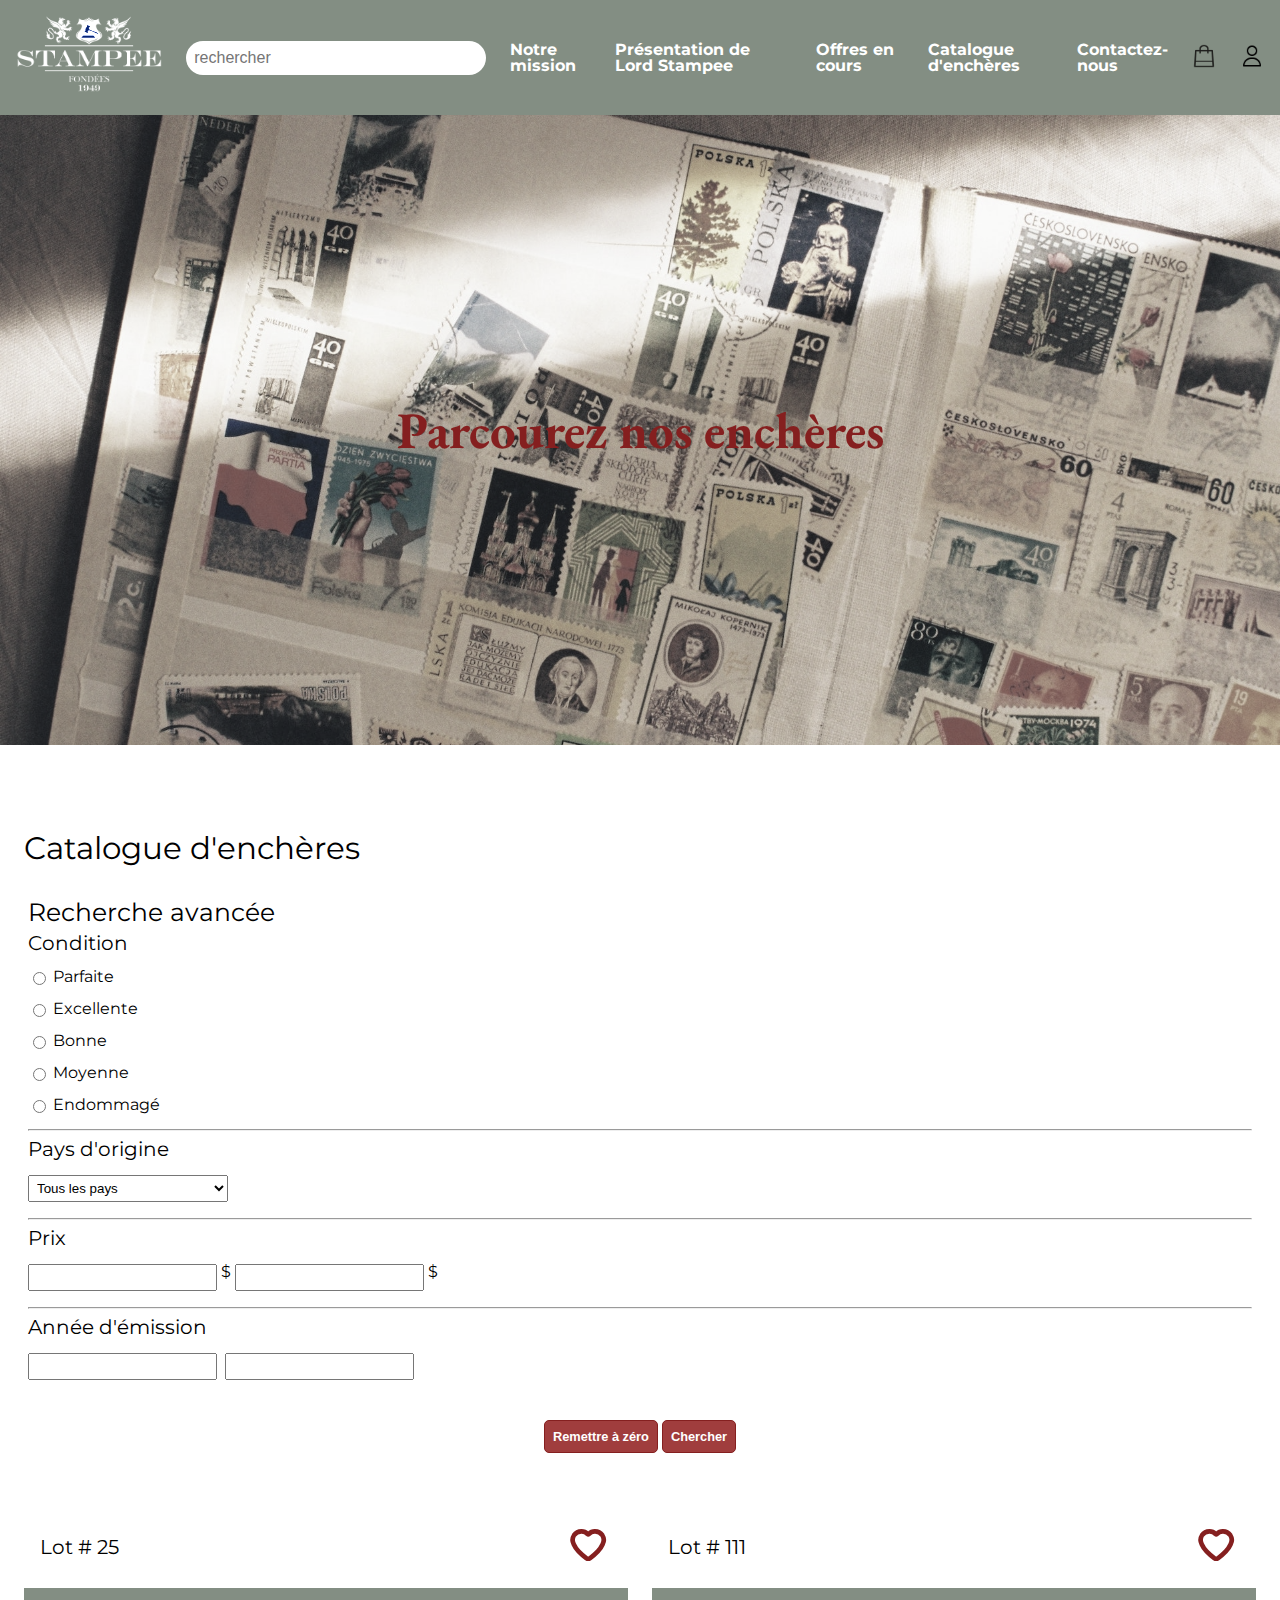
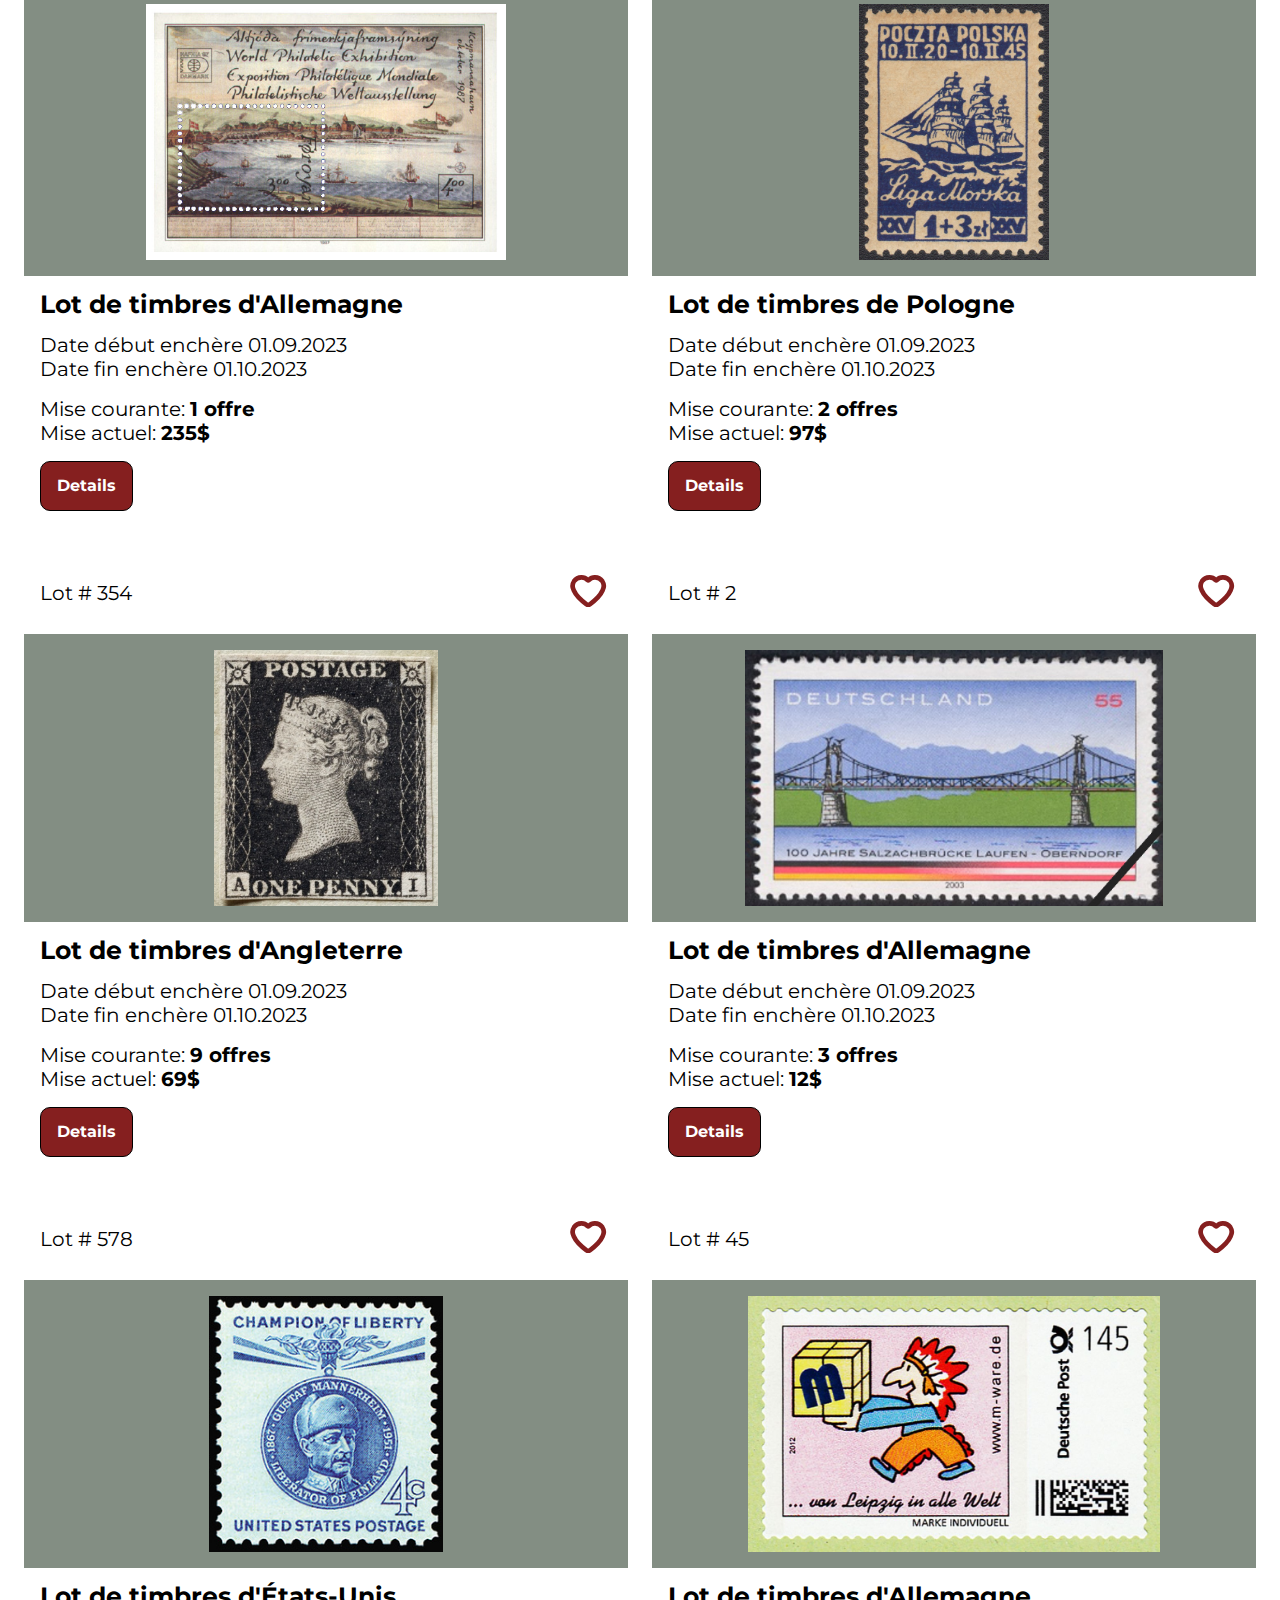
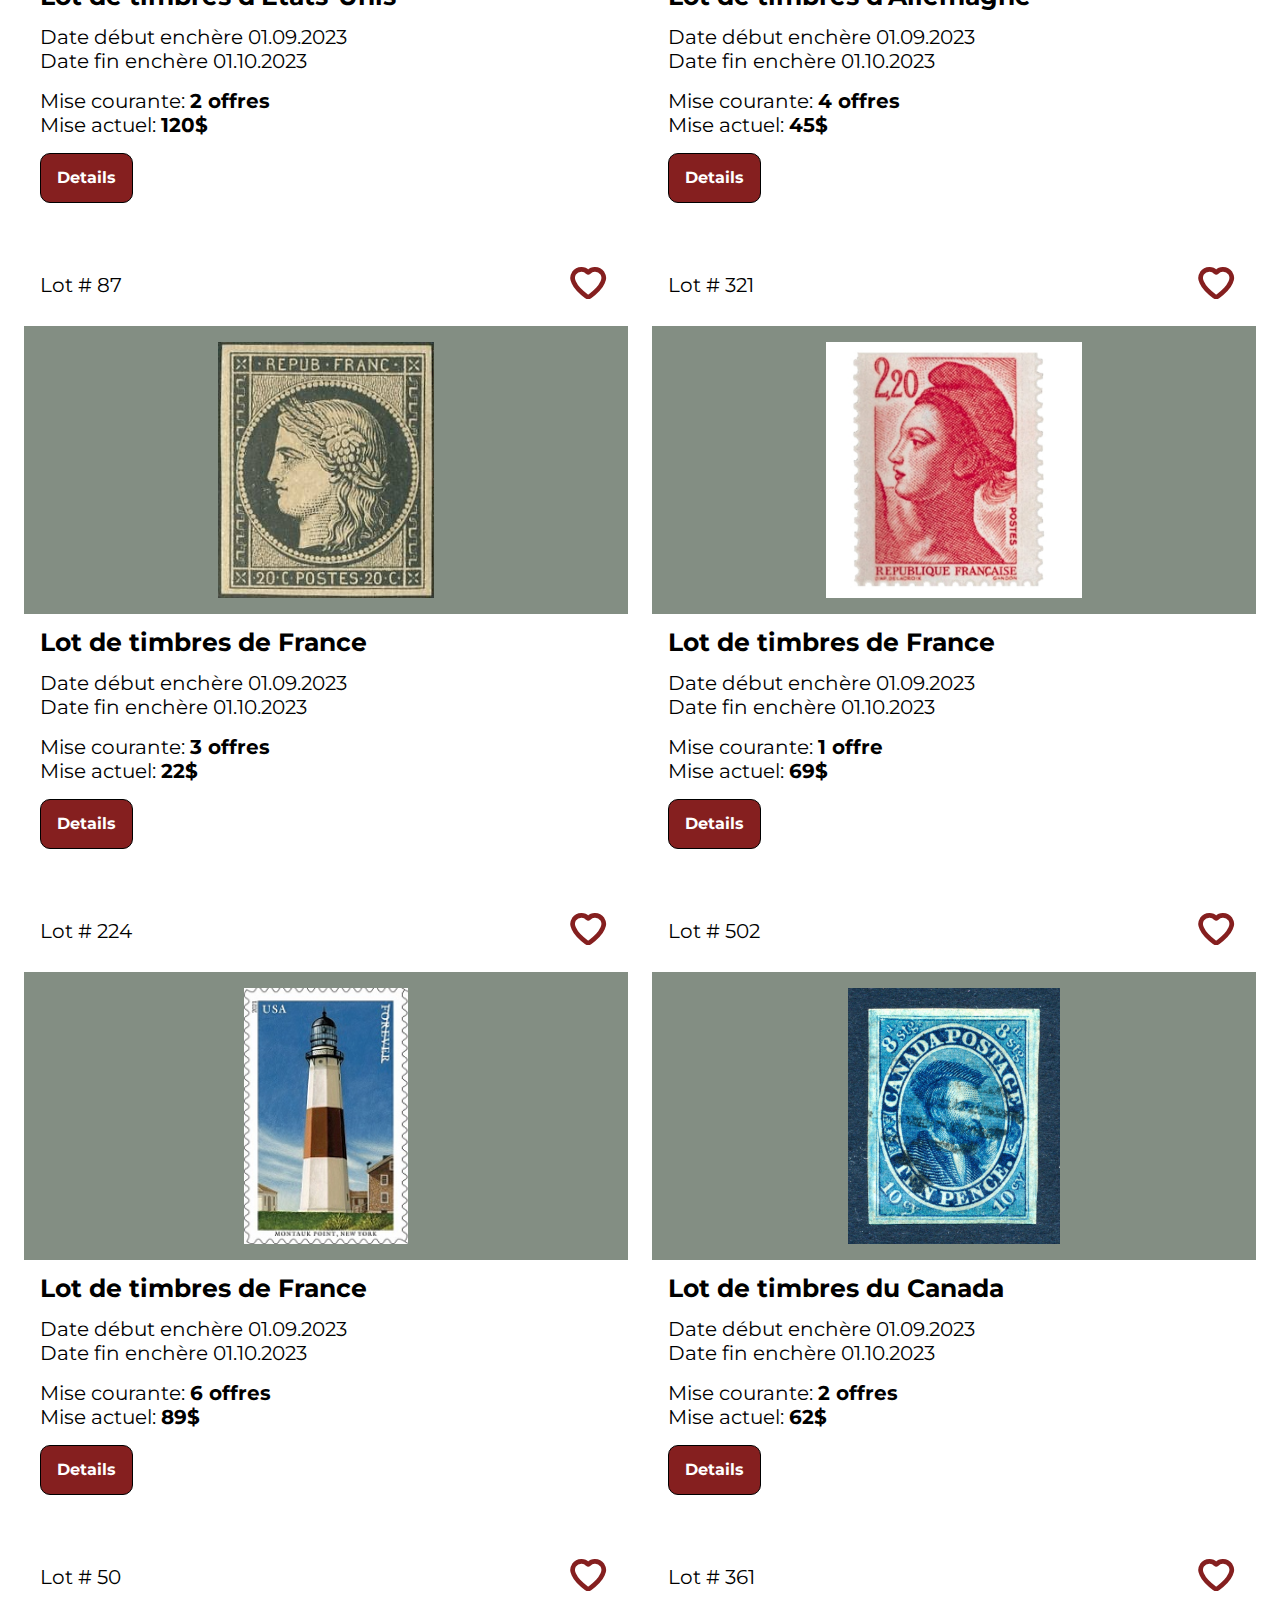
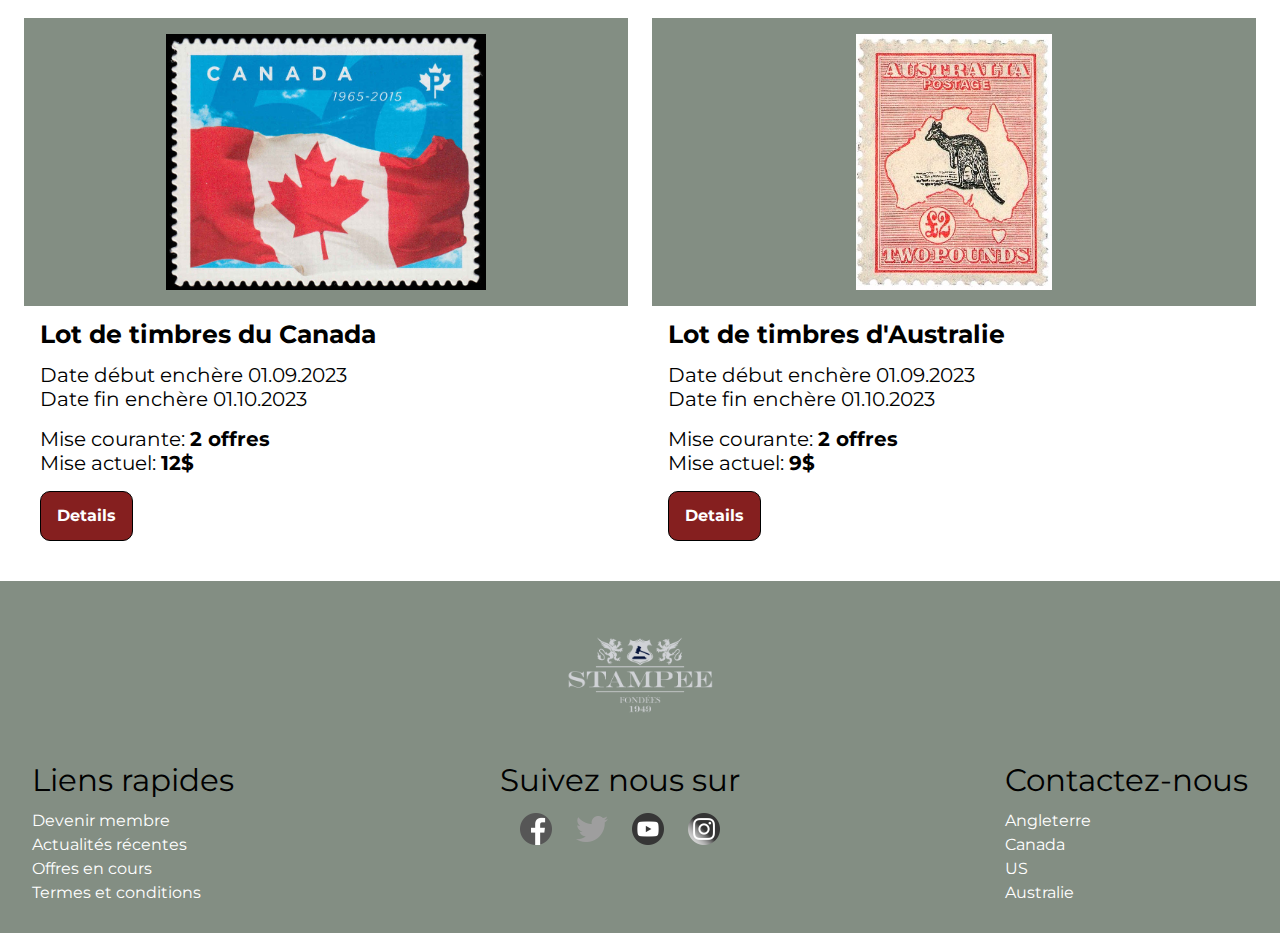
==== catalogue.html @ 0391e6bc "carte" ====
<!DOCTYPE html>
<html lang="fr">

<head>
    <meta charset="UTF-8">
    <meta name="viewport" content="width=device-width, initial-scale=1.0">
    <link rel="stylesheet" href="./assets/css/styles.css">
    <title>Catalogue d'enchères</title>
</head>

<body>
    <nav id="navigation-principale">
        <header>
            <a href="index.html"><img src="./assets/img/logo/logo-1-alt.png" alt="logo" class="logo"></a>
        </header>
        <div class="champ_recherche">
            <input type="search" placeholder="rechercher">
        </div>
        <div class="liens_page">
            <a href="#">Notre mission</a>
            <a href="#">Présentation de Lord Stampee</a>
            <a href="#">Offres en cours</a>
            <a href="catalogue.html">Catalogue d'enchères</a>
            <a href="#">Contactez-nous</a>
        </div>
        <div class="utilisateur">
            <a href="#"><img src="./assets/img/logo/cart2.png" alt="panier"></a>
            <a href="#"><img src="./assets/img/logo/user.png" alt="utilisateur"></a>
        </div>
    </nav>
    <header class="entete-hero">
        <img src="./assets/img/pexels-ahsen-7763084.jpg" alt="image-entete">
        <div>
            <h1>Parcourez nos enchères</h1>
        </div>
    </header>
    <main>
        <section>
            <header>
                <h2>Catalogue d'enchères</h2>
            </header>
            <div class="catalogue">
                
                <aside>
                    <h3>Recherche avancée</h3>
                    <article class="recherche">
                        <h4>Condition</h4>
                        <form >
                            <div>
                                <input type="radio" name="condition" id="parfaite" value="Parfaite">
                                <label for="parfaite">Parfaite</label>
                            </div>
                            <div>
                                <input type="radio" name="condition" id="excellente" value="Excellente">
                                <label for="excellente">Excellente</label>
                            </div>
                            <div>
                                <input type="radio" name="condition" id="bonne" value="Bonne">
                                <label for="bonne">Bonne</label>
                            </div>
                            <div>
                                <input type="radio" name="condition" id="moyenne" value="Moyenne">
                                <label for="moyenne">Moyenne</label>
                            </div>
                            <div>
                                <input type="radio" name="condition" id="endommage" value="Endommagé">
                                <label for="endommage">Endommagé</label>
                            </div>
                            <hr>
                            <h4>Pays d'origine</h4>
                            <select name="pays">
                                <option value="1">Tous les pays</option>
                                <option value="2">Canada</option>
                                <option value="3">États-Unis</option>
                                <option value="4">Angleterre</option>
                                <option value="5">Allemagne</option>
                                <option value="6">France</option>
                            </select>
                            <hr>
                            <h4>Prix</h4>
                            <div class="prix">
                                <input type="number" name="prix-de" id="prix-de">
                                <label for="prix-de">$</label>
                            
                                <input type="number" name="prix-a" id="prix-a">
                                <label for="prix-a">$</label>
                            </div>
                            <hr>
                            <h4>Année d'émission</h4>
                            <div class="anne">
                                <input type="number" name="anne-de" id="anne-de">
                                <label for="anne-de"></label>
                                <input type="number" name="anne-a" id="anne-a">
                                <label for="anne-a"></label>
                            </div>
                            <div class="bouton-recherche">
                                <input type="button" value="Remettre à zéro">
                                <input type="button" value="Chercher">
                            </div>
                        </form>
                    </article>
  
                </aside>
                <div class="grille">
                    <article class="carte">
                        <div class="carte-entete">
                            <p>Lot # 25</p>
                            <a href="#">
                                <svg xmlns="http://www.w3.org/2000/svg" data-name="Capa 1" id="Capa_1" viewBox="0 0 20 19.84">
                                    <path d="M16.22,5.59a4.13,4.13,0,0,0-3.43-1.78A3.7,3.7,0,0,0,10,5,3.71,3.71,0,0,0,7.21,3.81,4.13,4.13,0,0,0,3.78,5.59,4.22,4.22,0,0,0,3.6,9.77a10.67,10.67,0,0,0,2.09,3.09,23.44,23.44,0,0,0,3.23,2.82,1.84,1.84,0,0,0,2.16,0,23.36,23.36,0,0,0,3.23-2.82A10.67,10.67,0,0,0,16.4,9.77,4.22,4.22,0,0,0,16.22,5.59Zm-.66,3.83a10,10,0,0,1-1.92,2.82,22.72,22.72,0,0,1-3.1,2.7.9.9,0,0,1-1.08,0,22.8,22.8,0,0,1-3.1-2.7A9.75,9.75,0,0,1,4.44,9.42a3.38,3.38,0,0,1,.1-3.33A3.21,3.21,0,0,1,7.21,4.73a2.8,2.8,0,0,1,2.24,1,.81.81,0,0,0,1.12,0,2.8,2.8,0,0,1,2.22-1,3.21,3.21,0,0,1,2.67,1.36A3.38,3.38,0,0,1,15.56,9.42Z"/>
                                </svg>
                            </a>
                        </div>
                        <picture>
                            <img src="assets/img/timbres/timbre5.jpg" alt="timbre">
                        </picture>
                        <div class="carte-text">
                            <h3>Lot de timbres d'Allemagne</h3>
                            <div>
                                <p>Date début enchère 01.09.2023</p>
                                <p>Date fin enchère 01.10.2023</p>
                            </div>
                            <div>
                                <p>Mise courante: <strong>1 offre</strong></p>
                                <p>Mise actuel: <strong>235$</strong></p>
                            </div>
                            <div class="controls">
                                <a class="bouton-details" href="#">Details</a>
                            </div>
                        </div>
                    </article>
                    <article class="carte">
                        <div class="carte-entete">
                            <p>Lot # 111</p>
                            <a href="#">
                                <svg xmlns="http://www.w3.org/2000/svg" data-name="Capa 1" id="Capa_1" viewBox="0 0 20 19.84">
                                    <path d="M16.22,5.59a4.13,4.13,0,0,0-3.43-1.78A3.7,3.7,0,0,0,10,5,3.71,3.71,0,0,0,7.21,3.81,4.13,4.13,0,0,0,3.78,5.59,4.22,4.22,0,0,0,3.6,9.77a10.67,10.67,0,0,0,2.09,3.09,23.44,23.44,0,0,0,3.23,2.82,1.84,1.84,0,0,0,2.16,0,23.36,23.36,0,0,0,3.23-2.82A10.67,10.67,0,0,0,16.4,9.77,4.22,4.22,0,0,0,16.22,5.59Zm-.66,3.83a10,10,0,0,1-1.92,2.82,22.72,22.72,0,0,1-3.1,2.7.9.9,0,0,1-1.08,0,22.8,22.8,0,0,1-3.1-2.7A9.75,9.75,0,0,1,4.44,9.42a3.38,3.38,0,0,1,.1-3.33A3.21,3.21,0,0,1,7.21,4.73a2.8,2.8,0,0,1,2.24,1,.81.81,0,0,0,1.12,0,2.8,2.8,0,0,1,2.22-1,3.21,3.21,0,0,1,2.67,1.36A3.38,3.38,0,0,1,15.56,9.42Z"/>
                                </svg>
                            </a>
                        </div>
                        <picture>
                            <img src="assets/img/timbres/timbre10.jpeg" alt="timbre">
                        </picture>
                        <div class="carte-text">
                            <h3>Lot de timbres de Pologne</h3>
                            <div>
                                <p>Date début enchère 01.09.2023</p>
                                <p>Date fin enchère 01.10.2023</p>
                            </div>
                            <div>
                                <p>Mise courante: <strong>2 offres</strong></p>
                                <p>Mise actuel: <strong>97$</strong></p>
                            </div>
                            <div class="controls">
                                <a class="bouton-details" href="#">Details</a>
                            </div>
                        </div>
                    </article>
                    <article class="carte">
                        <div class="carte-entete">
                            <p>Lot # 354</p>
                            <a href="#">
                                <svg xmlns="http://www.w3.org/2000/svg" data-name="Capa 1" id="Capa_1" viewBox="0 0 20 19.84">
                                    <path d="M16.22,5.59a4.13,4.13,0,0,0-3.43-1.78A3.7,3.7,0,0,0,10,5,3.71,3.71,0,0,0,7.21,3.81,4.13,4.13,0,0,0,3.78,5.59,4.22,4.22,0,0,0,3.6,9.77a10.67,10.67,0,0,0,2.09,3.09,23.44,23.44,0,0,0,3.23,2.82,1.84,1.84,0,0,0,2.16,0,23.36,23.36,0,0,0,3.23-2.82A10.67,10.67,0,0,0,16.4,9.77,4.22,4.22,0,0,0,16.22,5.59Zm-.66,3.83a10,10,0,0,1-1.92,2.82,22.72,22.72,0,0,1-3.1,2.7.9.9,0,0,1-1.08,0,22.8,22.8,0,0,1-3.1-2.7A9.75,9.75,0,0,1,4.44,9.42a3.38,3.38,0,0,1,.1-3.33A3.21,3.21,0,0,1,7.21,4.73a2.8,2.8,0,0,1,2.24,1,.81.81,0,0,0,1.12,0,2.8,2.8,0,0,1,2.22-1,3.21,3.21,0,0,1,2.67,1.36A3.38,3.38,0,0,1,15.56,9.42Z"/>
                                </svg>
                            </a>
                        </div>
                        <picture>
                            <img src="assets/img/timbres/timbre3.jpg" alt="timbre">
                        </picture>
                        <div class="carte-text">
                            <h3>Lot de timbres d'Angleterre</h3>
                            <div>
                                <p>Date début enchère 01.09.2023</p>
                                <p>Date fin enchère 01.10.2023</p>
                            </div>
                            <div>
                                <p>Mise courante: <strong>9 offres</strong></p>
                                <p>Mise actuel: <strong>69$</strong></p>
                            </div>
                            <div class="controls">
                                <a class="bouton-details" href="#">Details</a>
                            </div>
                        </div>
                    </article>
                    <article class="carte">
                        <div class="carte-entete">
                            <p>Lot # 2</p>
                            <a href="#">
                                <svg xmlns="http://www.w3.org/2000/svg" data-name="Capa 1" id="Capa_1" viewBox="0 0 20 19.84">
                                    <path d="M16.22,5.59a4.13,4.13,0,0,0-3.43-1.78A3.7,3.7,0,0,0,10,5,3.71,3.71,0,0,0,7.21,3.81,4.13,4.13,0,0,0,3.78,5.59,4.22,4.22,0,0,0,3.6,9.77a10.67,10.67,0,0,0,2.09,3.09,23.44,23.44,0,0,0,3.23,2.82,1.84,1.84,0,0,0,2.16,0,23.36,23.36,0,0,0,3.23-2.82A10.67,10.67,0,0,0,16.4,9.77,4.22,4.22,0,0,0,16.22,5.59Zm-.66,3.83a10,10,0,0,1-1.92,2.82,22.72,22.72,0,0,1-3.1,2.7.9.9,0,0,1-1.08,0,22.8,22.8,0,0,1-3.1-2.7A9.75,9.75,0,0,1,4.44,9.42a3.38,3.38,0,0,1,.1-3.33A3.21,3.21,0,0,1,7.21,4.73a2.8,2.8,0,0,1,2.24,1,.81.81,0,0,0,1.12,0,2.8,2.8,0,0,1,2.22-1,3.21,3.21,0,0,1,2.67,1.36A3.38,3.38,0,0,1,15.56,9.42Z"/>
                                </svg>
                            </a>
                        </div>
                        <picture>
                            <img src="assets/img/timbres/timbre8.jpg" alt="timbre">
                        </picture>
                        <div class="carte-text">
                            <h3>Lot de timbres d'Allemagne</h3>
                            <div>
                                <p>Date début enchère 01.09.2023</p>
                                <p>Date fin enchère 01.10.2023</p>
                            </div>
                            <div>
                                <p>Mise courante: <strong>3 offres</strong></p>
                                <p>Mise actuel: <strong>12$</strong></p>
                            </div>
                            <div class="controls">
                                <a class="bouton-details" href="#">Details</a>
                            </div>
                        </div>
                    </article>
                    <article class="carte">
                        <div class="carte-entete">
                            <p>Lot # 578</p>
                            <a href="#">
                                <svg xmlns="http://www.w3.org/2000/svg" data-name="Capa 1" id="Capa_1" viewBox="0 0 20 19.84">
                                    <path d="M16.22,5.59a4.13,4.13,0,0,0-3.43-1.78A3.7,3.7,0,0,0,10,5,3.71,3.71,0,0,0,7.21,3.81,4.13,4.13,0,0,0,3.78,5.59,4.22,4.22,0,0,0,3.6,9.77a10.67,10.67,0,0,0,2.09,3.09,23.44,23.44,0,0,0,3.23,2.82,1.84,1.84,0,0,0,2.16,0,23.36,23.36,0,0,0,3.23-2.82A10.67,10.67,0,0,0,16.4,9.77,4.22,4.22,0,0,0,16.22,5.59Zm-.66,3.83a10,10,0,0,1-1.92,2.82,22.72,22.72,0,0,1-3.1,2.7.9.9,0,0,1-1.08,0,22.8,22.8,0,0,1-3.1-2.7A9.75,9.75,0,0,1,4.44,9.42a3.38,3.38,0,0,1,.1-3.33A3.21,3.21,0,0,1,7.21,4.73a2.8,2.8,0,0,1,2.24,1,.81.81,0,0,0,1.12,0,2.8,2.8,0,0,1,2.22-1,3.21,3.21,0,0,1,2.67,1.36A3.38,3.38,0,0,1,15.56,9.42Z"/>
                                </svg>
                            </a>
                        </div>
                        <picture>
                            <img src="assets/img/timbres/timbre4.jpg" alt="timbre">
                        </picture>
                        <div class="carte-text">
                            <h3>Lot de timbres d'États-Unis</h3>
                            <div>
                                <p>Date début enchère 01.09.2023</p>
                                <p>Date fin enchère 01.10.2023</p>
                            </div>
                            <div>
                                <p>Mise courante: <strong>2 offres</strong></p>
                                <p>Mise actuel: <strong>120$</strong></p>
                            </div>
                            <div class="controls">
                                <a class="bouton-details" href="#">Details</a>
                            </div>
                        </div>
                    </article>
                    <article class="carte">
                        <div class="carte-entete">
                            <p>Lot # 45</p>
                            <a href="#">
                                <svg xmlns="http://www.w3.org/2000/svg" data-name="Capa 1" id="Capa_1" viewBox="0 0 20 19.84">
                                    <path d="M16.22,5.59a4.13,4.13,0,0,0-3.43-1.78A3.7,3.7,0,0,0,10,5,3.71,3.71,0,0,0,7.21,3.81,4.13,4.13,0,0,0,3.78,5.59,4.22,4.22,0,0,0,3.6,9.77a10.67,10.67,0,0,0,2.09,3.09,23.44,23.44,0,0,0,3.23,2.82,1.84,1.84,0,0,0,2.16,0,23.36,23.36,0,0,0,3.23-2.82A10.67,10.67,0,0,0,16.4,9.77,4.22,4.22,0,0,0,16.22,5.59Zm-.66,3.83a10,10,0,0,1-1.92,2.82,22.72,22.72,0,0,1-3.1,2.7.9.9,0,0,1-1.08,0,22.8,22.8,0,0,1-3.1-2.7A9.75,9.75,0,0,1,4.44,9.42a3.38,3.38,0,0,1,.1-3.33A3.21,3.21,0,0,1,7.21,4.73a2.8,2.8,0,0,1,2.24,1,.81.81,0,0,0,1.12,0,2.8,2.8,0,0,1,2.22-1,3.21,3.21,0,0,1,2.67,1.36A3.38,3.38,0,0,1,15.56,9.42Z"/>
                                </svg>
                            </a>
                        </div>
                        <picture>
                            <img src="assets/img/timbres/timbre7.jpg" alt="timbre">
                        </picture>
                        <div class="carte-text">
                            <h3>Lot de timbres d'Allemagne</h3>
                            <div>
                                <p>Date début enchère 01.09.2023</p>
                                <p>Date fin enchère 01.10.2023</p>
                            </div>
                            <div>
                                <p>Mise courante: <strong>4 offres</strong></p>
                                <p>Mise actuel: <strong>45$</strong></p>
                            </div>
                            <div class="controls">
                                <a class="bouton-details" href="#">Details</a>
                            </div>
                        </div>
                    </article>
                    <article class="carte">
                        <div class="carte-entete">
                            <p>Lot # 87</p>
                            <a href="#">
                                <svg xmlns="http://www.w3.org/2000/svg" data-name="Capa 1" id="Capa_1" viewBox="0 0 20 19.84">
                                    <path d="M16.22,5.59a4.13,4.13,0,0,0-3.43-1.78A3.7,3.7,0,0,0,10,5,3.71,3.71,0,0,0,7.21,3.81,4.13,4.13,0,0,0,3.78,5.59,4.22,4.22,0,0,0,3.6,9.77a10.67,10.67,0,0,0,2.09,3.09,23.44,23.44,0,0,0,3.23,2.82,1.84,1.84,0,0,0,2.16,0,23.36,23.36,0,0,0,3.23-2.82A10.67,10.67,0,0,0,16.4,9.77,4.22,4.22,0,0,0,16.22,5.59Zm-.66,3.83a10,10,0,0,1-1.92,2.82,22.72,22.72,0,0,1-3.1,2.7.9.9,0,0,1-1.08,0,22.8,22.8,0,0,1-3.1-2.7A9.75,9.75,0,0,1,4.44,9.42a3.38,3.38,0,0,1,.1-3.33A3.21,3.21,0,0,1,7.21,4.73a2.8,2.8,0,0,1,2.24,1,.81.81,0,0,0,1.12,0,2.8,2.8,0,0,1,2.22-1,3.21,3.21,0,0,1,2.67,1.36A3.38,3.38,0,0,1,15.56,9.42Z"/>
                                </svg>
                            </a>
                        </div>
                        <picture>
                            <img src="assets/img/timbres/timbre2.jpg" alt="timbre">
                        </picture>
                        <div class="carte-text">
                            <h3>Lot de timbres de France</h3>
                            <div>
                                <p>Date début enchère 01.09.2023</p>
                                <p>Date fin enchère 01.10.2023</p>
                            </div>
                            <div>
                                <p>Mise courante: <strong>3 offres</strong></p>
                                <p>Mise actuel: <strong>22$</strong></p>
                            </div>
                            <div class="controls">
                                <a class="bouton-details" href="#">Details</a>
                            </div>
                        </div>
                    </article>
                    <article class="carte">
                        <div class="carte-entete">
                            <p>Lot # 321</p>
                            <a href="#">
                                <svg xmlns="http://www.w3.org/2000/svg" data-name="Capa 1" id="Capa_1" viewBox="0 0 20 19.84">
                                    <path d="M16.22,5.59a4.13,4.13,0,0,0-3.43-1.78A3.7,3.7,0,0,0,10,5,3.71,3.71,0,0,0,7.21,3.81,4.13,4.13,0,0,0,3.78,5.59,4.22,4.22,0,0,0,3.6,9.77a10.67,10.67,0,0,0,2.09,3.09,23.44,23.44,0,0,0,3.23,2.82,1.84,1.84,0,0,0,2.16,0,23.36,23.36,0,0,0,3.23-2.82A10.67,10.67,0,0,0,16.4,9.77,4.22,4.22,0,0,0,16.22,5.59Zm-.66,3.83a10,10,0,0,1-1.92,2.82,22.72,22.72,0,0,1-3.1,2.7.9.9,0,0,1-1.08,0,22.8,22.8,0,0,1-3.1-2.7A9.75,9.75,0,0,1,4.44,9.42a3.38,3.38,0,0,1,.1-3.33A3.21,3.21,0,0,1,7.21,4.73a2.8,2.8,0,0,1,2.24,1,.81.81,0,0,0,1.12,0,2.8,2.8,0,0,1,2.22-1,3.21,3.21,0,0,1,2.67,1.36A3.38,3.38,0,0,1,15.56,9.42Z"/>
                                </svg>
                            </a>
                        </div>
                        <picture>
                            <img src="assets/img/timbres/timbre12.jpg" alt="timbre">
                        </picture>
                        <div class="carte-text">
                            <h3>Lot de timbres de France</h3>
                            <div>
                                <p>Date début enchère 01.09.2023</p>
                                <p>Date fin enchère 01.10.2023</p>
                            </div>
                            <div>
                                <p>Mise courante: <strong>1 offre</strong></p>
                                <p>Mise actuel: <strong>69$</strong></p>
                            </div>
                            <div class="controls">
                                <a class="bouton-details" href="#">Details</a>
                            </div>
                        </div>
                    </article>
                    <article class="carte">
                        <div class="carte-entete">
                            <p>Lot # 224</p>
                            <a href="#">
                                <svg xmlns="http://www.w3.org/2000/svg" data-name="Capa 1" id="Capa_1" viewBox="0 0 20 19.84">
                                    <path d="M16.22,5.59a4.13,4.13,0,0,0-3.43-1.78A3.7,3.7,0,0,0,10,5,3.71,3.71,0,0,0,7.21,3.81,4.13,4.13,0,0,0,3.78,5.59,4.22,4.22,0,0,0,3.6,9.77a10.67,10.67,0,0,0,2.09,3.09,23.44,23.44,0,0,0,3.23,2.82,1.84,1.84,0,0,0,2.16,0,23.36,23.36,0,0,0,3.23-2.82A10.67,10.67,0,0,0,16.4,9.77,4.22,4.22,0,0,0,16.22,5.59Zm-.66,3.83a10,10,0,0,1-1.92,2.82,22.72,22.72,0,0,1-3.1,2.7.9.9,0,0,1-1.08,0,22.8,22.8,0,0,1-3.1-2.7A9.75,9.75,0,0,1,4.44,9.42a3.38,3.38,0,0,1,.1-3.33A3.21,3.21,0,0,1,7.21,4.73a2.8,2.8,0,0,1,2.24,1,.81.81,0,0,0,1.12,0,2.8,2.8,0,0,1,2.22-1,3.21,3.21,0,0,1,2.67,1.36A3.38,3.38,0,0,1,15.56,9.42Z"/>
                                </svg>
                            </a>
                        </div>
                        <picture>
                            <img src="assets/img/timbres/timbre9.png" alt="timbre">
                        </picture>
                        <div class="carte-text">
                            <h3>Lot de timbres de France</h3>
                            <div>
                                <p>Date début enchère 01.09.2023</p>
                                <p>Date fin enchère 01.10.2023</p>
                            </div>
                            <div>
                                <p>Mise courante: <strong>6 offres</strong></p>
                                <p>Mise actuel: <strong>89$</strong></p>
                            </div>
                            <div class="controls">
                                <a class="bouton-details" href="#">Details</a>
                            </div>
                        </div>
                    </article>
                    <article class="carte">
                        <div class="carte-entete">
                            <p>Lot # 502</p>
                            <a href="#">
                                <svg xmlns="http://www.w3.org/2000/svg" data-name="Capa 1" id="Capa_1" viewBox="0 0 20 19.84">
                                    <path d="M16.22,5.59a4.13,4.13,0,0,0-3.43-1.78A3.7,3.7,0,0,0,10,5,3.71,3.71,0,0,0,7.21,3.81,4.13,4.13,0,0,0,3.78,5.59,4.22,4.22,0,0,0,3.6,9.77a10.67,10.67,0,0,0,2.09,3.09,23.44,23.44,0,0,0,3.23,2.82,1.84,1.84,0,0,0,2.16,0,23.36,23.36,0,0,0,3.23-2.82A10.67,10.67,0,0,0,16.4,9.77,4.22,4.22,0,0,0,16.22,5.59Zm-.66,3.83a10,10,0,0,1-1.92,2.82,22.72,22.72,0,0,1-3.1,2.7.9.9,0,0,1-1.08,0,22.8,22.8,0,0,1-3.1-2.7A9.75,9.75,0,0,1,4.44,9.42a3.38,3.38,0,0,1,.1-3.33A3.21,3.21,0,0,1,7.21,4.73a2.8,2.8,0,0,1,2.24,1,.81.81,0,0,0,1.12,0,2.8,2.8,0,0,1,2.22-1,3.21,3.21,0,0,1,2.67,1.36A3.38,3.38,0,0,1,15.56,9.42Z"/>
                                </svg>
                            </a>
                        </div>
                        <picture>
                            <img src="assets/img/timbres/timbre9.jpg" alt="timbre">
                        </picture>
                        <div class="carte-text">
                            <h3>Lot de timbres du Canada</h3>
                            <div>
                                <p>Date début enchère 01.09.2023</p>
                                <p>Date fin enchère 01.10.2023</p>
                            </div>
                            <div>
                                <p>Mise courante: <strong>2 offres</strong></p>
                                <p>Mise actuel: <strong>62$</strong></p>
                            </div>
                            <div class="controls">
                                <a class="bouton-details" href="#">Details</a>
                            </div>
                        </div>
                    </article>
                    <article class="carte">
                        <div class="carte-entete">
                            <p>Lot # 50</p>
                            <a href="#">
                                <svg xmlns="http://www.w3.org/2000/svg" data-name="Capa 1" id="Capa_1" viewBox="0 0 20 19.84">
                                    <path d="M16.22,5.59a4.13,4.13,0,0,0-3.43-1.78A3.7,3.7,0,0,0,10,5,3.71,3.71,0,0,0,7.21,3.81,4.13,4.13,0,0,0,3.78,5.59,4.22,4.22,0,0,0,3.6,9.77a10.67,10.67,0,0,0,2.09,3.09,23.44,23.44,0,0,0,3.23,2.82,1.84,1.84,0,0,0,2.16,0,23.36,23.36,0,0,0,3.23-2.82A10.67,10.67,0,0,0,16.4,9.77,4.22,4.22,0,0,0,16.22,5.59Zm-.66,3.83a10,10,0,0,1-1.92,2.82,22.72,22.72,0,0,1-3.1,2.7.9.9,0,0,1-1.08,0,22.8,22.8,0,0,1-3.1-2.7A9.75,9.75,0,0,1,4.44,9.42a3.38,3.38,0,0,1,.1-3.33A3.21,3.21,0,0,1,7.21,4.73a2.8,2.8,0,0,1,2.24,1,.81.81,0,0,0,1.12,0,2.8,2.8,0,0,1,2.22-1,3.21,3.21,0,0,1,2.67,1.36A3.38,3.38,0,0,1,15.56,9.42Z"/>
                                </svg>
                            </a>
                        </div>
                        <picture>
                            <img src="assets/img/timbres/timbre13.jpg" alt="timbre">
                        </picture>
                        <div class="carte-text">
                            <h3>Lot de timbres du Canada</h3>
                            <div>
                                <p>Date début enchère 01.09.2023</p>
                                <p>Date fin enchère 01.10.2023</p>
                            </div>
                            <div>
                                <p>Mise courante: <strong>2 offres</strong></p>
                                <p>Mise actuel: <strong>12$</strong></p>
                            </div>
                            <div class="controls">
                                <a class="bouton-details" href="#">Details</a>
                            </div>
                        </div>
                    </article>
                    <article class="carte">
                        <div class="carte-entete">
                            <p>Lot # 361</p>
                            <a href="#">
                                <svg xmlns="http://www.w3.org/2000/svg" data-name="Capa 1" id="Capa_1" viewBox="0 0 20 19.84">
                                    <path d="M16.22,5.59a4.13,4.13,0,0,0-3.43-1.78A3.7,3.7,0,0,0,10,5,3.71,3.71,0,0,0,7.21,3.81,4.13,4.13,0,0,0,3.78,5.59,4.22,4.22,0,0,0,3.6,9.77a10.67,10.67,0,0,0,2.09,3.09,23.44,23.44,0,0,0,3.23,2.82,1.84,1.84,0,0,0,2.16,0,23.36,23.36,0,0,0,3.23-2.82A10.67,10.67,0,0,0,16.4,9.77,4.22,4.22,0,0,0,16.22,5.59Zm-.66,3.83a10,10,0,0,1-1.92,2.82,22.72,22.72,0,0,1-3.1,2.7.9.9,0,0,1-1.08,0,22.8,22.8,0,0,1-3.1-2.7A9.75,9.75,0,0,1,4.44,9.42a3.38,3.38,0,0,1,.1-3.33A3.21,3.21,0,0,1,7.21,4.73a2.8,2.8,0,0,1,2.24,1,.81.81,0,0,0,1.12,0,2.8,2.8,0,0,1,2.22-1,3.21,3.21,0,0,1,2.67,1.36A3.38,3.38,0,0,1,15.56,9.42Z"/>
                                </svg>
                            </a>
                        </div>
                        <picture>
                            <img src="assets/img/timbres/timbre14.jpg" alt="timbre">
                        </picture>
                        <div class="carte-text">
                            <h3>Lot de timbres d'Australie</h3>
                            <div>
                                <p>Date début enchère 01.09.2023</p>
                                <p>Date fin enchère 01.10.2023</p>
                            </div>
                            <div>
                                <p>Mise courante: <strong>2 offres</strong></p>
                                <p>Mise actuel: <strong>9$</strong></p>
                            </div>
                            <div class="controls">
                                <a class="bouton-details" href="#">Details</a>
                            </div>
                        </div>
                    </article>
                </div>
            </div>
        </section>
    </main>
    <footer>
        <div class="logo-stampee">
            <img src="assets/img/logo/logo-1-alt.png" alt="logo">
        </div>
        <section>
            <article class="liens-rapide">
                <h2>Liens rapides</h2>
                <div class="block">
                    <a href="#">Devenir membre</a>
                    <a href="#">Actualités récentes</a>
                    <a href="#">Offres en cours</a>
                    <a href="#">Termes et conditions</a>
                </div>
            </article>
            <article class="social">
                <h2>Suivez nous sur</h2>
                <div class="block">
                    <a href="#"><img src="./assets/img/logo/social/facebook_logo.png" alt="icon-facebook"></a>
                    <a href="#"><img src="./assets/img/logo/social/twitter_icon.png" alt="icon-twitter"></a>
                    <a href="#"><img src="./assets/img/logo/social/youtube_logo.png" alt="icon-youtube"></a>
                    <a href="#"><img src="./assets/img/logo/social/instagram_logo.png" alt="icon-instagram"></a>
                </div>
            </article>
            <article class="contact">
                <h2>Contactez-nous</h2>
                <div class="block">
                    <a href="#">Angleterre</a>
                    <a href="#">Canada</a>
                    <a href="#">US</a>
                    <a href="#">Australie</a>
                </div>
            </article>
        </section>
    </footer>
</body>

</html>
---- assets/css/styles.css ----
@import url(reset/reset.css);
@import url(variables/colors.css);
@import url(variables/spacing.css);
@import url(variables/typographie.css);
@import url(base/typographie.css);
@import url(base/composition.css);
@import url(components/navigation.css);
@import url(components/entete-hero.css);
@import url(components/bouton.css);
@import url(components/grille.css);
@import url(components/mission.css);
@import url(components/footer.css);
@import url(components/catalogue.css);
@import url(components/carte.css);
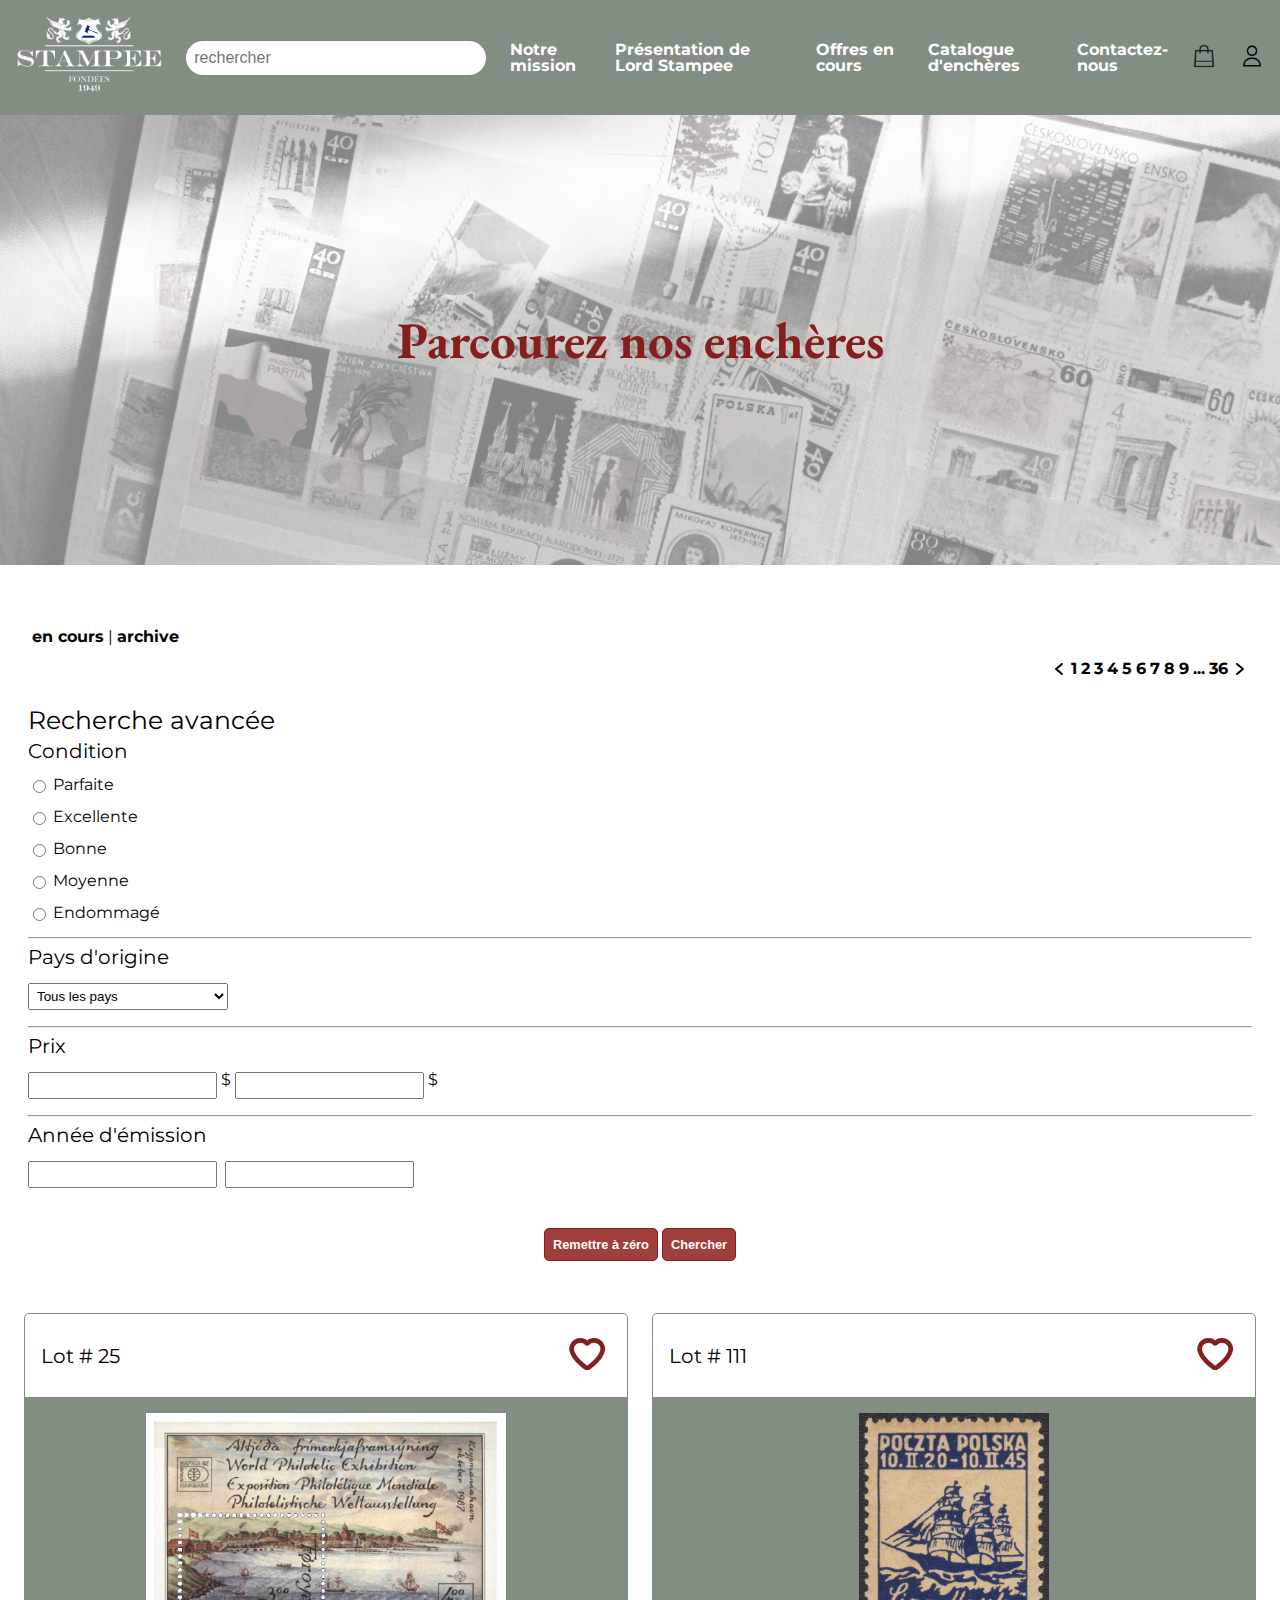
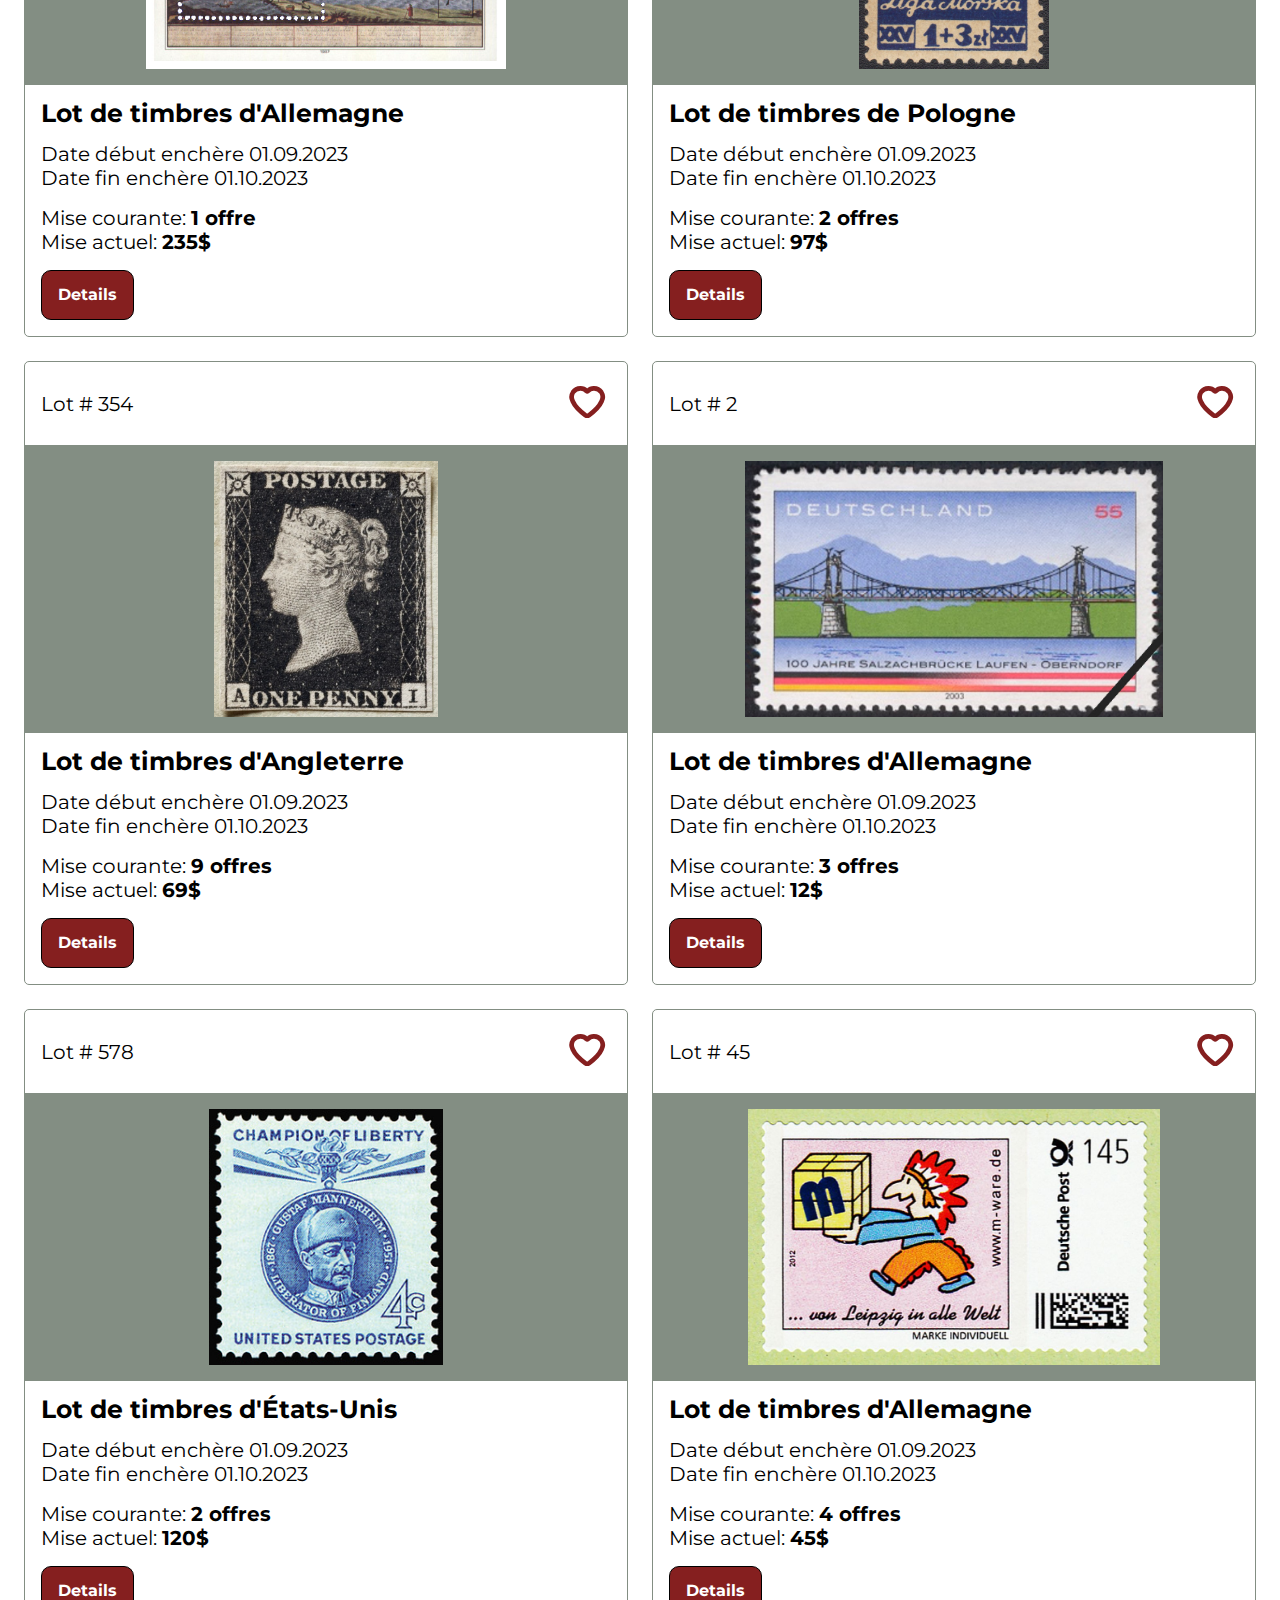
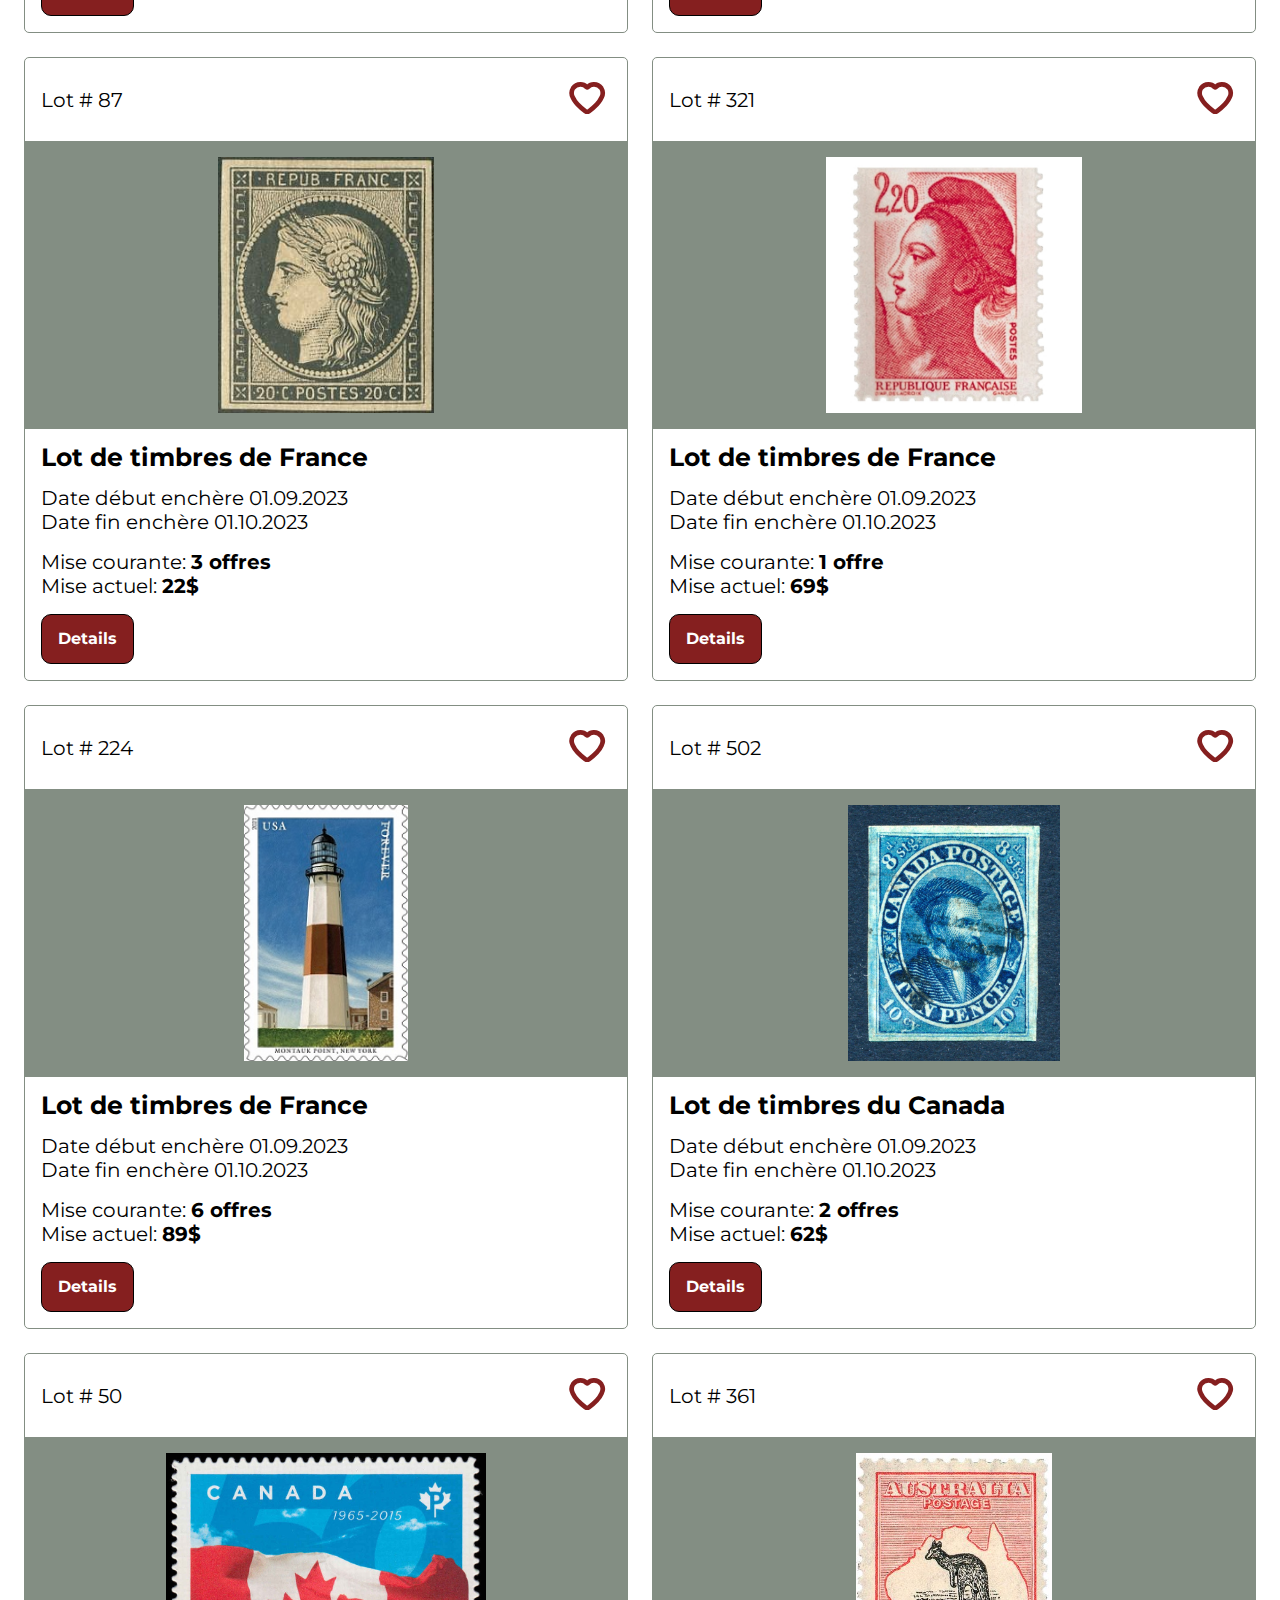
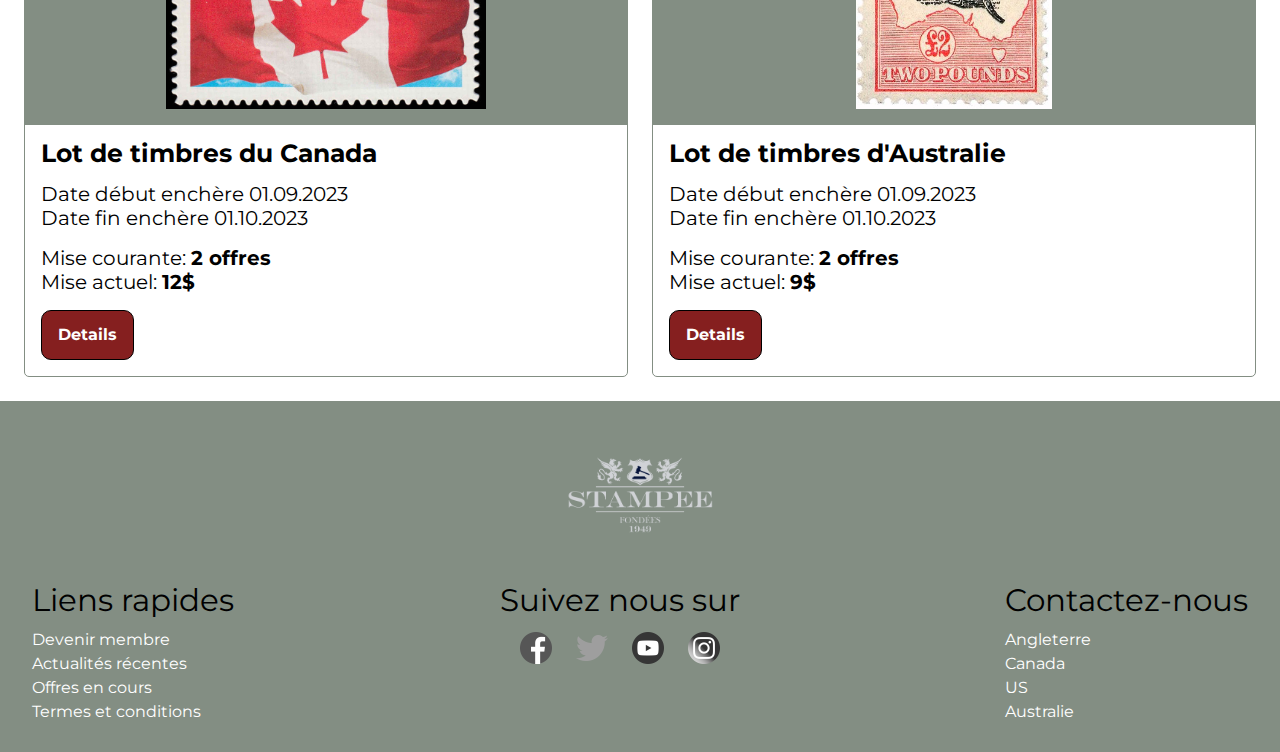
==== commit 341594d5: "catalogue-timbres" ====
--- a/catalogue.html
+++ b/catalogue.html
@@ -36,8 +36,27 @@
     </header>
     <main>
         <section>
-            <header>
-                <h2>Catalogue d'enchères</h2>
+            <header class="catalogue-header">
+                <section class="catalog-categorie">
+                    <a href="">en cours</a>
+                    <span>|</span>
+                    <a href="">archive</a>
+                </section>
+                <section class="catalogue-pages">
+                    <a href="#"><img src="./assets/img/icon/arrow_previous_icon.png" alt=""></a>
+                    <a href="#">1</a>
+                    <a href="#">2</a>
+                    <a href="#">3</a>
+                    <a href="#">4</a>
+                    <a href="#">5</a>
+                    <a href="#">6</a>
+                    <a href="#">7</a>
+                    <a href="#">8</a>
+                    <a href="#">9</a>
+                    <a href="#">...</a>
+                    <a href="#">36</a>
+                    <a href="#"><img src="./assets/img/icon/arrow_forward_icon.png" alt=""></a>
+                </section>
             </header>
             <div class="catalogue">
                 
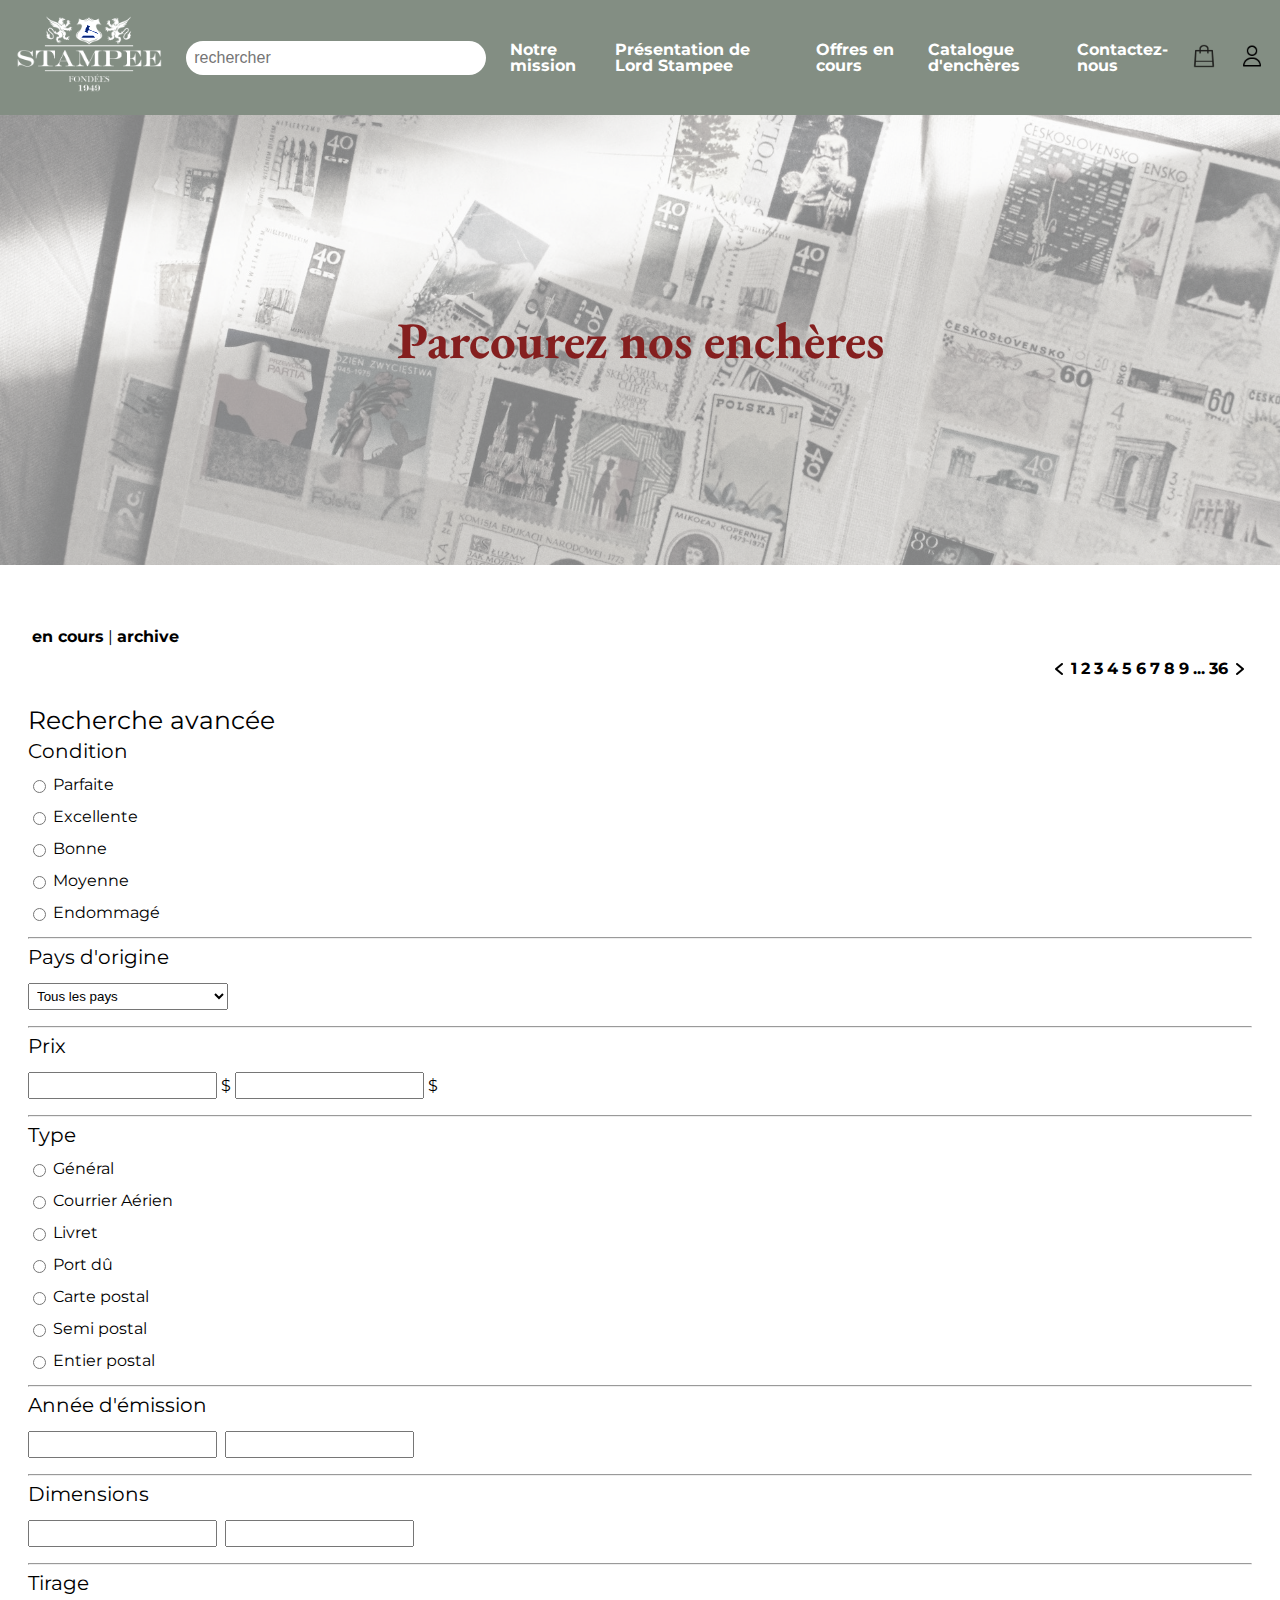
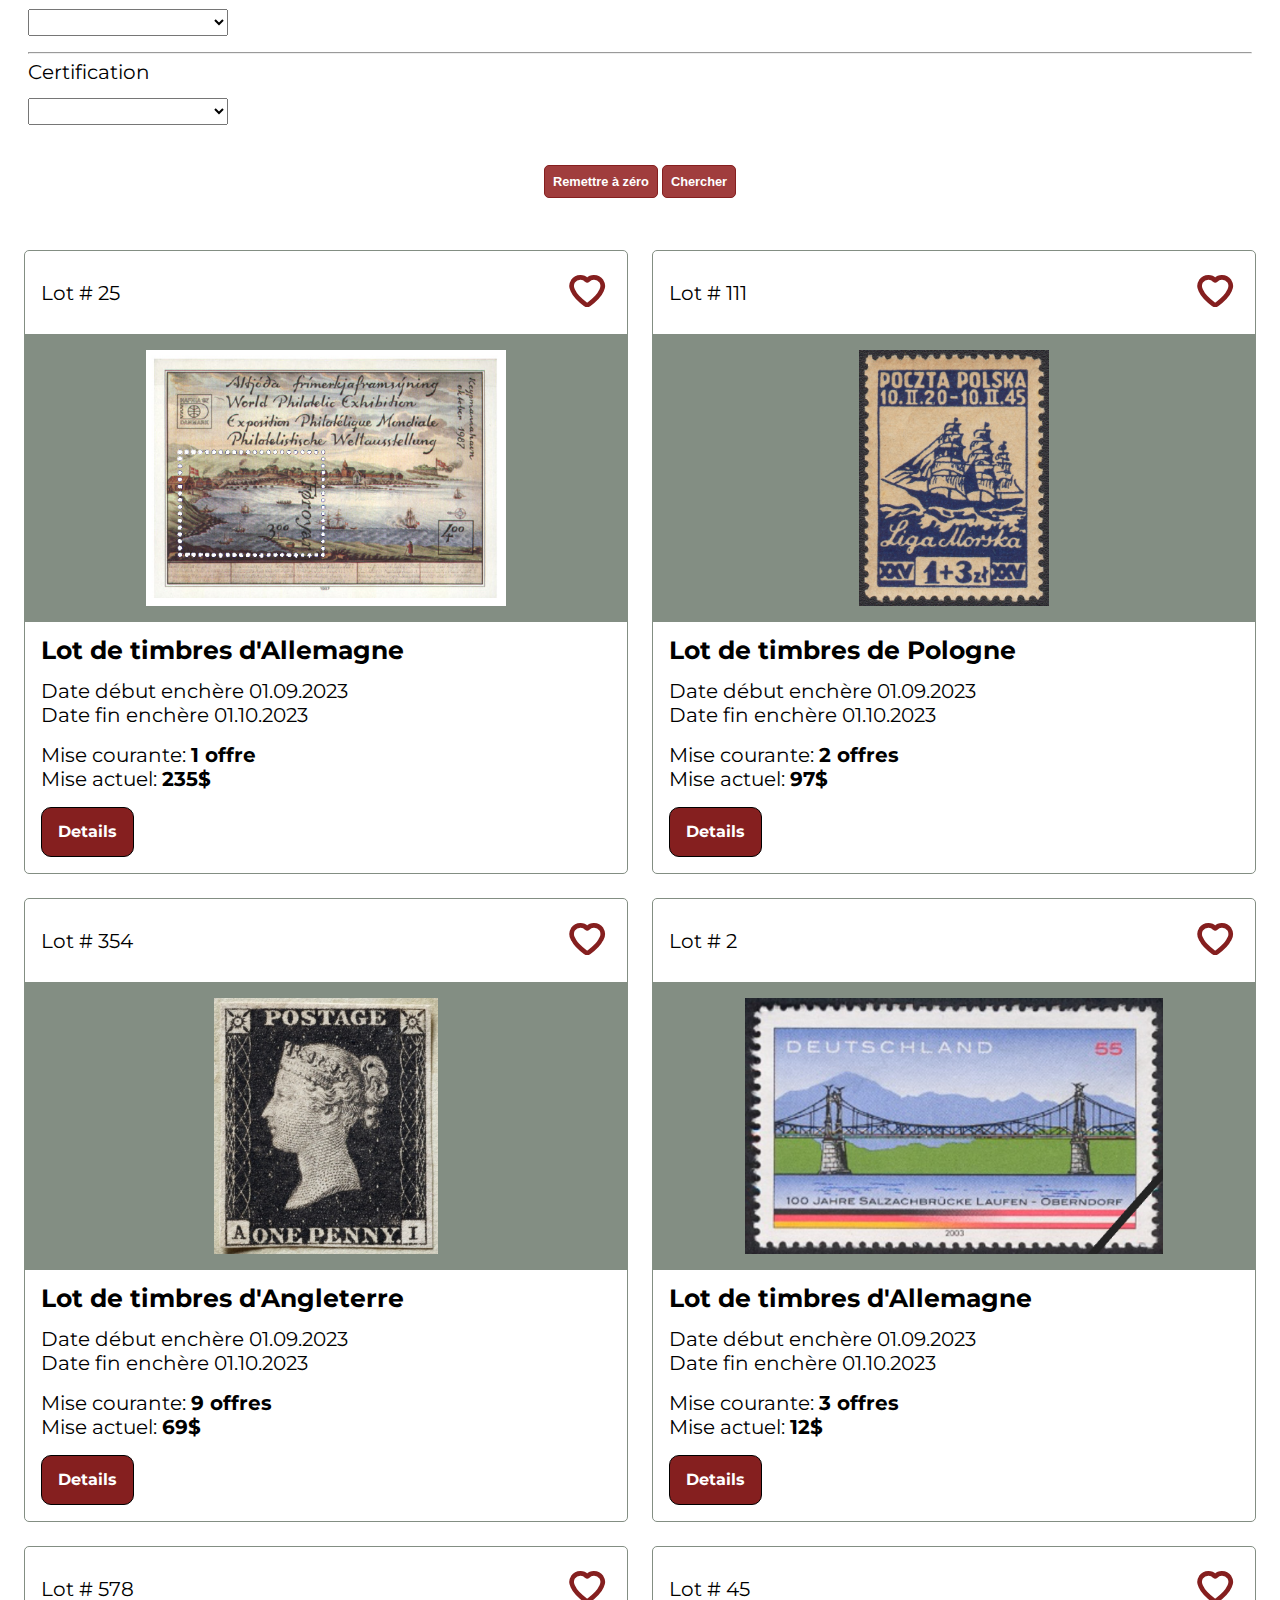
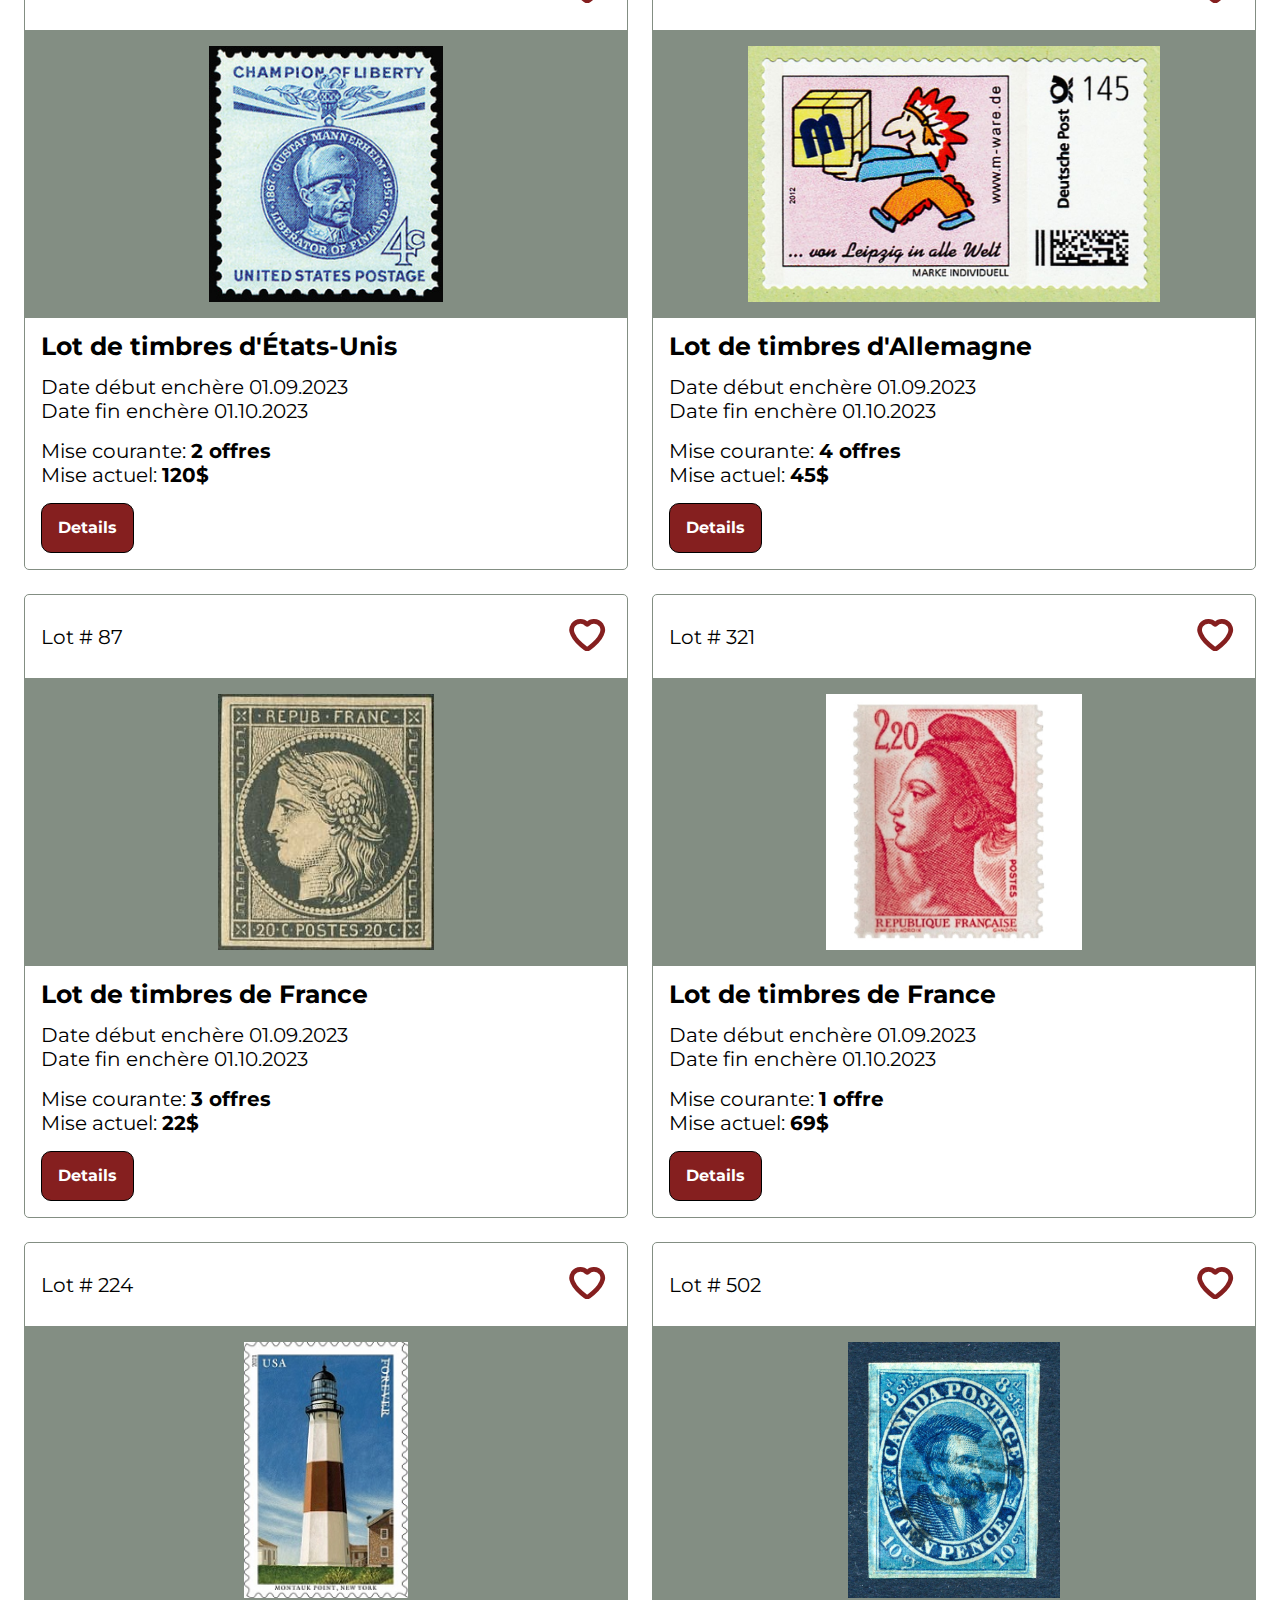
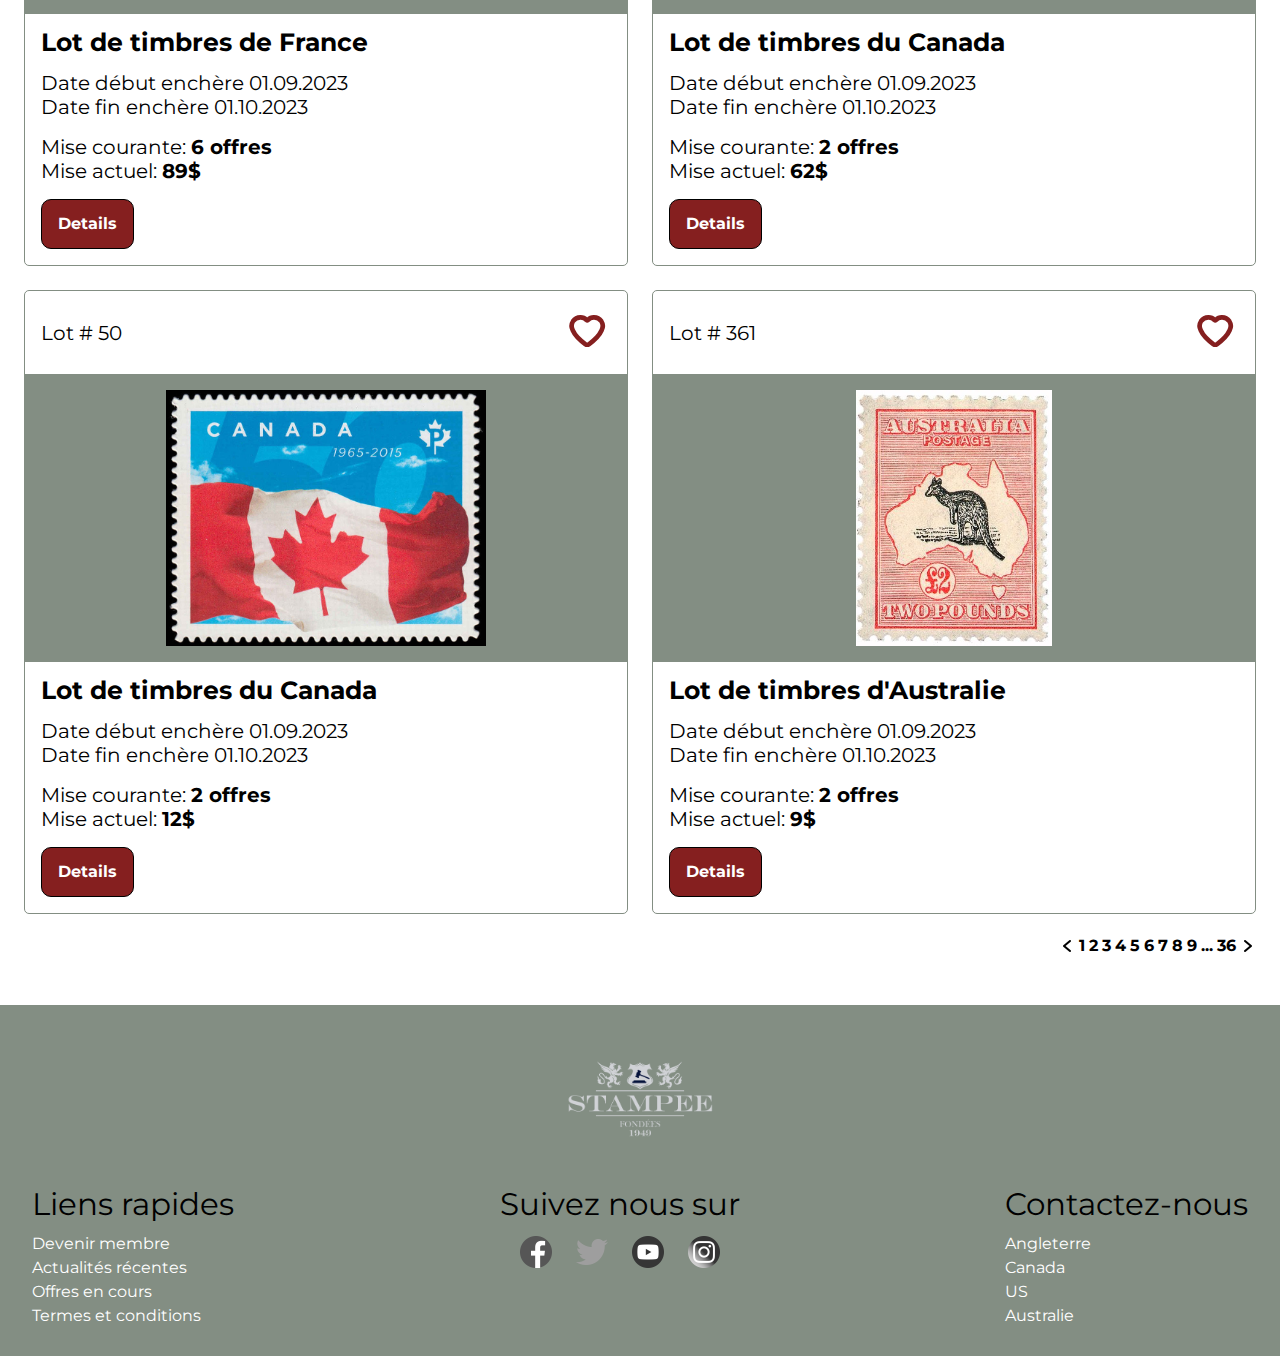
==== commit 5bde0588: "filtres" ====
--- a/catalogue.html
+++ b/catalogue.html
@@ -37,12 +37,12 @@
     <main>
         <section>
             <header class="catalogue-header">
-                <section class="catalog-categorie">
+                <article class="catalog-categorie">
                     <a href="">en cours</a>
                     <span>|</span>
                     <a href="">archive</a>
-                </section>
-                <section class="catalogue-pages">
+                </article>
+                <article class="catalogue-pages">
                     <a href="#"><img src="./assets/img/icon/arrow_previous_icon.png" alt=""></a>
                     <a href="#">1</a>
                     <a href="#">2</a>
@@ -56,15 +56,16 @@
                     <a href="#">...</a>
                     <a href="#">36</a>
                     <a href="#"><img src="./assets/img/icon/arrow_forward_icon.png" alt=""></a>
-                </section>
+                </article>
             </header>
             <div class="catalogue">
                 
                 <aside>
                     <h3>Recherche avancée</h3>
                     <article class="recherche">
-                        <h4>Condition</h4>
+                        
                         <form >
+                            <h4>Condition</h4>
                             <div>
                                 <input type="radio" name="condition" id="parfaite" value="Parfaite">
                                 <label for="parfaite">Parfaite</label>
@@ -105,6 +106,36 @@
                                 <label for="prix-a">$</label>
                             </div>
                             <hr>
+                            <h4>Type</h4>
+                            <div>
+                                <input type="radio" name="type" id="general" value="Général">
+                                <label for="parfaite">Général</label>
+                            </div>
+                            <div>
+                                <input type="radio" name="type" id="courrier-aerien" value="CourrierAérien">
+                                <label for="excellente">Courrier Aérien</label>
+                            </div>
+                            <div>
+                                <input type="radio" name="type" id="livret" value="Livret">
+                                <label for="bonne">Livret</label>
+                            </div>
+                            <div>
+                                <input type="radio" name="type" id="port-du" value="Portdû">
+                                <label for="moyenne">Port dû</label>
+                            </div>
+                            <div>
+                                <input type="radio" name="type" id="carte-postal" value="Cartepostal">
+                                <label for="endommage">Carte postal</label>
+                            </div>
+                            <div>
+                                <input type="radio" name="type" id="semi-postal" value="Semipostal">
+                                <label for="endommage">Semi postal</label>
+                            </div>
+                            <div>
+                                <input type="radio" name="type" id="entier-postal" value="Entierpostal">
+                                <label for="endommage">Entier postal</label>
+                            </div>
+                            <hr>
                             <h4>Année d'émission</h4>
                             <div class="anne">
                                 <input type="number" name="anne-de" id="anne-de">
@@ -112,6 +143,30 @@
                                 <input type="number" name="anne-a" id="anne-a">
                                 <label for="anne-a"></label>
                             </div>
+                            <hr>
+                            <h4>Dimensions</h4>
+                            <div class="anne">
+                                <input type="number" name="dimensions-de" id="dimensions-de">
+                                <label for="anne-de"></label>
+                                <input type="number" name="dimensions-a" id="dimensions-a">
+                                <label for="anne-a"></label>
+                            </div>
+                            <hr>
+                            <h4>Tirage</h4>
+                            <select name="tirage" id="tirage">
+                                <option value="0"></option>
+                                <option value="1">1 - 50</option>
+                                <option value="2">51 - 500</option>
+                                <option value="3">501 - 10000</option>
+                                <option value="4">10001 - +</option>
+                            </select>
+                            <hr>
+                            <h4>Certification</h4>
+                            <select name="" id="">
+                                <option value="0"></option>
+                                <option value="1">Oui</option>
+                                <option value="2">Non</option>
+                            </select>
                             <div class="bouton-recherche">
                                 <input type="button" value="Remettre à zéro">
                                 <input type="button" value="Chercher">
@@ -125,7 +180,7 @@
                         <div class="carte-entete">
                             <p>Lot # 25</p>
                             <a href="#">
-                                <svg xmlns="http://www.w3.org/2000/svg" data-name="Capa 1" id="Capa_1" viewBox="0 0 20 19.84">
+                                <svg xmlns="http://www.w3.org/2000/svg" data-name="Capa 1" viewBox="0 0 20 19.84">
                                     <path d="M16.22,5.59a4.13,4.13,0,0,0-3.43-1.78A3.7,3.7,0,0,0,10,5,3.71,3.71,0,0,0,7.21,3.81,4.13,4.13,0,0,0,3.78,5.59,4.22,4.22,0,0,0,3.6,9.77a10.67,10.67,0,0,0,2.09,3.09,23.44,23.44,0,0,0,3.23,2.82,1.84,1.84,0,0,0,2.16,0,23.36,23.36,0,0,0,3.23-2.82A10.67,10.67,0,0,0,16.4,9.77,4.22,4.22,0,0,0,16.22,5.59Zm-.66,3.83a10,10,0,0,1-1.92,2.82,22.72,22.72,0,0,1-3.1,2.7.9.9,0,0,1-1.08,0,22.8,22.8,0,0,1-3.1-2.7A9.75,9.75,0,0,1,4.44,9.42a3.38,3.38,0,0,1,.1-3.33A3.21,3.21,0,0,1,7.21,4.73a2.8,2.8,0,0,1,2.24,1,.81.81,0,0,0,1.12,0,2.8,2.8,0,0,1,2.22-1,3.21,3.21,0,0,1,2.67,1.36A3.38,3.38,0,0,1,15.56,9.42Z"/>
                                 </svg>
                             </a>
@@ -152,7 +207,7 @@
                         <div class="carte-entete">
                             <p>Lot # 111</p>
                             <a href="#">
-                                <svg xmlns="http://www.w3.org/2000/svg" data-name="Capa 1" id="Capa_1" viewBox="0 0 20 19.84">
+                                <svg xmlns="http://www.w3.org/2000/svg" data-name="Capa 1" viewBox="0 0 20 19.84">
                                     <path d="M16.22,5.59a4.13,4.13,0,0,0-3.43-1.78A3.7,3.7,0,0,0,10,5,3.71,3.71,0,0,0,7.21,3.81,4.13,4.13,0,0,0,3.78,5.59,4.22,4.22,0,0,0,3.6,9.77a10.67,10.67,0,0,0,2.09,3.09,23.44,23.44,0,0,0,3.23,2.82,1.84,1.84,0,0,0,2.16,0,23.36,23.36,0,0,0,3.23-2.82A10.67,10.67,0,0,0,16.4,9.77,4.22,4.22,0,0,0,16.22,5.59Zm-.66,3.83a10,10,0,0,1-1.92,2.82,22.72,22.72,0,0,1-3.1,2.7.9.9,0,0,1-1.08,0,22.8,22.8,0,0,1-3.1-2.7A9.75,9.75,0,0,1,4.44,9.42a3.38,3.38,0,0,1,.1-3.33A3.21,3.21,0,0,1,7.21,4.73a2.8,2.8,0,0,1,2.24,1,.81.81,0,0,0,1.12,0,2.8,2.8,0,0,1,2.22-1,3.21,3.21,0,0,1,2.67,1.36A3.38,3.38,0,0,1,15.56,9.42Z"/>
                                 </svg>
                             </a>
@@ -179,7 +234,7 @@
                         <div class="carte-entete">
                             <p>Lot # 354</p>
                             <a href="#">
-                                <svg xmlns="http://www.w3.org/2000/svg" data-name="Capa 1" id="Capa_1" viewBox="0 0 20 19.84">
+                                <svg xmlns="http://www.w3.org/2000/svg" data-name="Capa 1" viewBox="0 0 20 19.84">
                                     <path d="M16.22,5.59a4.13,4.13,0,0,0-3.43-1.78A3.7,3.7,0,0,0,10,5,3.71,3.71,0,0,0,7.21,3.81,4.13,4.13,0,0,0,3.78,5.59,4.22,4.22,0,0,0,3.6,9.77a10.67,10.67,0,0,0,2.09,3.09,23.44,23.44,0,0,0,3.23,2.82,1.84,1.84,0,0,0,2.16,0,23.36,23.36,0,0,0,3.23-2.82A10.67,10.67,0,0,0,16.4,9.77,4.22,4.22,0,0,0,16.22,5.59Zm-.66,3.83a10,10,0,0,1-1.92,2.82,22.72,22.72,0,0,1-3.1,2.7.9.9,0,0,1-1.08,0,22.8,22.8,0,0,1-3.1-2.7A9.75,9.75,0,0,1,4.44,9.42a3.38,3.38,0,0,1,.1-3.33A3.21,3.21,0,0,1,7.21,4.73a2.8,2.8,0,0,1,2.24,1,.81.81,0,0,0,1.12,0,2.8,2.8,0,0,1,2.22-1,3.21,3.21,0,0,1,2.67,1.36A3.38,3.38,0,0,1,15.56,9.42Z"/>
                                 </svg>
                             </a>
@@ -206,7 +261,7 @@
                         <div class="carte-entete">
                             <p>Lot # 2</p>
                             <a href="#">
-                                <svg xmlns="http://www.w3.org/2000/svg" data-name="Capa 1" id="Capa_1" viewBox="0 0 20 19.84">
+                                <svg xmlns="http://www.w3.org/2000/svg" data-name="Capa 1"  viewBox="0 0 20 19.84">
                                     <path d="M16.22,5.59a4.13,4.13,0,0,0-3.43-1.78A3.7,3.7,0,0,0,10,5,3.71,3.71,0,0,0,7.21,3.81,4.13,4.13,0,0,0,3.78,5.59,4.22,4.22,0,0,0,3.6,9.77a10.67,10.67,0,0,0,2.09,3.09,23.44,23.44,0,0,0,3.23,2.82,1.84,1.84,0,0,0,2.16,0,23.36,23.36,0,0,0,3.23-2.82A10.67,10.67,0,0,0,16.4,9.77,4.22,4.22,0,0,0,16.22,5.59Zm-.66,3.83a10,10,0,0,1-1.92,2.82,22.72,22.72,0,0,1-3.1,2.7.9.9,0,0,1-1.08,0,22.8,22.8,0,0,1-3.1-2.7A9.75,9.75,0,0,1,4.44,9.42a3.38,3.38,0,0,1,.1-3.33A3.21,3.21,0,0,1,7.21,4.73a2.8,2.8,0,0,1,2.24,1,.81.81,0,0,0,1.12,0,2.8,2.8,0,0,1,2.22-1,3.21,3.21,0,0,1,2.67,1.36A3.38,3.38,0,0,1,15.56,9.42Z"/>
                                 </svg>
                             </a>
@@ -233,7 +288,7 @@
                         <div class="carte-entete">
                             <p>Lot # 578</p>
                             <a href="#">
-                                <svg xmlns="http://www.w3.org/2000/svg" data-name="Capa 1" id="Capa_1" viewBox="0 0 20 19.84">
+                                <svg xmlns="http://www.w3.org/2000/svg" data-name="Capa 1"  viewBox="0 0 20 19.84">
                                     <path d="M16.22,5.59a4.13,4.13,0,0,0-3.43-1.78A3.7,3.7,0,0,0,10,5,3.71,3.71,0,0,0,7.21,3.81,4.13,4.13,0,0,0,3.78,5.59,4.22,4.22,0,0,0,3.6,9.77a10.67,10.67,0,0,0,2.09,3.09,23.44,23.44,0,0,0,3.23,2.82,1.84,1.84,0,0,0,2.16,0,23.36,23.36,0,0,0,3.23-2.82A10.67,10.67,0,0,0,16.4,9.77,4.22,4.22,0,0,0,16.22,5.59Zm-.66,3.83a10,10,0,0,1-1.92,2.82,22.72,22.72,0,0,1-3.1,2.7.9.9,0,0,1-1.08,0,22.8,22.8,0,0,1-3.1-2.7A9.75,9.75,0,0,1,4.44,9.42a3.38,3.38,0,0,1,.1-3.33A3.21,3.21,0,0,1,7.21,4.73a2.8,2.8,0,0,1,2.24,1,.81.81,0,0,0,1.12,0,2.8,2.8,0,0,1,2.22-1,3.21,3.21,0,0,1,2.67,1.36A3.38,3.38,0,0,1,15.56,9.42Z"/>
                                 </svg>
                             </a>
@@ -260,7 +315,7 @@
                         <div class="carte-entete">
                             <p>Lot # 45</p>
                             <a href="#">
-                                <svg xmlns="http://www.w3.org/2000/svg" data-name="Capa 1" id="Capa_1" viewBox="0 0 20 19.84">
+                                <svg xmlns="http://www.w3.org/2000/svg" data-name="Capa 1"  viewBox="0 0 20 19.84">
                                     <path d="M16.22,5.59a4.13,4.13,0,0,0-3.43-1.78A3.7,3.7,0,0,0,10,5,3.71,3.71,0,0,0,7.21,3.81,4.13,4.13,0,0,0,3.78,5.59,4.22,4.22,0,0,0,3.6,9.77a10.67,10.67,0,0,0,2.09,3.09,23.44,23.44,0,0,0,3.23,2.82,1.84,1.84,0,0,0,2.16,0,23.36,23.36,0,0,0,3.23-2.82A10.67,10.67,0,0,0,16.4,9.77,4.22,4.22,0,0,0,16.22,5.59Zm-.66,3.83a10,10,0,0,1-1.92,2.82,22.72,22.72,0,0,1-3.1,2.7.9.9,0,0,1-1.08,0,22.8,22.8,0,0,1-3.1-2.7A9.75,9.75,0,0,1,4.44,9.42a3.38,3.38,0,0,1,.1-3.33A3.21,3.21,0,0,1,7.21,4.73a2.8,2.8,0,0,1,2.24,1,.81.81,0,0,0,1.12,0,2.8,2.8,0,0,1,2.22-1,3.21,3.21,0,0,1,2.67,1.36A3.38,3.38,0,0,1,15.56,9.42Z"/>
                                 </svg>
                             </a>
@@ -287,7 +342,7 @@
                         <div class="carte-entete">
                             <p>Lot # 87</p>
                             <a href="#">
-                                <svg xmlns="http://www.w3.org/2000/svg" data-name="Capa 1" id="Capa_1" viewBox="0 0 20 19.84">
+                                <svg xmlns="http://www.w3.org/2000/svg" data-name="Capa 1"  viewBox="0 0 20 19.84">
                                     <path d="M16.22,5.59a4.13,4.13,0,0,0-3.43-1.78A3.7,3.7,0,0,0,10,5,3.71,3.71,0,0,0,7.21,3.81,4.13,4.13,0,0,0,3.78,5.59,4.22,4.22,0,0,0,3.6,9.77a10.67,10.67,0,0,0,2.09,3.09,23.44,23.44,0,0,0,3.23,2.82,1.84,1.84,0,0,0,2.16,0,23.36,23.36,0,0,0,3.23-2.82A10.67,10.67,0,0,0,16.4,9.77,4.22,4.22,0,0,0,16.22,5.59Zm-.66,3.83a10,10,0,0,1-1.92,2.82,22.72,22.72,0,0,1-3.1,2.7.9.9,0,0,1-1.08,0,22.8,22.8,0,0,1-3.1-2.7A9.75,9.75,0,0,1,4.44,9.42a3.38,3.38,0,0,1,.1-3.33A3.21,3.21,0,0,1,7.21,4.73a2.8,2.8,0,0,1,2.24,1,.81.81,0,0,0,1.12,0,2.8,2.8,0,0,1,2.22-1,3.21,3.21,0,0,1,2.67,1.36A3.38,3.38,0,0,1,15.56,9.42Z"/>
                                 </svg>
                             </a>
@@ -314,7 +369,7 @@
                         <div class="carte-entete">
                             <p>Lot # 321</p>
                             <a href="#">
-                                <svg xmlns="http://www.w3.org/2000/svg" data-name="Capa 1" id="Capa_1" viewBox="0 0 20 19.84">
+                                <svg xmlns="http://www.w3.org/2000/svg" data-name="Capa 1" viewBox="0 0 20 19.84">
                                     <path d="M16.22,5.59a4.13,4.13,0,0,0-3.43-1.78A3.7,3.7,0,0,0,10,5,3.71,3.71,0,0,0,7.21,3.81,4.13,4.13,0,0,0,3.78,5.59,4.22,4.22,0,0,0,3.6,9.77a10.67,10.67,0,0,0,2.09,3.09,23.44,23.44,0,0,0,3.23,2.82,1.84,1.84,0,0,0,2.16,0,23.36,23.36,0,0,0,3.23-2.82A10.67,10.67,0,0,0,16.4,9.77,4.22,4.22,0,0,0,16.22,5.59Zm-.66,3.83a10,10,0,0,1-1.92,2.82,22.72,22.72,0,0,1-3.1,2.7.9.9,0,0,1-1.08,0,22.8,22.8,0,0,1-3.1-2.7A9.75,9.75,0,0,1,4.44,9.42a3.38,3.38,0,0,1,.1-3.33A3.21,3.21,0,0,1,7.21,4.73a2.8,2.8,0,0,1,2.24,1,.81.81,0,0,0,1.12,0,2.8,2.8,0,0,1,2.22-1,3.21,3.21,0,0,1,2.67,1.36A3.38,3.38,0,0,1,15.56,9.42Z"/>
                                 </svg>
                             </a>
@@ -341,7 +396,7 @@
                         <div class="carte-entete">
                             <p>Lot # 224</p>
                             <a href="#">
-                                <svg xmlns="http://www.w3.org/2000/svg" data-name="Capa 1" id="Capa_1" viewBox="0 0 20 19.84">
+                                <svg xmlns="http://www.w3.org/2000/svg" data-name="Capa 1" viewBox="0 0 20 19.84">
                                     <path d="M16.22,5.59a4.13,4.13,0,0,0-3.43-1.78A3.7,3.7,0,0,0,10,5,3.71,3.71,0,0,0,7.21,3.81,4.13,4.13,0,0,0,3.78,5.59,4.22,4.22,0,0,0,3.6,9.77a10.67,10.67,0,0,0,2.09,3.09,23.44,23.44,0,0,0,3.23,2.82,1.84,1.84,0,0,0,2.16,0,23.36,23.36,0,0,0,3.23-2.82A10.67,10.67,0,0,0,16.4,9.77,4.22,4.22,0,0,0,16.22,5.59Zm-.66,3.83a10,10,0,0,1-1.92,2.82,22.72,22.72,0,0,1-3.1,2.7.9.9,0,0,1-1.08,0,22.8,22.8,0,0,1-3.1-2.7A9.75,9.75,0,0,1,4.44,9.42a3.38,3.38,0,0,1,.1-3.33A3.21,3.21,0,0,1,7.21,4.73a2.8,2.8,0,0,1,2.24,1,.81.81,0,0,0,1.12,0,2.8,2.8,0,0,1,2.22-1,3.21,3.21,0,0,1,2.67,1.36A3.38,3.38,0,0,1,15.56,9.42Z"/>
                                 </svg>
                             </a>
@@ -368,7 +423,7 @@
                         <div class="carte-entete">
                             <p>Lot # 502</p>
                             <a href="#">
-                                <svg xmlns="http://www.w3.org/2000/svg" data-name="Capa 1" id="Capa_1" viewBox="0 0 20 19.84">
+                                <svg xmlns="http://www.w3.org/2000/svg" data-name="Capa 1" viewBox="0 0 20 19.84">
                                     <path d="M16.22,5.59a4.13,4.13,0,0,0-3.43-1.78A3.7,3.7,0,0,0,10,5,3.71,3.71,0,0,0,7.21,3.81,4.13,4.13,0,0,0,3.78,5.59,4.22,4.22,0,0,0,3.6,9.77a10.67,10.67,0,0,0,2.09,3.09,23.44,23.44,0,0,0,3.23,2.82,1.84,1.84,0,0,0,2.16,0,23.36,23.36,0,0,0,3.23-2.82A10.67,10.67,0,0,0,16.4,9.77,4.22,4.22,0,0,0,16.22,5.59Zm-.66,3.83a10,10,0,0,1-1.92,2.82,22.72,22.72,0,0,1-3.1,2.7.9.9,0,0,1-1.08,0,22.8,22.8,0,0,1-3.1-2.7A9.75,9.75,0,0,1,4.44,9.42a3.38,3.38,0,0,1,.1-3.33A3.21,3.21,0,0,1,7.21,4.73a2.8,2.8,0,0,1,2.24,1,.81.81,0,0,0,1.12,0,2.8,2.8,0,0,1,2.22-1,3.21,3.21,0,0,1,2.67,1.36A3.38,3.38,0,0,1,15.56,9.42Z"/>
                                 </svg>
                             </a>
@@ -395,7 +450,7 @@
                         <div class="carte-entete">
                             <p>Lot # 50</p>
                             <a href="#">
-                                <svg xmlns="http://www.w3.org/2000/svg" data-name="Capa 1" id="Capa_1" viewBox="0 0 20 19.84">
+                                <svg xmlns="http://www.w3.org/2000/svg" data-name="Capa 1"  viewBox="0 0 20 19.84">
                                     <path d="M16.22,5.59a4.13,4.13,0,0,0-3.43-1.78A3.7,3.7,0,0,0,10,5,3.71,3.71,0,0,0,7.21,3.81,4.13,4.13,0,0,0,3.78,5.59,4.22,4.22,0,0,0,3.6,9.77a10.67,10.67,0,0,0,2.09,3.09,23.44,23.44,0,0,0,3.23,2.82,1.84,1.84,0,0,0,2.16,0,23.36,23.36,0,0,0,3.23-2.82A10.67,10.67,0,0,0,16.4,9.77,4.22,4.22,0,0,0,16.22,5.59Zm-.66,3.83a10,10,0,0,1-1.92,2.82,22.72,22.72,0,0,1-3.1,2.7.9.9,0,0,1-1.08,0,22.8,22.8,0,0,1-3.1-2.7A9.75,9.75,0,0,1,4.44,9.42a3.38,3.38,0,0,1,.1-3.33A3.21,3.21,0,0,1,7.21,4.73a2.8,2.8,0,0,1,2.24,1,.81.81,0,0,0,1.12,0,2.8,2.8,0,0,1,2.22-1,3.21,3.21,0,0,1,2.67,1.36A3.38,3.38,0,0,1,15.56,9.42Z"/>
                                 </svg>
                             </a>
@@ -422,7 +477,7 @@
                         <div class="carte-entete">
                             <p>Lot # 361</p>
                             <a href="#">
-                                <svg xmlns="http://www.w3.org/2000/svg" data-name="Capa 1" id="Capa_1" viewBox="0 0 20 19.84">
+                                <svg xmlns="http://www.w3.org/2000/svg" data-name="Capa 1"  viewBox="0 0 20 19.84">
                                     <path d="M16.22,5.59a4.13,4.13,0,0,0-3.43-1.78A3.7,3.7,0,0,0,10,5,3.71,3.71,0,0,0,7.21,3.81,4.13,4.13,0,0,0,3.78,5.59,4.22,4.22,0,0,0,3.6,9.77a10.67,10.67,0,0,0,2.09,3.09,23.44,23.44,0,0,0,3.23,2.82,1.84,1.84,0,0,0,2.16,0,23.36,23.36,0,0,0,3.23-2.82A10.67,10.67,0,0,0,16.4,9.77,4.22,4.22,0,0,0,16.22,5.59Zm-.66,3.83a10,10,0,0,1-1.92,2.82,22.72,22.72,0,0,1-3.1,2.7.9.9,0,0,1-1.08,0,22.8,22.8,0,0,1-3.1-2.7A9.75,9.75,0,0,1,4.44,9.42a3.38,3.38,0,0,1,.1-3.33A3.21,3.21,0,0,1,7.21,4.73a2.8,2.8,0,0,1,2.24,1,.81.81,0,0,0,1.12,0,2.8,2.8,0,0,1,2.22-1,3.21,3.21,0,0,1,2.67,1.36A3.38,3.38,0,0,1,15.56,9.42Z"/>
                                 </svg>
                             </a>
@@ -447,6 +502,21 @@
                     </article>
                 </div>
             </div>
+            <article class="catalogue-pages en-bas">
+                <a href="#"><img src="./assets/img/icon/arrow_previous_icon.png" alt=""></a>
+                <a href="#">1</a>
+                <a href="#">2</a>
+                <a href="#">3</a>
+                <a href="#">4</a>
+                <a href="#">5</a>
+                <a href="#">6</a>
+                <a href="#">7</a>
+                <a href="#">8</a>
+                <a href="#">9</a>
+                <a href="#">...</a>
+                <a href="#">36</a>
+                <a href="#"><img src="./assets/img/icon/arrow_forward_icon.png" alt=""></a>
+            </article>
         </section>
     </main>
     <footer>
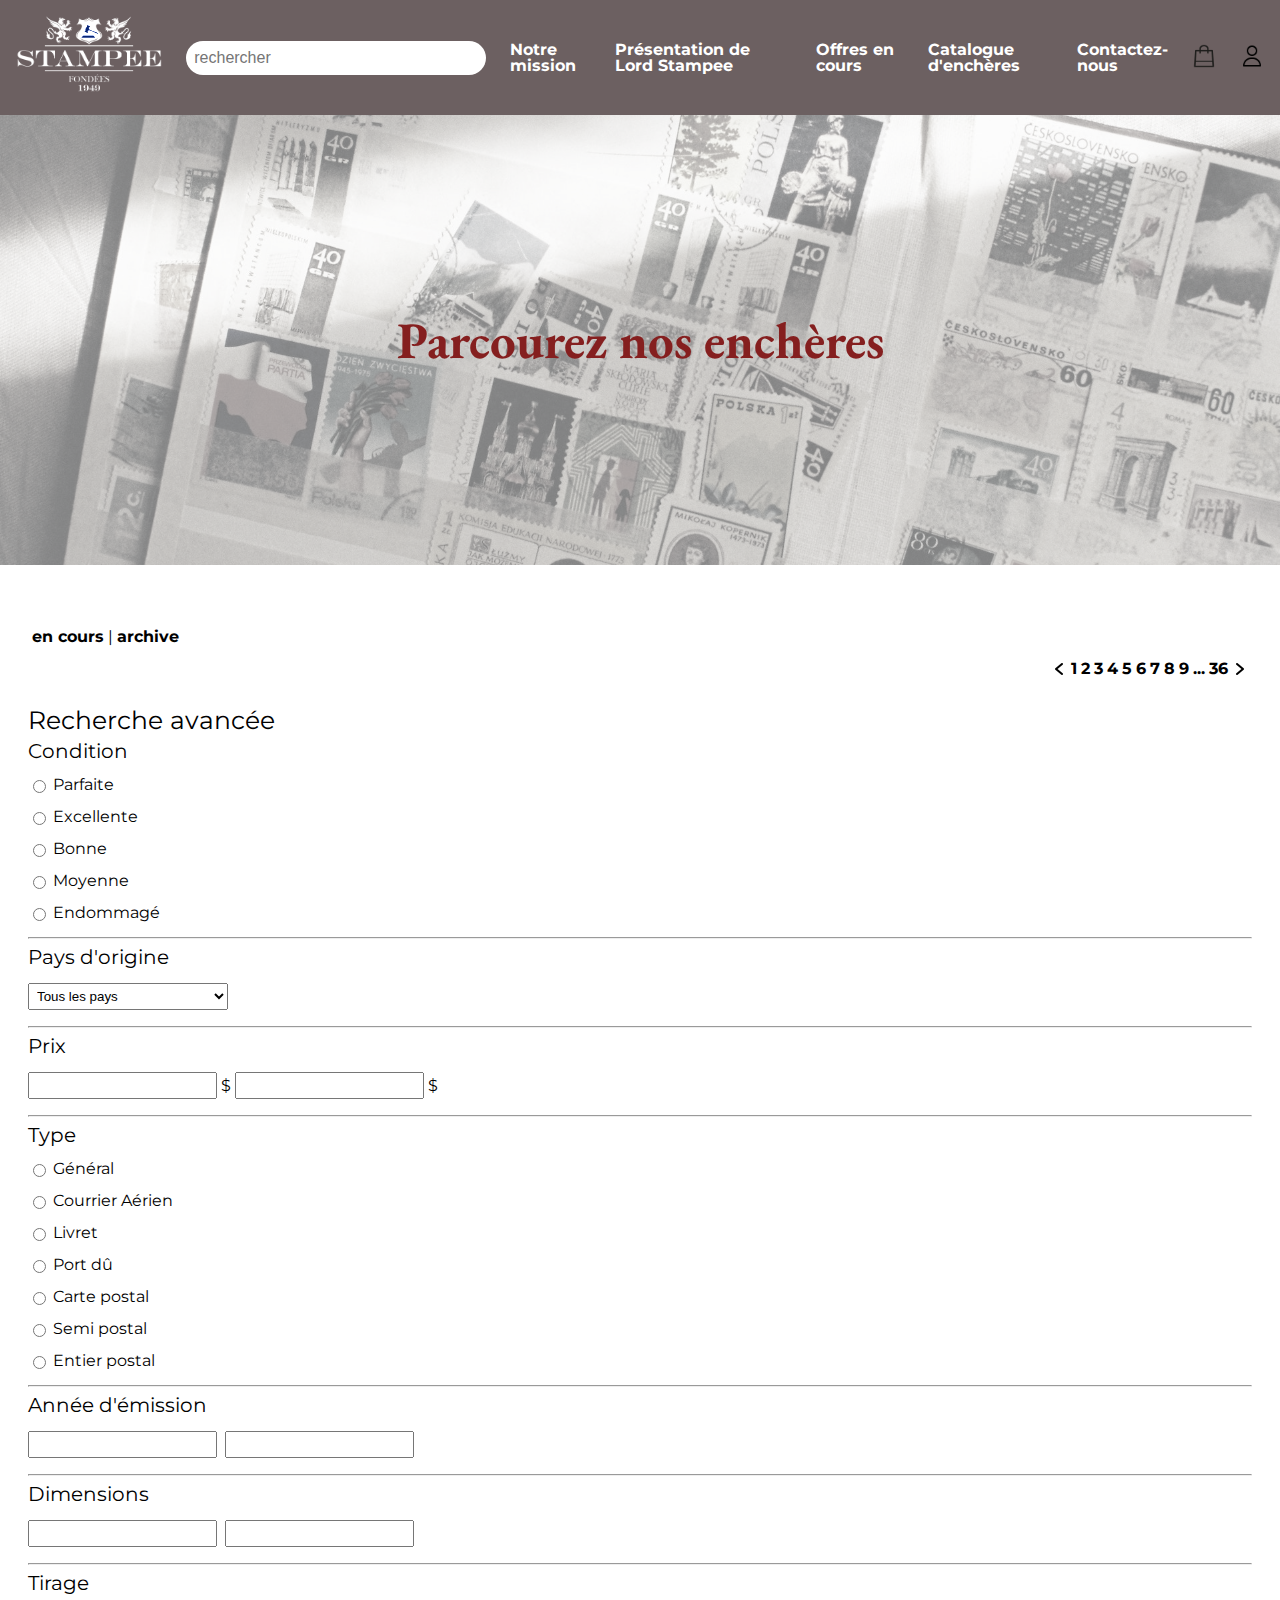
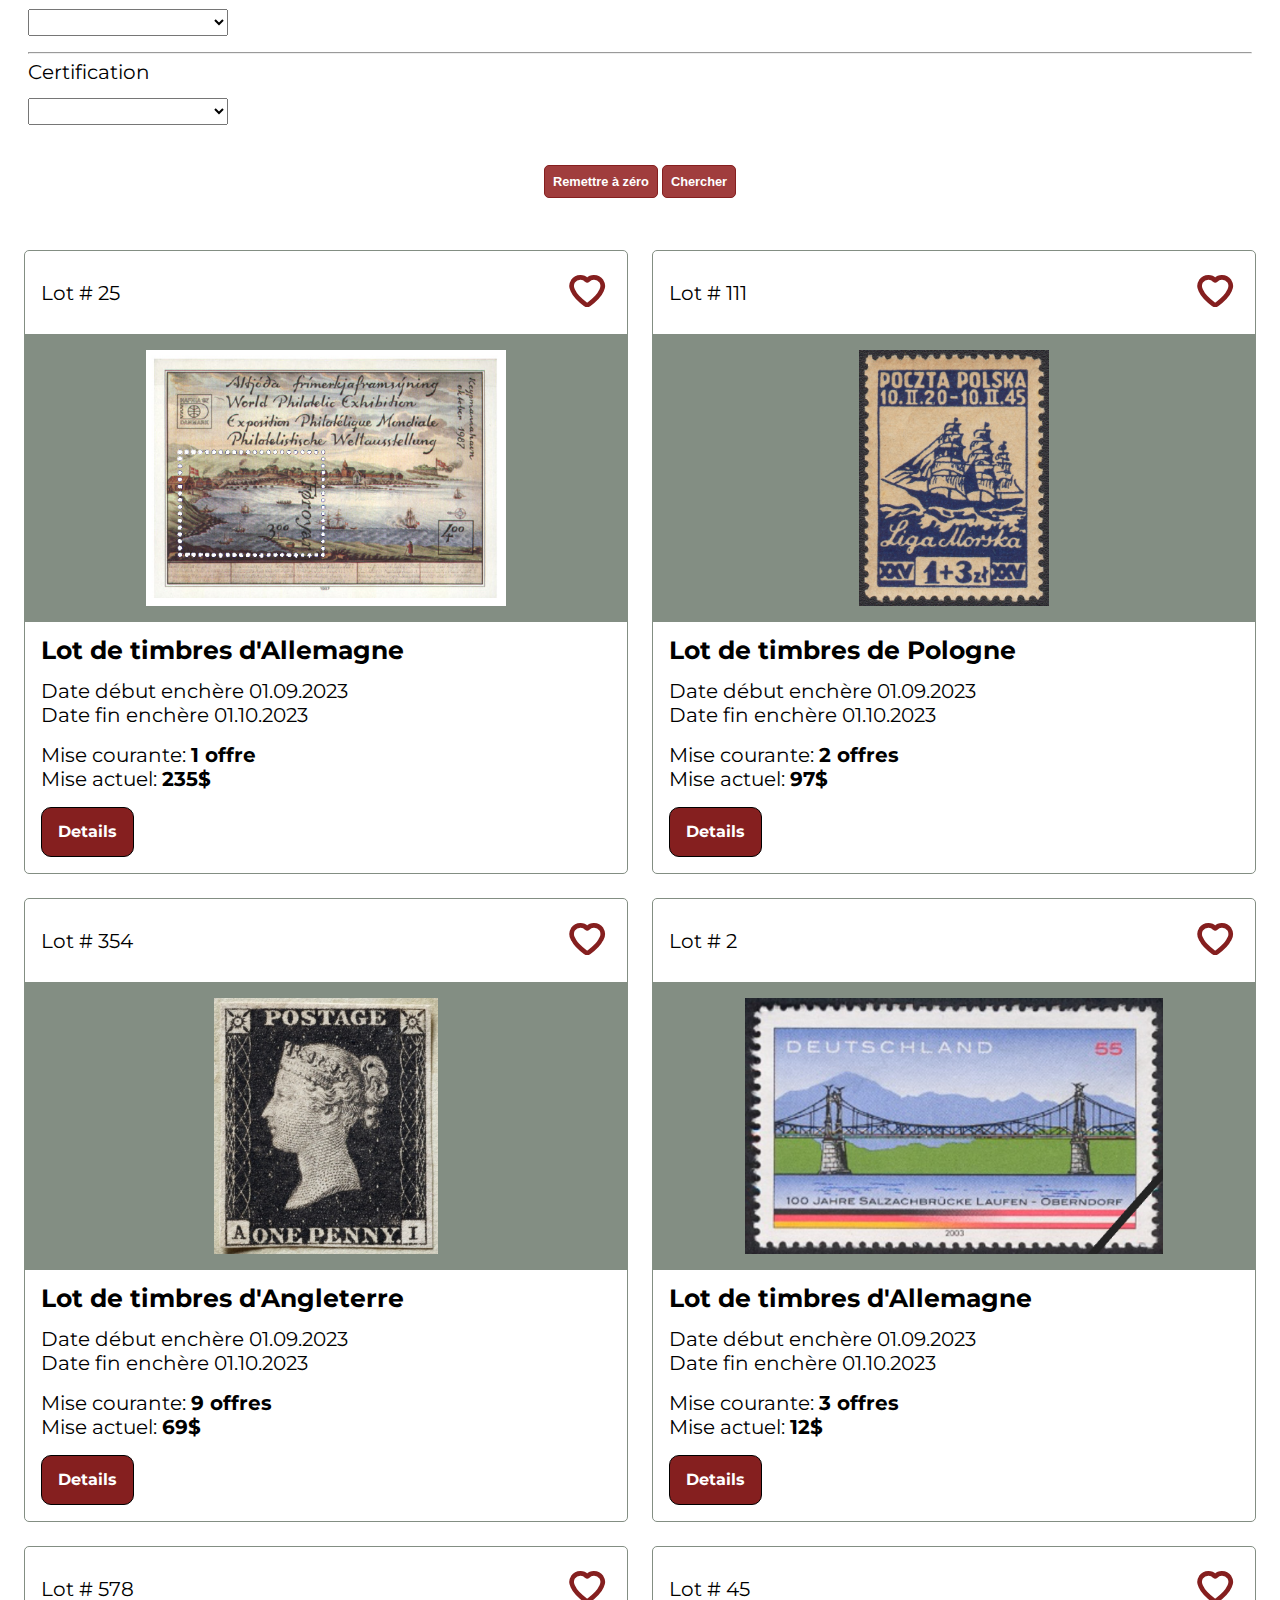
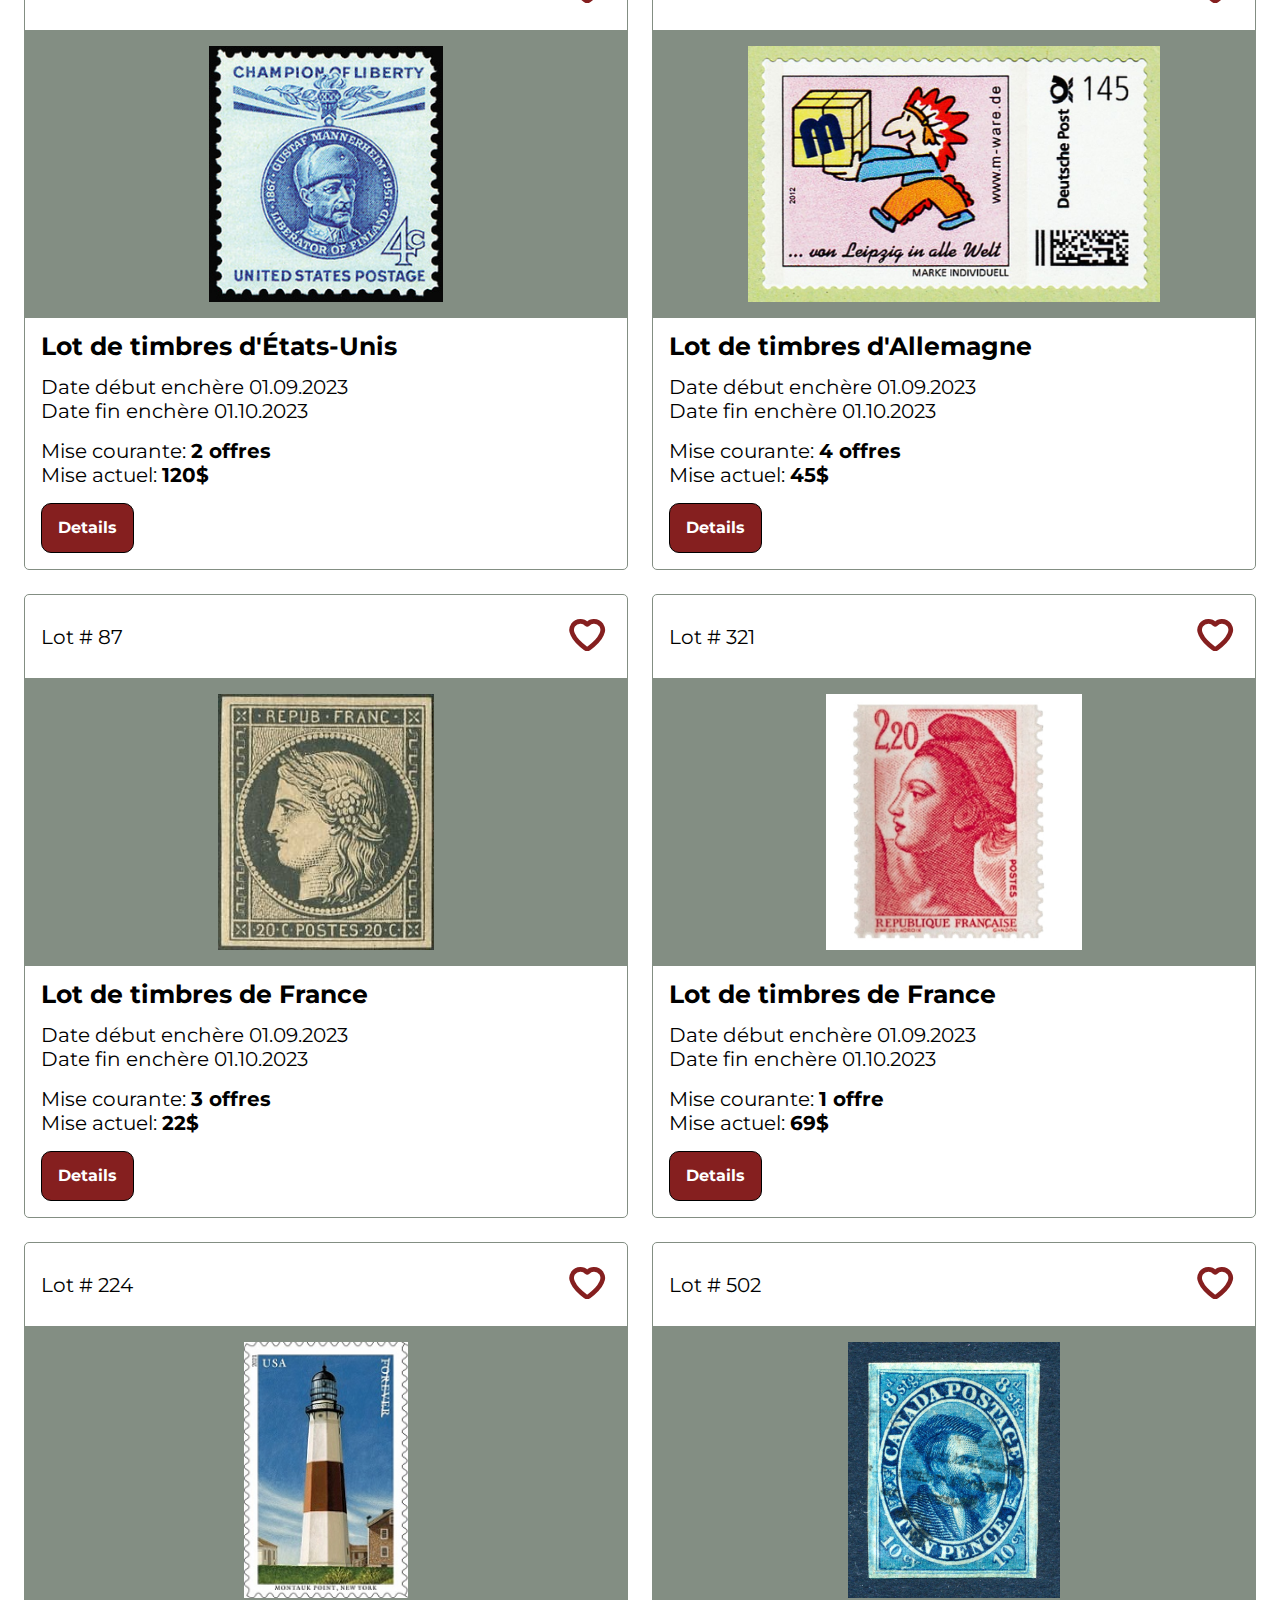
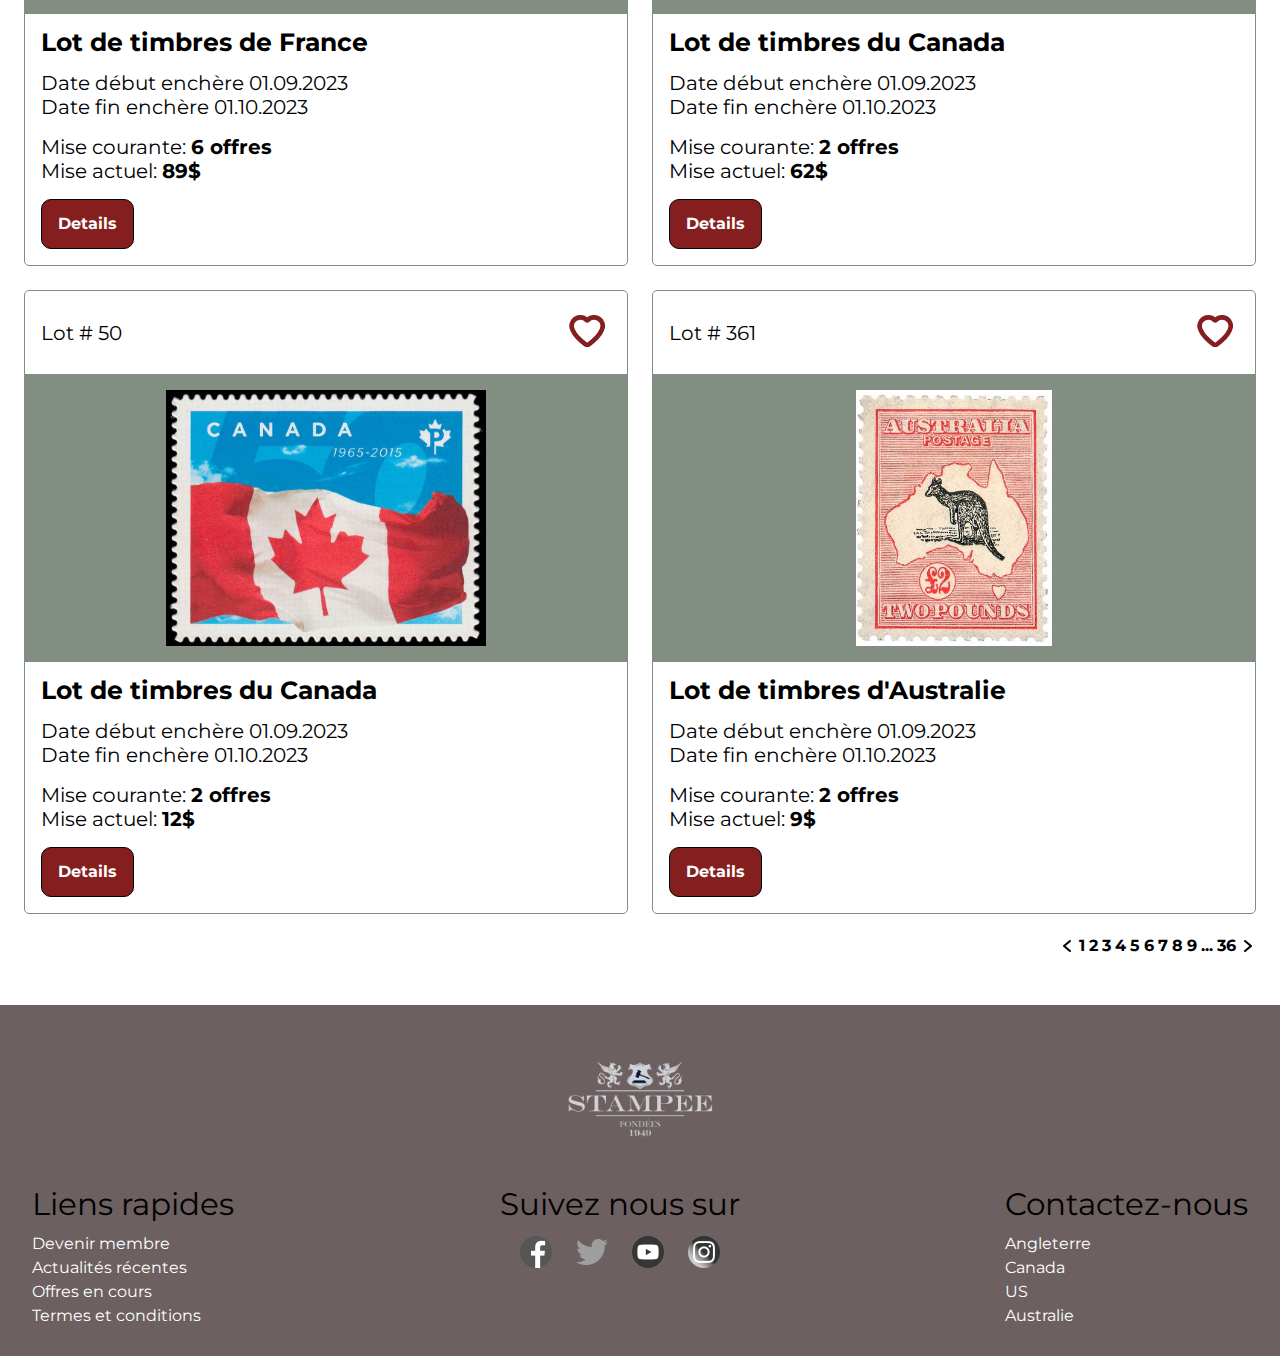
==== commit 8db1a827: "ajustement" ====
--- a/catalogue.html
+++ b/catalogue.html
@@ -14,7 +14,8 @@
             <a href="index.html"><img src="./assets/img/logo/logo-1-alt.png" alt="logo" class="logo"></a>
         </header>
         <div class="champ_recherche">
-            <input type="search" placeholder="rechercher">
+            <label for="rechercher"></label>
+            <input type="search" placeholder="rechercher" name="rechercher" id="rechercher">
         </div>
         <div class="liens_page">
             <a href="#">Notre mission</a>
@@ -67,23 +68,23 @@
                         <form >
                             <h4>Condition</h4>
                             <div>
-                                <input type="radio" name="condition" id="parfaite" value="Parfaite">
+                                <input type="radio" name="condition" id="parfaite">
                                 <label for="parfaite">Parfaite</label>
                             </div>
                             <div>
-                                <input type="radio" name="condition" id="excellente" value="Excellente">
+                                <input type="radio" name="condition" id="excellente">
                                 <label for="excellente">Excellente</label>
                             </div>
                             <div>
-                                <input type="radio" name="condition" id="bonne" value="Bonne">
+                                <input type="radio" name="condition" id="bonne">
                                 <label for="bonne">Bonne</label>
                             </div>
                             <div>
-                                <input type="radio" name="condition" id="moyenne" value="Moyenne">
+                                <input type="radio" name="condition" id="moyenne">
                                 <label for="moyenne">Moyenne</label>
                             </div>
                             <div>
-                                <input type="radio" name="condition" id="endommage" value="Endommagé">
+                                <input type="radio" name="condition" id="endommage">
                                 <label for="endommage">Endommagé</label>
                             </div>
                             <hr>
@@ -108,32 +109,32 @@
                             <hr>
                             <h4>Type</h4>
                             <div>
-                                <input type="radio" name="type" id="general" value="Général">
-                                <label for="parfaite">Général</label>
-                            </div>
-                            <div>
-                                <input type="radio" name="type" id="courrier-aerien" value="CourrierAérien">
-                                <label for="excellente">Courrier Aérien</label>
-                            </div>
-                            <div>
-                                <input type="radio" name="type" id="livret" value="Livret">
-                                <label for="bonne">Livret</label>
-                            </div>
-                            <div>
-                                <input type="radio" name="type" id="port-du" value="Portdû">
-                                <label for="moyenne">Port dû</label>
-                            </div>
-                            <div>
-                                <input type="radio" name="type" id="carte-postal" value="Cartepostal">
-                                <label for="endommage">Carte postal</label>
-                            </div>
-                            <div>
-                                <input type="radio" name="type" id="semi-postal" value="Semipostal">
-                                <label for="endommage">Semi postal</label>
-                            </div>
-                            <div>
-                                <input type="radio" name="type" id="entier-postal" value="Entierpostal">
-                                <label for="endommage">Entier postal</label>
+                                <input type="radio" name="type" id="general">
+                                <label for="general">Général</label>
+                            </div>
+                            <div>
+                                <input type="radio" name="type" id="courrier-aerien">
+                                <label for="courrier-aerien">Courrier Aérien</label>
+                            </div>
+                            <div>
+                                <input type="radio" name="type" id="livret">
+                                <label for="livret">Livret</label>
+                            </div>
+                            <div>
+                                <input type="radio" name="type" id="port-du">
+                                <label for="port-du">Port dû</label>
+                            </div>
+                            <div>
+                                <input type="radio" name="type" id="carte-postal">
+                                <label for="carte-postal">Carte postal</label>
+                            </div>
+                            <div>
+                                <input type="radio" name="type" id="semi-postal">
+                                <label for="semi-postal">Semi postal</label>
+                            </div>
+                            <div>
+                                <input type="radio" name="type" id="entier-postal">
+                                <label for="entier-postal">Entier postal</label>
                             </div>
                             <hr>
                             <h4>Année d'émission</h4>
@@ -147,9 +148,9 @@
                             <h4>Dimensions</h4>
                             <div class="anne">
                                 <input type="number" name="dimensions-de" id="dimensions-de">
-                                <label for="anne-de"></label>
+                                <label for="dimensions-de"></label>
                                 <input type="number" name="dimensions-a" id="dimensions-a">
-                                <label for="anne-a"></label>
+                                <label for="dimensions-a"></label>
                             </div>
                             <hr>
                             <h4>Tirage</h4>
@@ -162,7 +163,7 @@
                             </select>
                             <hr>
                             <h4>Certification</h4>
-                            <select name="" id="">
+                            <select name="certification" id="certification">
                                 <option value="0"></option>
                                 <option value="1">Oui</option>
                                 <option value="2">Non</option>
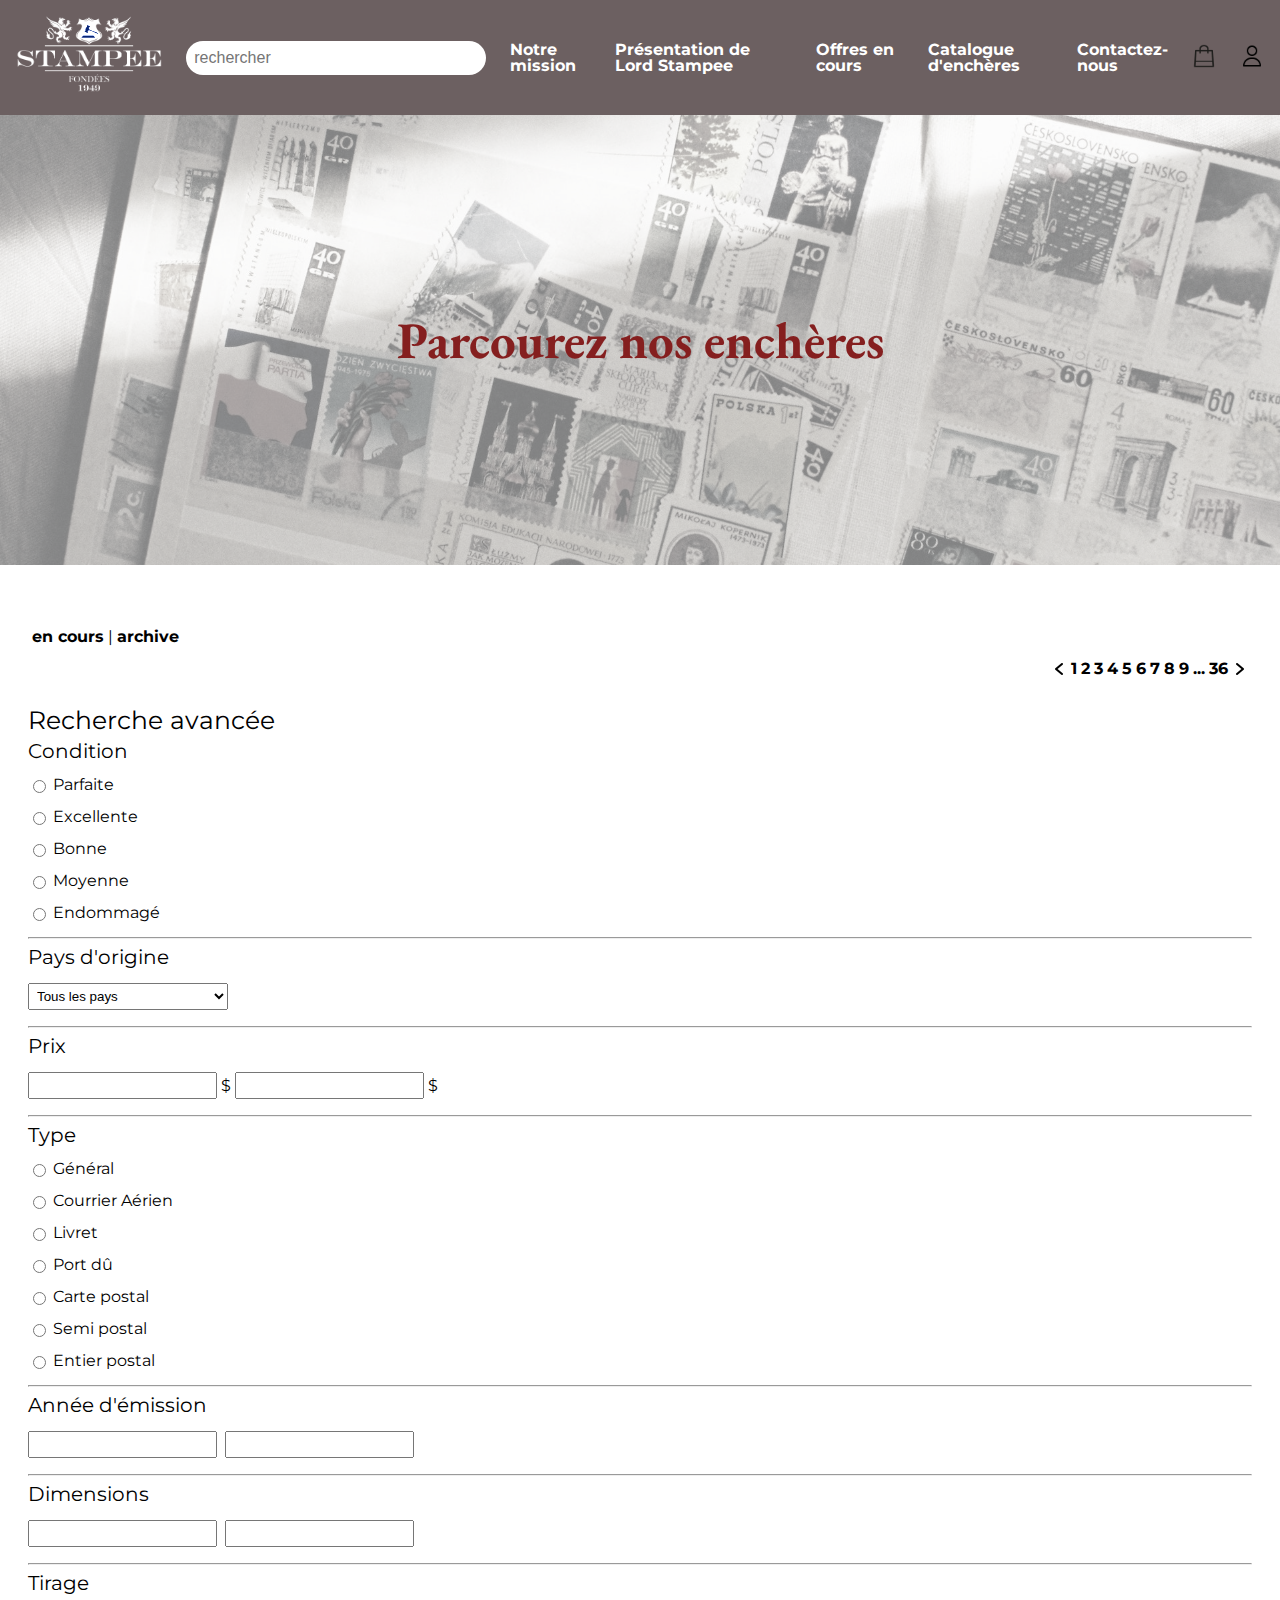
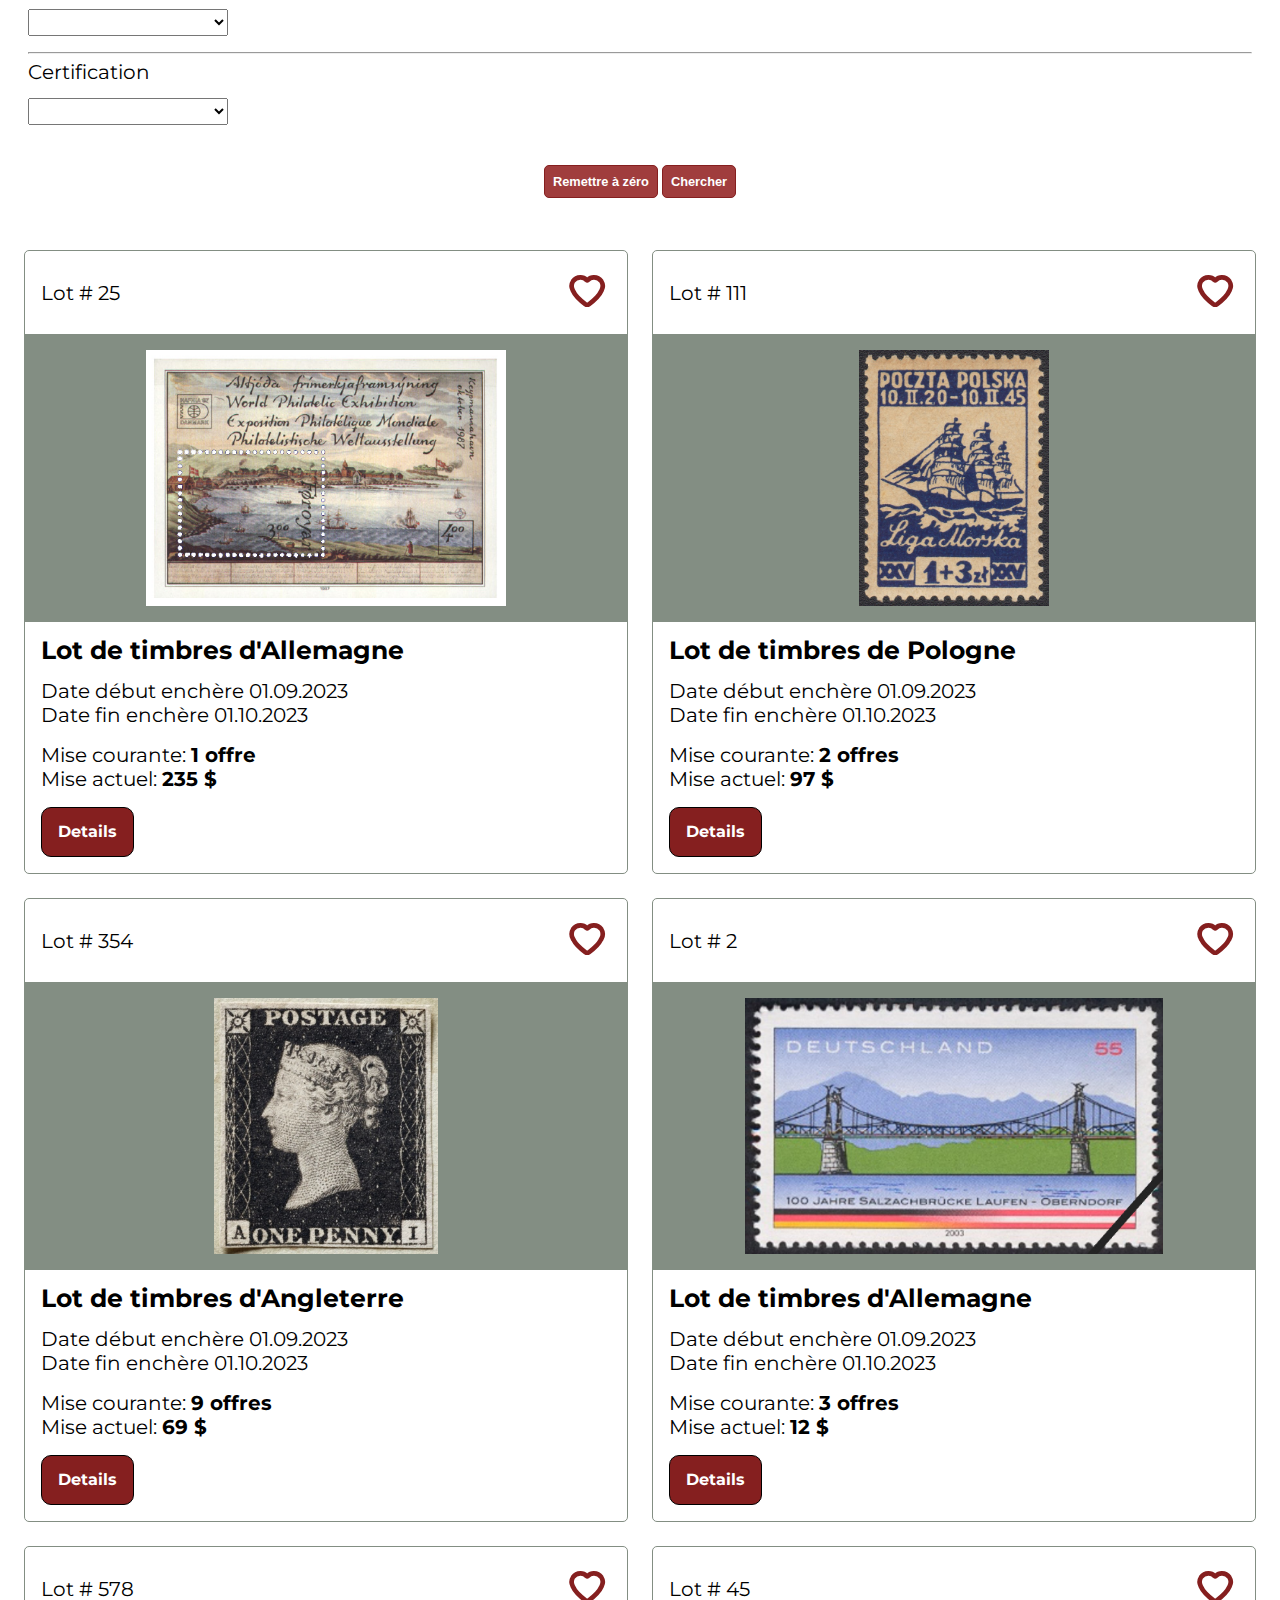
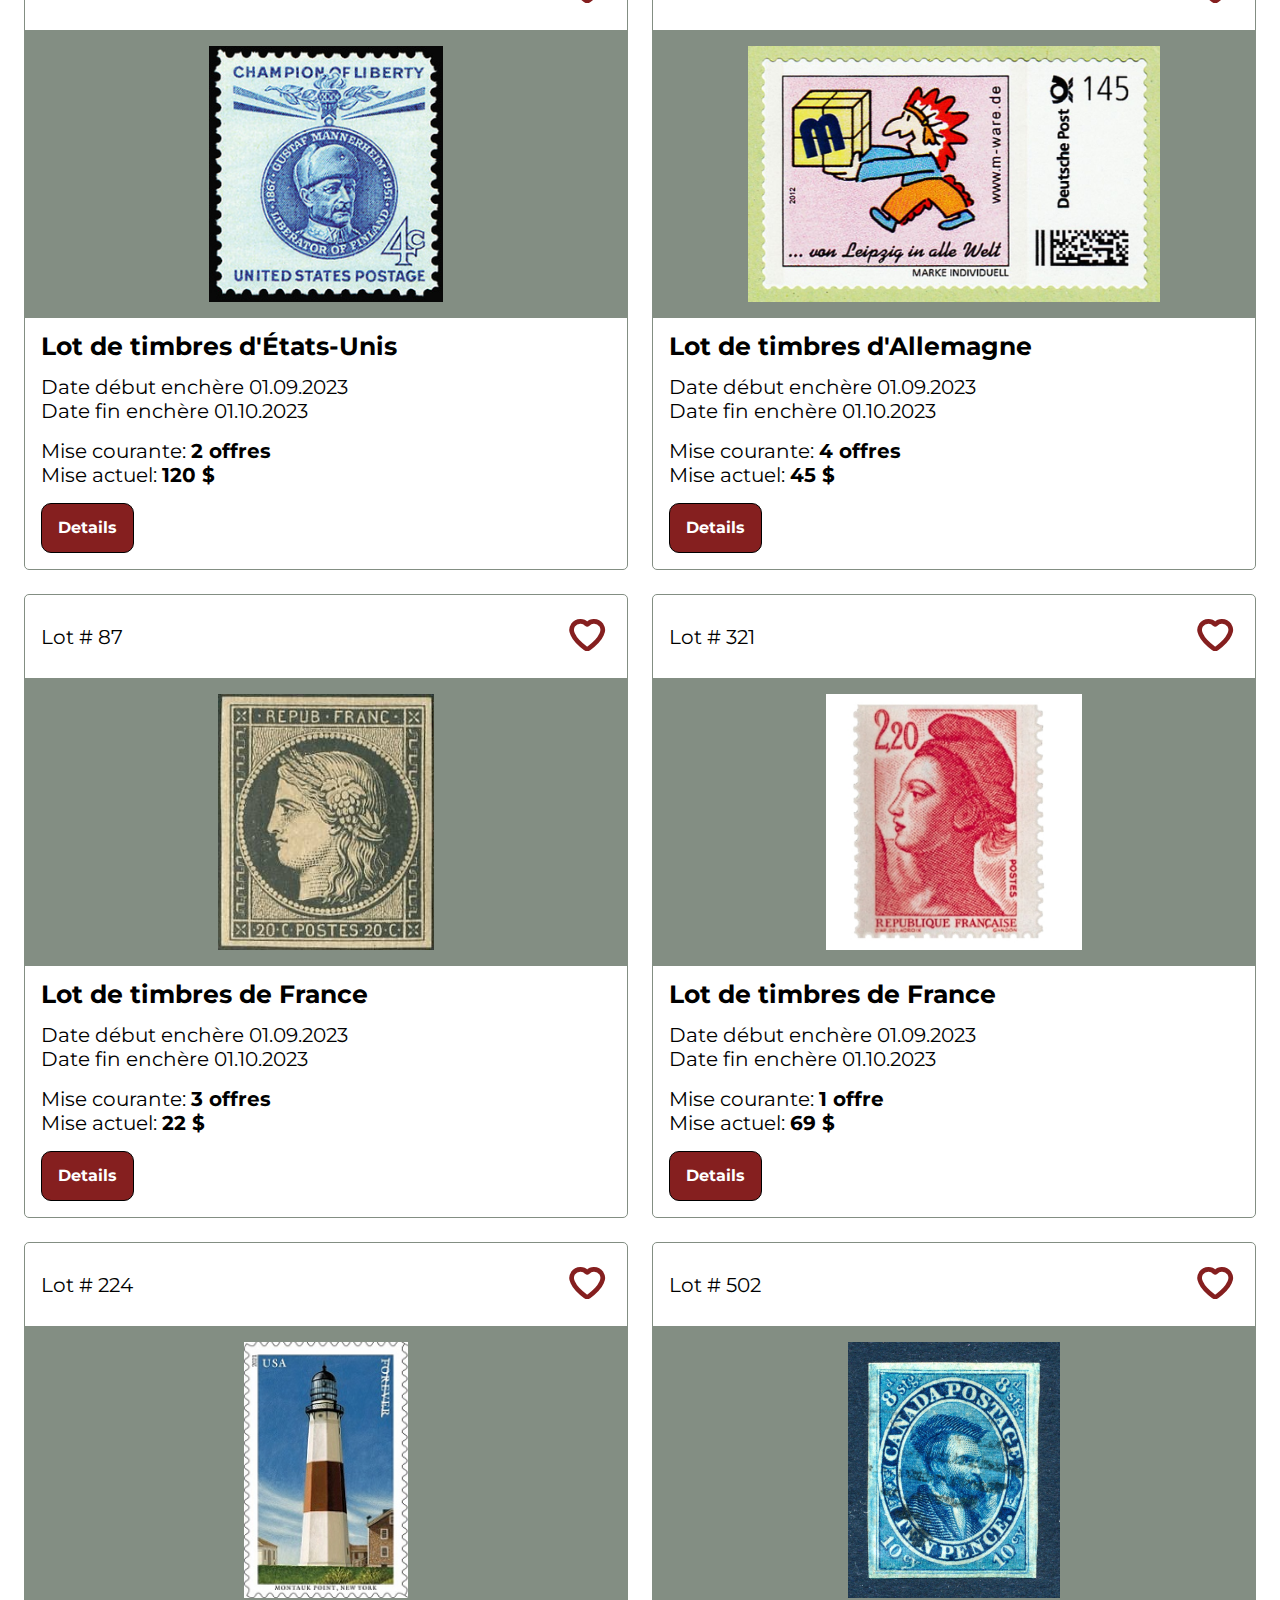
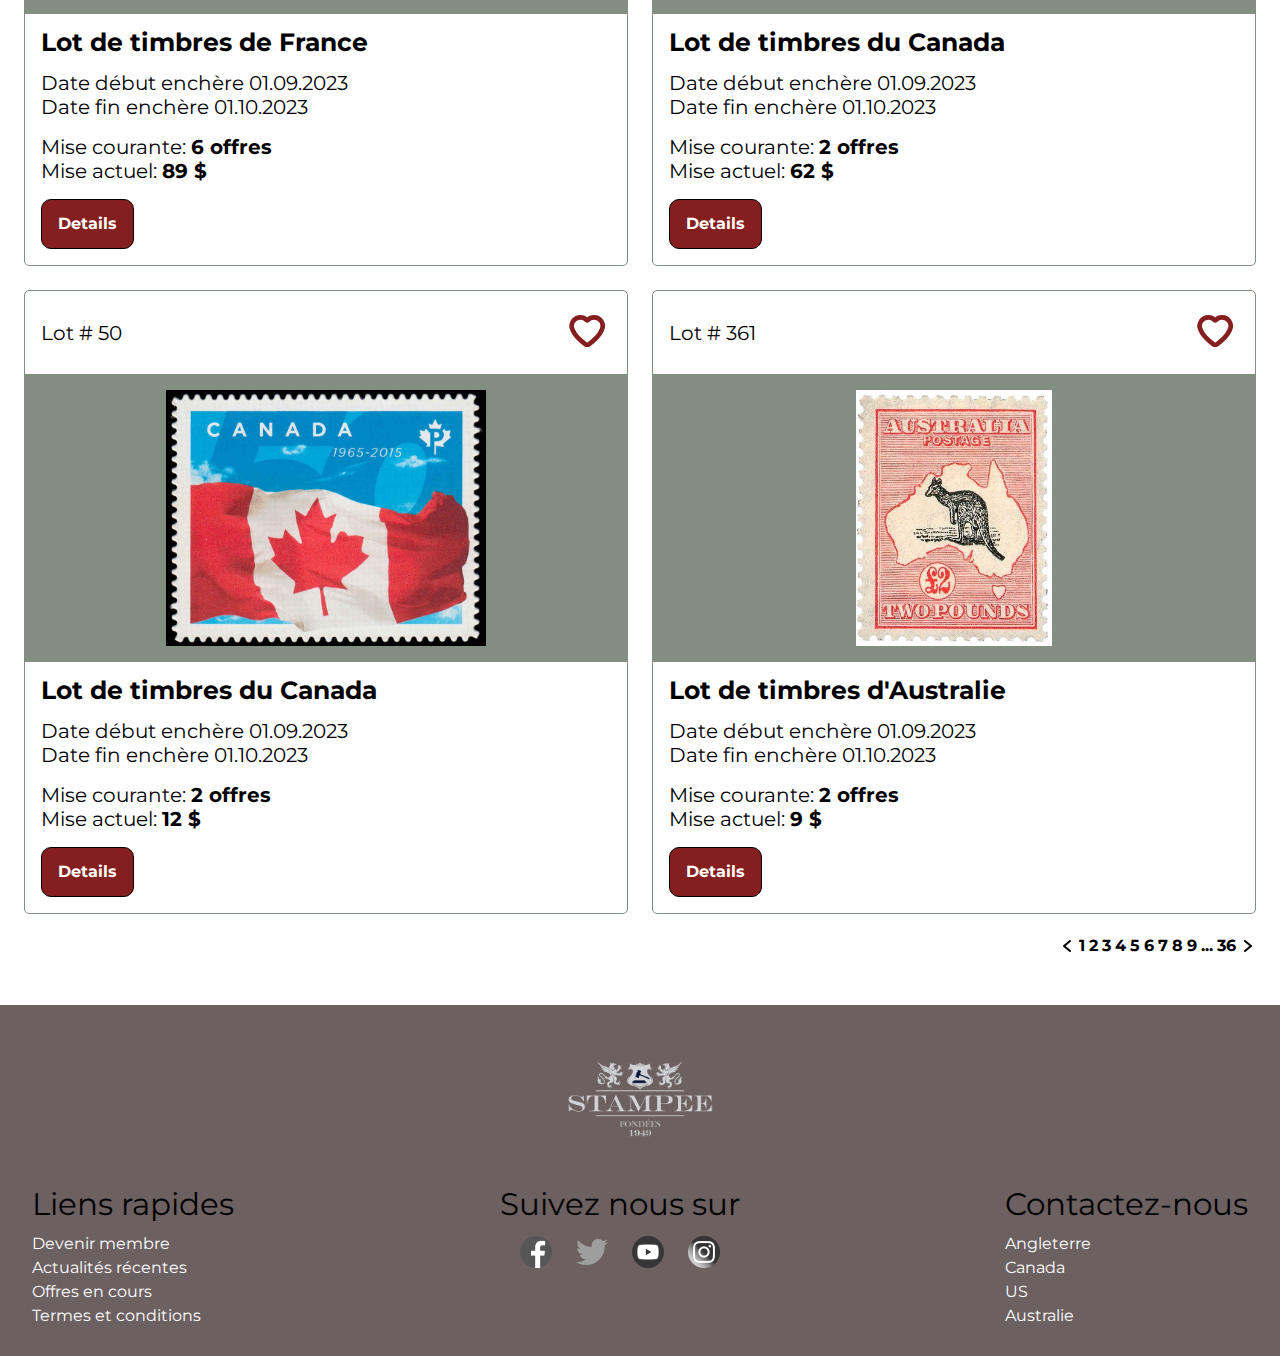
==== commit cfff3a7b: "style timbre" ====
--- a/catalogue.html
+++ b/catalogue.html
@@ -44,7 +44,7 @@
                     <a href="">archive</a>
                 </article>
                 <article class="catalogue-pages">
-                    <a href="#"><img src="./assets/img/icon/arrow_previous_icon.png" alt=""></a>
+                    <a href="#"><img src="./assets/img/icon/arrow_previous_icon.png" alt="fleche"></a>
                     <a href="#">1</a>
                     <a href="#">2</a>
                     <a href="#">3</a>
@@ -56,7 +56,7 @@
                     <a href="#">9</a>
                     <a href="#">...</a>
                     <a href="#">36</a>
-                    <a href="#"><img src="./assets/img/icon/arrow_forward_icon.png" alt=""></a>
+                    <a href="#"><img src="./assets/img/icon/arrow_forward_icon.png" alt="fleche"></a>
                 </article>
             </header>
             <div class="catalogue">
@@ -197,7 +197,7 @@
                             </div>
                             <div>
                                 <p>Mise courante: <strong>1 offre</strong></p>
-                                <p>Mise actuel: <strong>235$</strong></p>
+                                <p>Mise actuel: <strong>235&nbsp;$</strong></p>
                             </div>
                             <div class="controls">
                                 <a class="bouton-details" href="#">Details</a>
@@ -224,7 +224,7 @@
                             </div>
                             <div>
                                 <p>Mise courante: <strong>2 offres</strong></p>
-                                <p>Mise actuel: <strong>97$</strong></p>
+                                <p>Mise actuel: <strong>97&nbsp;$</strong></p>
                             </div>
                             <div class="controls">
                                 <a class="bouton-details" href="#">Details</a>
@@ -251,7 +251,7 @@
                             </div>
                             <div>
                                 <p>Mise courante: <strong>9 offres</strong></p>
-                                <p>Mise actuel: <strong>69$</strong></p>
+                                <p>Mise actuel: <strong>69&nbsp;$</strong></p>
                             </div>
                             <div class="controls">
                                 <a class="bouton-details" href="#">Details</a>
@@ -278,7 +278,7 @@
                             </div>
                             <div>
                                 <p>Mise courante: <strong>3 offres</strong></p>
-                                <p>Mise actuel: <strong>12$</strong></p>
+                                <p>Mise actuel: <strong>12&nbsp;$</strong></p>
                             </div>
                             <div class="controls">
                                 <a class="bouton-details" href="#">Details</a>
@@ -305,7 +305,7 @@
                             </div>
                             <div>
                                 <p>Mise courante: <strong>2 offres</strong></p>
-                                <p>Mise actuel: <strong>120$</strong></p>
+                                <p>Mise actuel: <strong>120&nbsp;$</strong></p>
                             </div>
                             <div class="controls">
                                 <a class="bouton-details" href="#">Details</a>
@@ -332,7 +332,7 @@
                             </div>
                             <div>
                                 <p>Mise courante: <strong>4 offres</strong></p>
-                                <p>Mise actuel: <strong>45$</strong></p>
+                                <p>Mise actuel: <strong>45&nbsp;$</strong></p>
                             </div>
                             <div class="controls">
                                 <a class="bouton-details" href="#">Details</a>
@@ -359,7 +359,7 @@
                             </div>
                             <div>
                                 <p>Mise courante: <strong>3 offres</strong></p>
-                                <p>Mise actuel: <strong>22$</strong></p>
+                                <p>Mise actuel: <strong>22&nbsp;$</strong></p>
                             </div>
                             <div class="controls">
                                 <a class="bouton-details" href="#">Details</a>
@@ -386,7 +386,7 @@
                             </div>
                             <div>
                                 <p>Mise courante: <strong>1 offre</strong></p>
-                                <p>Mise actuel: <strong>69$</strong></p>
+                                <p>Mise actuel: <strong>69&nbsp;$</strong></p>
                             </div>
                             <div class="controls">
                                 <a class="bouton-details" href="#">Details</a>
@@ -413,7 +413,7 @@
                             </div>
                             <div>
                                 <p>Mise courante: <strong>6 offres</strong></p>
-                                <p>Mise actuel: <strong>89$</strong></p>
+                                <p>Mise actuel: <strong>89&nbsp;$</strong></p>
                             </div>
                             <div class="controls">
                                 <a class="bouton-details" href="#">Details</a>
@@ -440,7 +440,7 @@
                             </div>
                             <div>
                                 <p>Mise courante: <strong>2 offres</strong></p>
-                                <p>Mise actuel: <strong>62$</strong></p>
+                                <p>Mise actuel: <strong>62&nbsp;$</strong></p>
                             </div>
                             <div class="controls">
                                 <a class="bouton-details" href="#">Details</a>
@@ -467,7 +467,7 @@
                             </div>
                             <div>
                                 <p>Mise courante: <strong>2 offres</strong></p>
-                                <p>Mise actuel: <strong>12$</strong></p>
+                                <p>Mise actuel: <strong>12&nbsp;$</strong></p>
                             </div>
                             <div class="controls">
                                 <a class="bouton-details" href="#">Details</a>
@@ -494,7 +494,7 @@
                             </div>
                             <div>
                                 <p>Mise courante: <strong>2 offres</strong></p>
-                                <p>Mise actuel: <strong>9$</strong></p>
+                                <p>Mise actuel: <strong>9&nbsp;$</strong></p>
                             </div>
                             <div class="controls">
                                 <a class="bouton-details" href="#">Details</a>
--- a/assets/css/styles.css
+++ b/assets/css/styles.css
@@ -11,4 +11,5 @@
 @import url(components/mission.css);
 @import url(components/footer.css);
 @import url(components/catalogue.css);
-@import url(components/carte.css);+@import url(components/carte.css);
+@import url(components/timbre.css);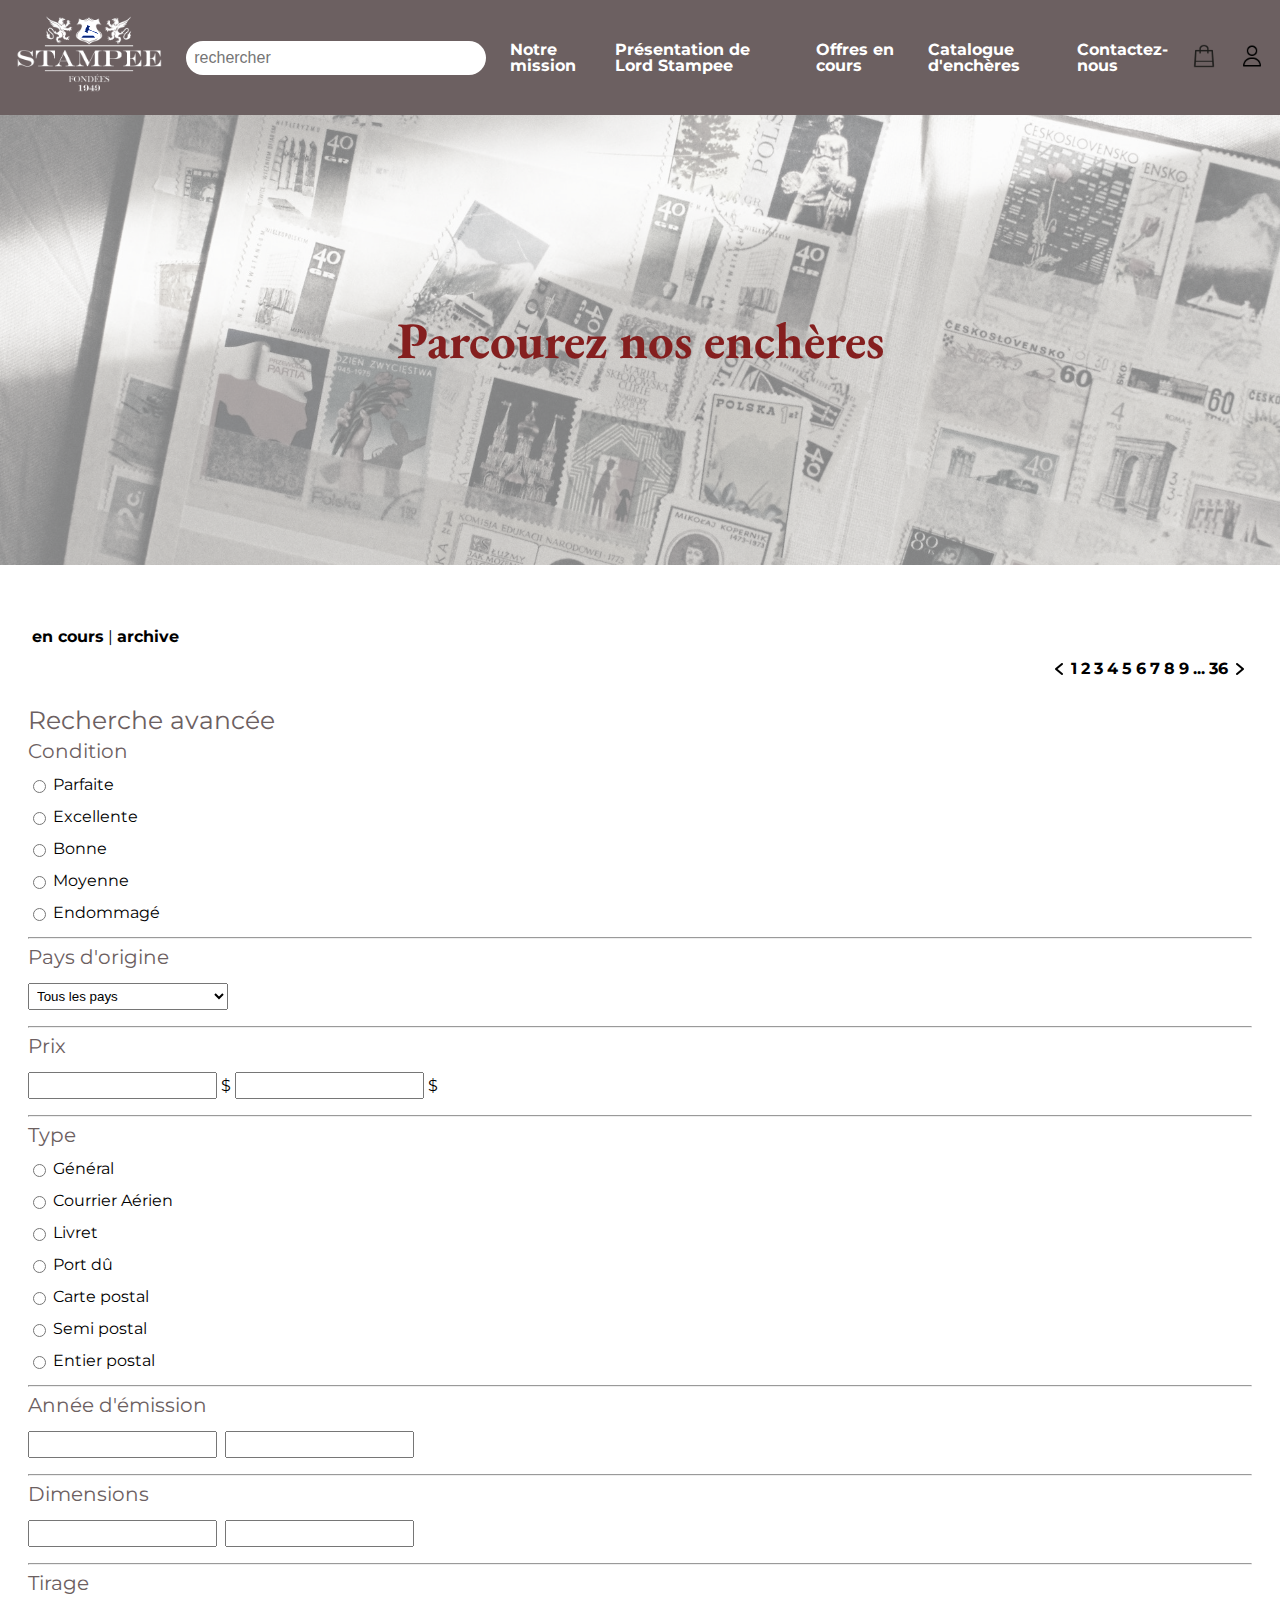
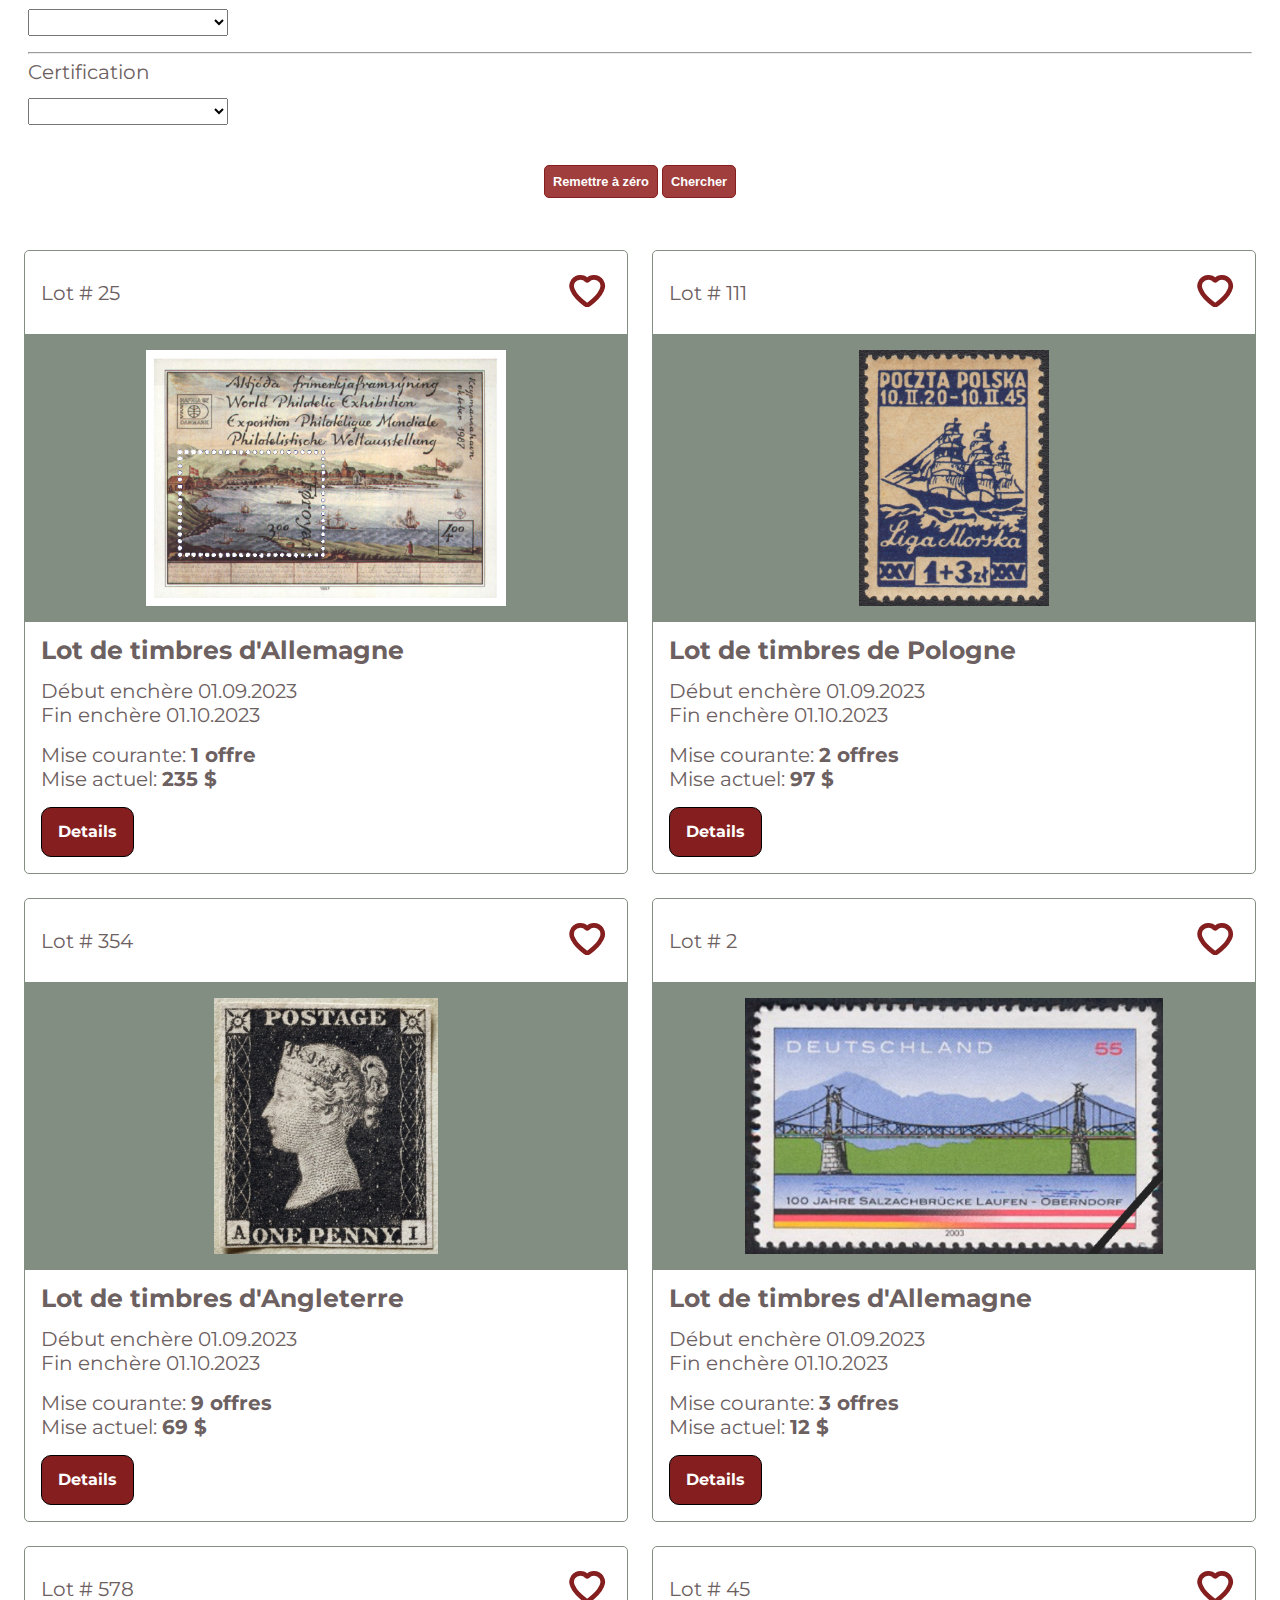
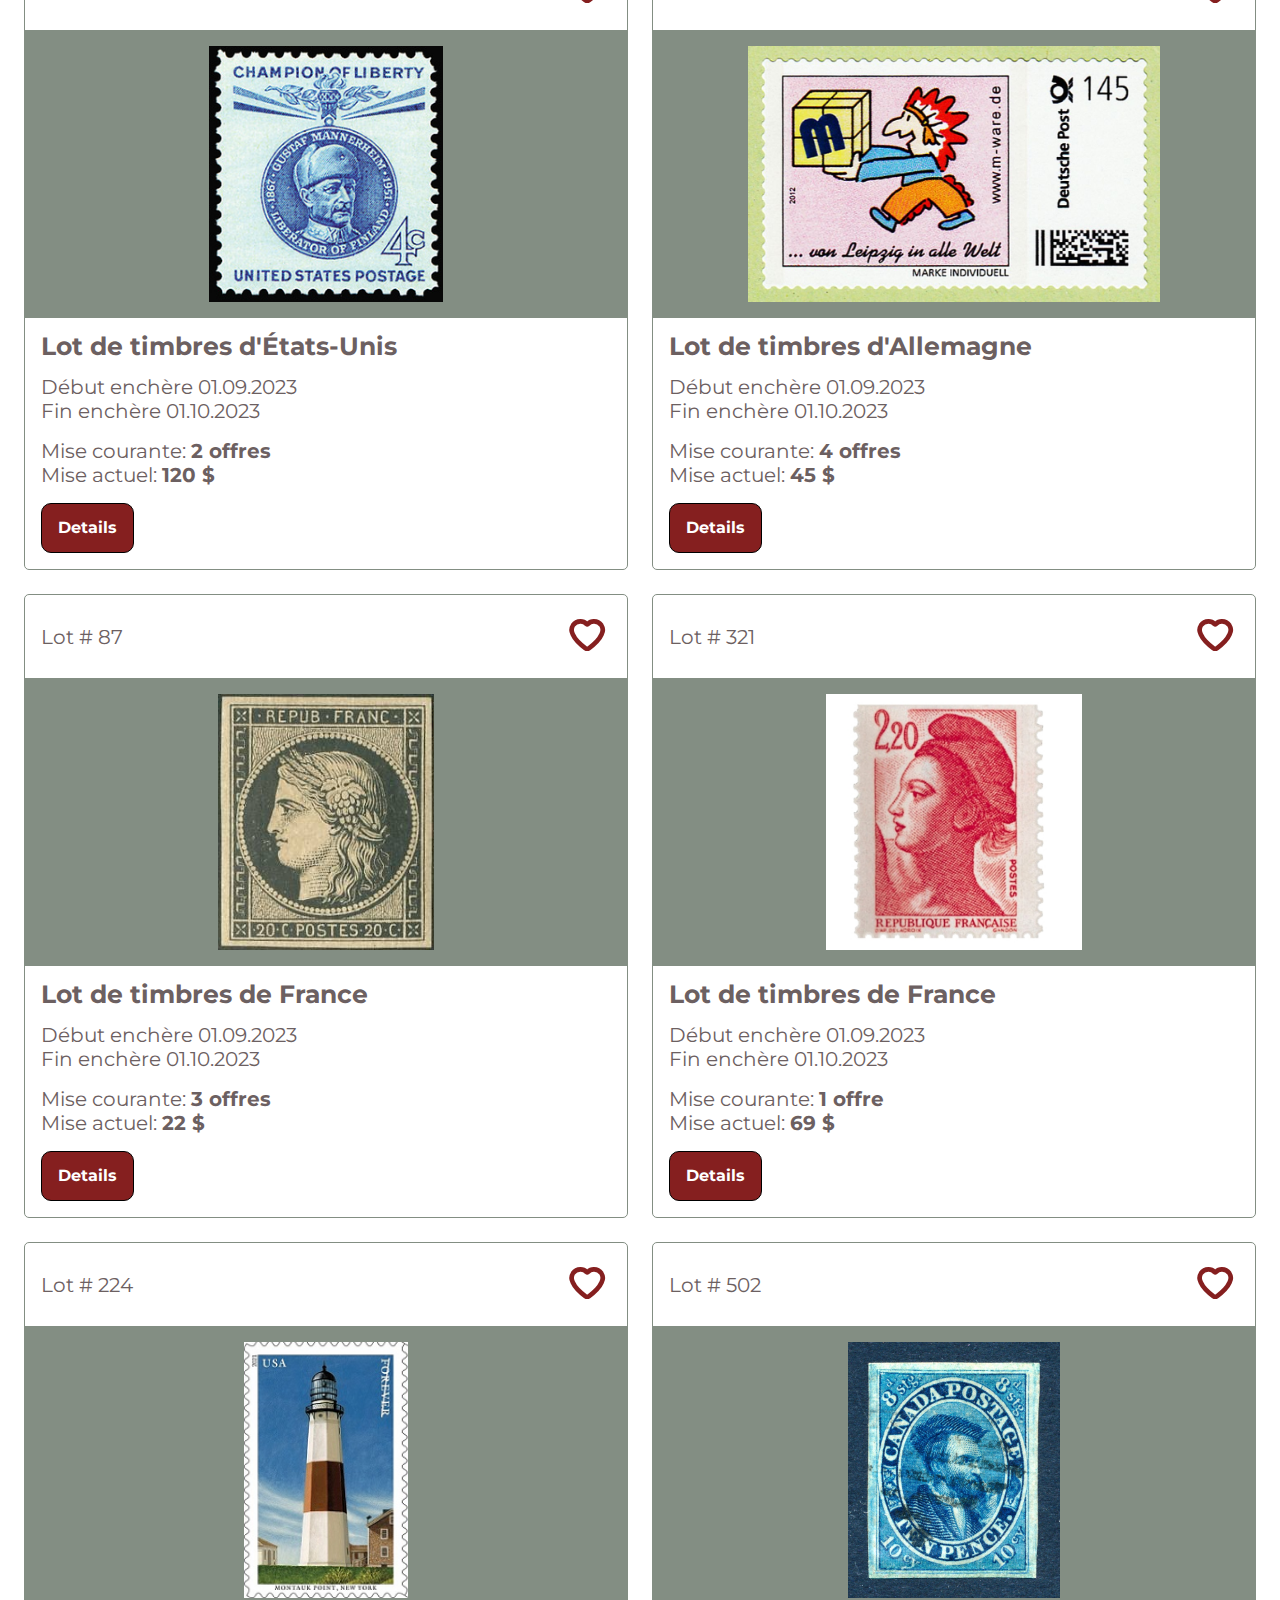
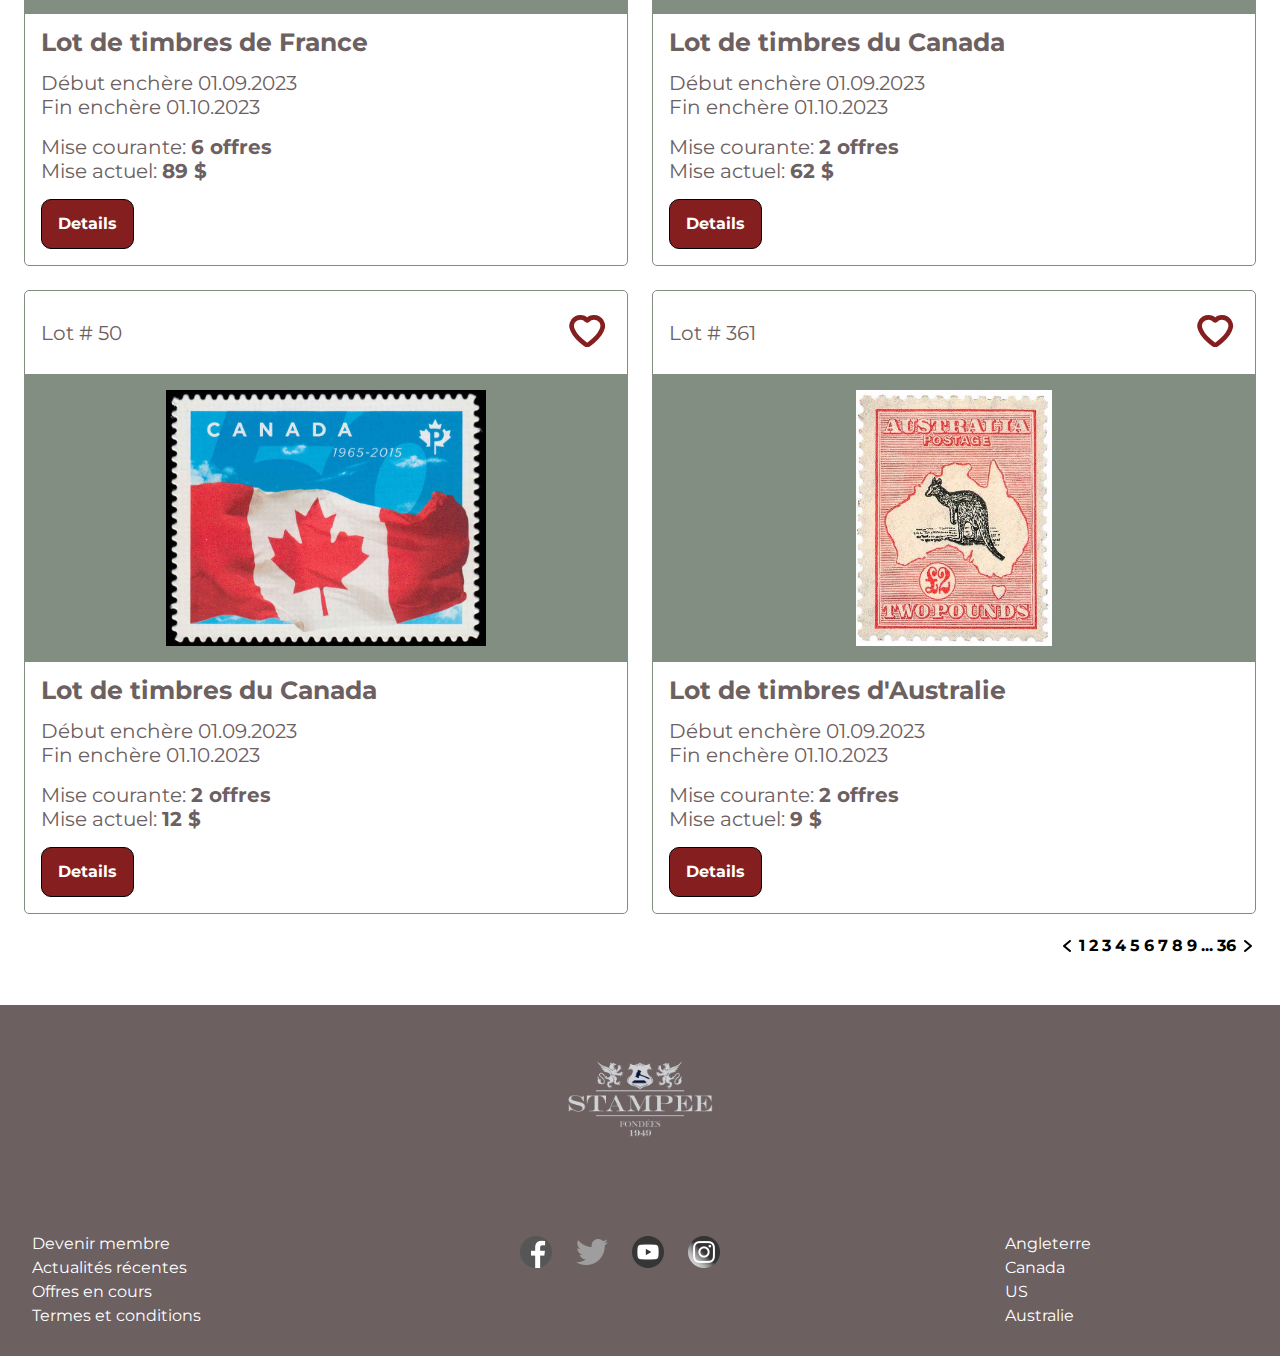
==== commit 8c2bbcff: "modification timbre" ====
--- a/catalogue.html
+++ b/catalogue.html
@@ -14,7 +14,7 @@
             <a href="index.html"><img src="./assets/img/logo/logo-1-alt.png" alt="logo" class="logo"></a>
         </header>
         <div class="champ_recherche">
-            <label for="rechercher"></label>
+            <label for="rechercher" hidden>Recherche</label>
             <input type="search" placeholder="rechercher" name="rechercher" id="rechercher">
         </div>
         <div class="liens_page">
@@ -192,15 +192,15 @@
                         <div class="carte-text">
                             <h3>Lot de timbres d'Allemagne</h3>
                             <div>
-                                <p>Date début enchère 01.09.2023</p>
-                                <p>Date fin enchère 01.10.2023</p>
+                                <p>Début enchère 01.09.2023</p>
+                                <p>Fin enchère 01.10.2023</p>
                             </div>
                             <div>
                                 <p>Mise courante: <strong>1 offre</strong></p>
                                 <p>Mise actuel: <strong>235&nbsp;$</strong></p>
                             </div>
                             <div class="controls">
-                                <a class="bouton-details" href="#">Details</a>
+                                <a class="bouton-details" href="./timbre.html">Details</a>
                             </div>
                         </div>
                     </article>
@@ -219,8 +219,8 @@
                         <div class="carte-text">
                             <h3>Lot de timbres de Pologne</h3>
                             <div>
-                                <p>Date début enchère 01.09.2023</p>
-                                <p>Date fin enchère 01.10.2023</p>
+                                <p>Début enchère 01.09.2023</p>
+                                <p>Fin enchère 01.10.2023</p>
                             </div>
                             <div>
                                 <p>Mise courante: <strong>2 offres</strong></p>
@@ -246,8 +246,8 @@
                         <div class="carte-text">
                             <h3>Lot de timbres d'Angleterre</h3>
                             <div>
-                                <p>Date début enchère 01.09.2023</p>
-                                <p>Date fin enchère 01.10.2023</p>
+                                <p>Début enchère 01.09.2023</p>
+                                <p>Fin enchère 01.10.2023</p>
                             </div>
                             <div>
                                 <p>Mise courante: <strong>9 offres</strong></p>
@@ -273,8 +273,8 @@
                         <div class="carte-text">
                             <h3>Lot de timbres d'Allemagne</h3>
                             <div>
-                                <p>Date début enchère 01.09.2023</p>
-                                <p>Date fin enchère 01.10.2023</p>
+                                <p>Début enchère 01.09.2023</p>
+                                <p>Fin enchère 01.10.2023</p>
                             </div>
                             <div>
                                 <p>Mise courante: <strong>3 offres</strong></p>
@@ -300,8 +300,8 @@
                         <div class="carte-text">
                             <h3>Lot de timbres d'États-Unis</h3>
                             <div>
-                                <p>Date début enchère 01.09.2023</p>
-                                <p>Date fin enchère 01.10.2023</p>
+                                <p>Début enchère 01.09.2023</p>
+                                <p>Fin enchère 01.10.2023</p>
                             </div>
                             <div>
                                 <p>Mise courante: <strong>2 offres</strong></p>
@@ -327,8 +327,8 @@
                         <div class="carte-text">
                             <h3>Lot de timbres d'Allemagne</h3>
                             <div>
-                                <p>Date début enchère 01.09.2023</p>
-                                <p>Date fin enchère 01.10.2023</p>
+                                <p>Début enchère 01.09.2023</p>
+                                <p>Fin enchère 01.10.2023</p>
                             </div>
                             <div>
                                 <p>Mise courante: <strong>4 offres</strong></p>
@@ -354,8 +354,8 @@
                         <div class="carte-text">
                             <h3>Lot de timbres de France</h3>
                             <div>
-                                <p>Date début enchère 01.09.2023</p>
-                                <p>Date fin enchère 01.10.2023</p>
+                                <p>Début enchère 01.09.2023</p>
+                                <p>Fin enchère 01.10.2023</p>
                             </div>
                             <div>
                                 <p>Mise courante: <strong>3 offres</strong></p>
@@ -381,8 +381,8 @@
                         <div class="carte-text">
                             <h3>Lot de timbres de France</h3>
                             <div>
-                                <p>Date début enchère 01.09.2023</p>
-                                <p>Date fin enchère 01.10.2023</p>
+                                <p>Début enchère 01.09.2023</p>
+                                <p>Fin enchère 01.10.2023</p>
                             </div>
                             <div>
                                 <p>Mise courante: <strong>1 offre</strong></p>
@@ -408,8 +408,8 @@
                         <div class="carte-text">
                             <h3>Lot de timbres de France</h3>
                             <div>
-                                <p>Date début enchère 01.09.2023</p>
-                                <p>Date fin enchère 01.10.2023</p>
+                                <p>Début enchère 01.09.2023</p>
+                                <p>Fin enchère 01.10.2023</p>
                             </div>
                             <div>
                                 <p>Mise courante: <strong>6 offres</strong></p>
@@ -435,8 +435,8 @@
                         <div class="carte-text">
                             <h3>Lot de timbres du Canada</h3>
                             <div>
-                                <p>Date début enchère 01.09.2023</p>
-                                <p>Date fin enchère 01.10.2023</p>
+                                <p>Début enchère 01.09.2023</p>
+                                <p>Fin enchère 01.10.2023</p>
                             </div>
                             <div>
                                 <p>Mise courante: <strong>2 offres</strong></p>
@@ -462,8 +462,8 @@
                         <div class="carte-text">
                             <h3>Lot de timbres du Canada</h3>
                             <div>
-                                <p>Date début enchère 01.09.2023</p>
-                                <p>Date fin enchère 01.10.2023</p>
+                                <p>Début enchère 01.09.2023</p>
+                                <p>Fin enchère 01.10.2023</p>
                             </div>
                             <div>
                                 <p>Mise courante: <strong>2 offres</strong></p>
@@ -489,8 +489,8 @@
                         <div class="carte-text">
                             <h3>Lot de timbres d'Australie</h3>
                             <div>
-                                <p>Date début enchère 01.09.2023</p>
-                                <p>Date fin enchère 01.10.2023</p>
+                                <p>Début enchère 01.09.2023</p>
+                                <p>Fin enchère 01.10.2023</p>
                             </div>
                             <div>
                                 <p>Mise courante: <strong>2 offres</strong></p>
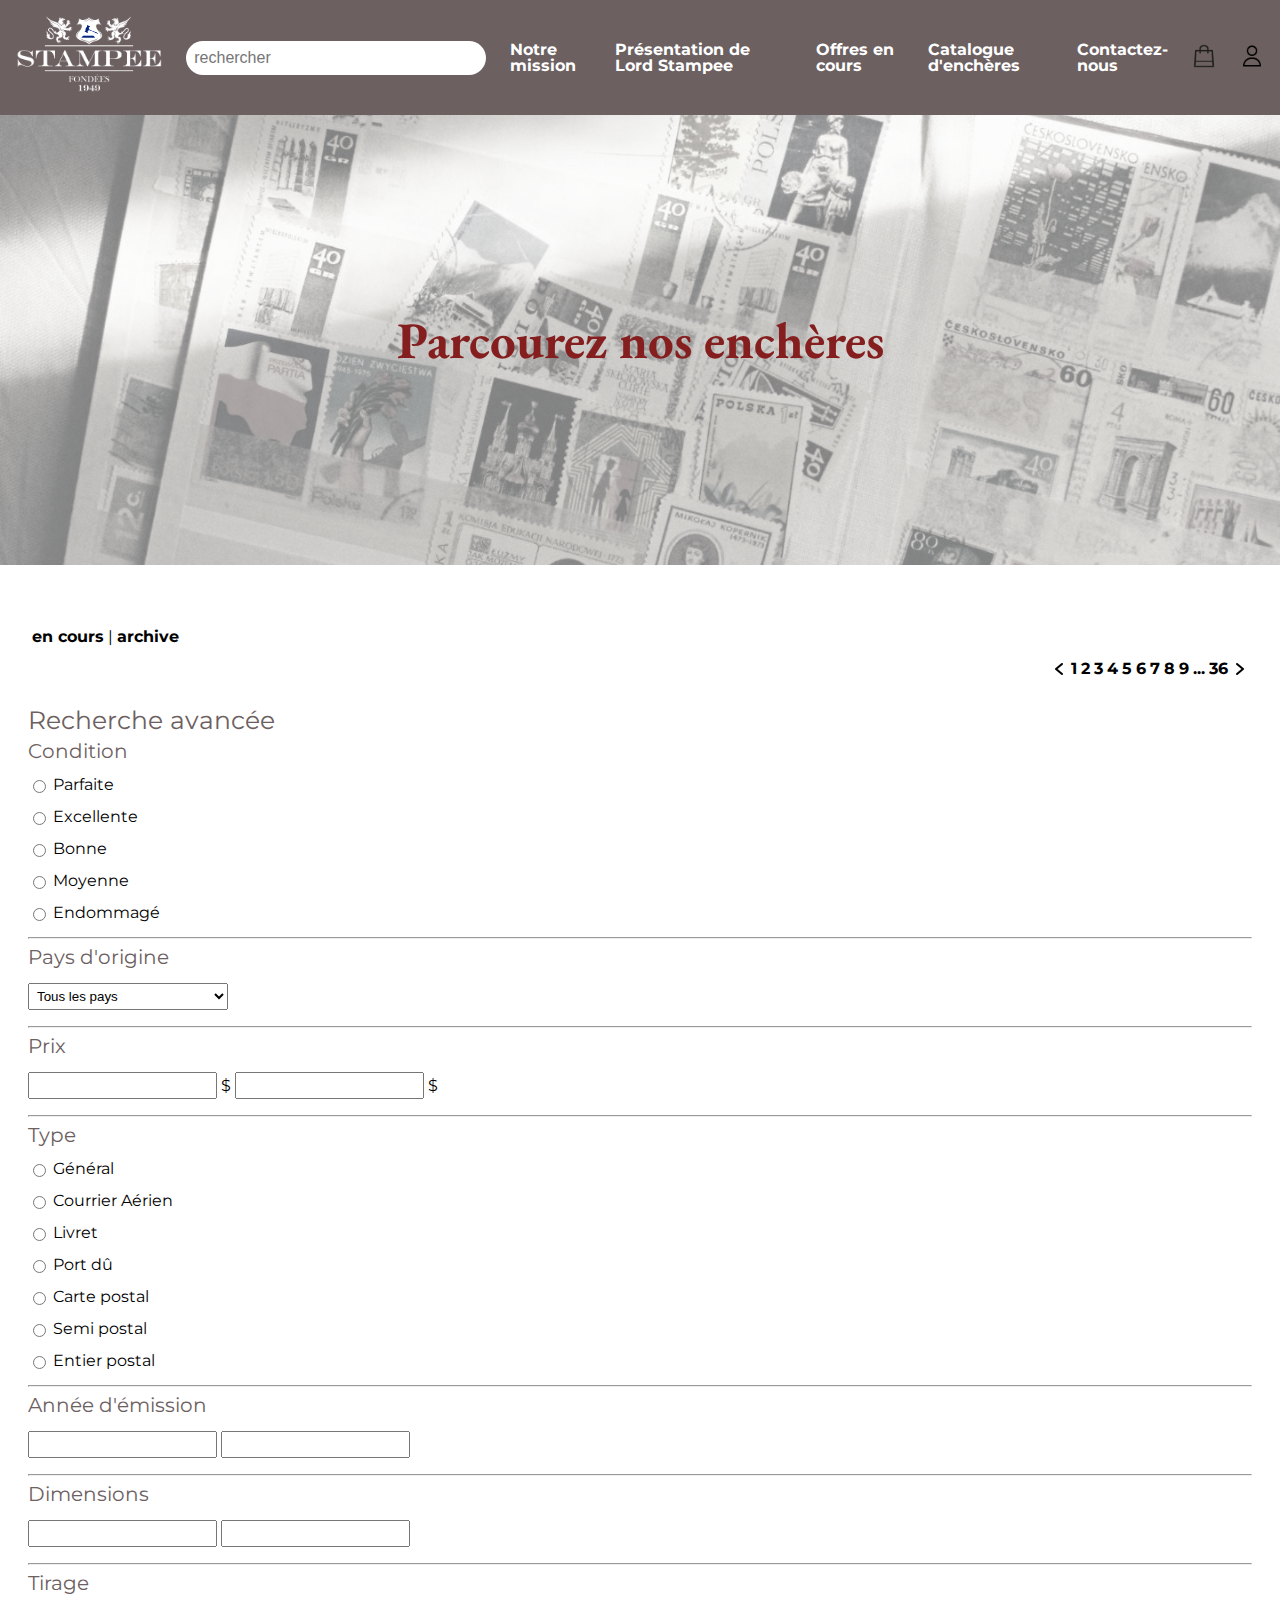
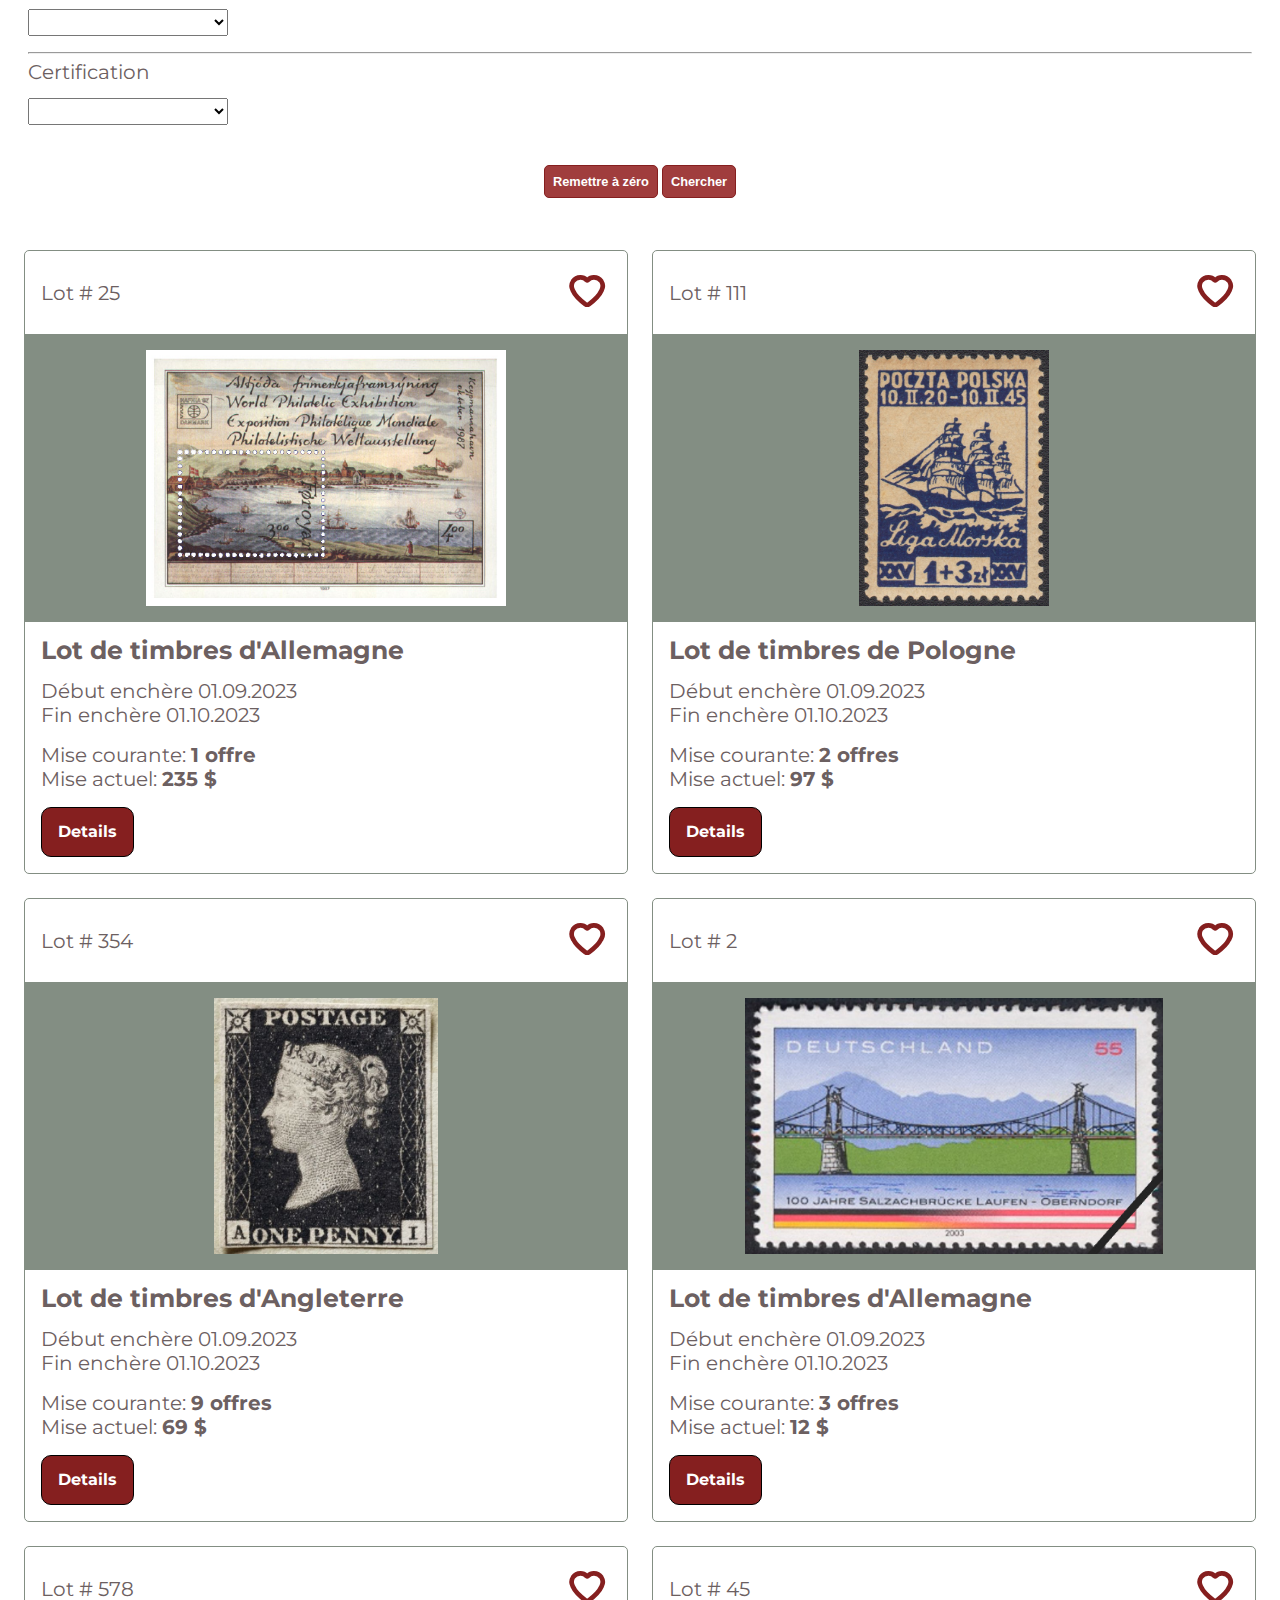
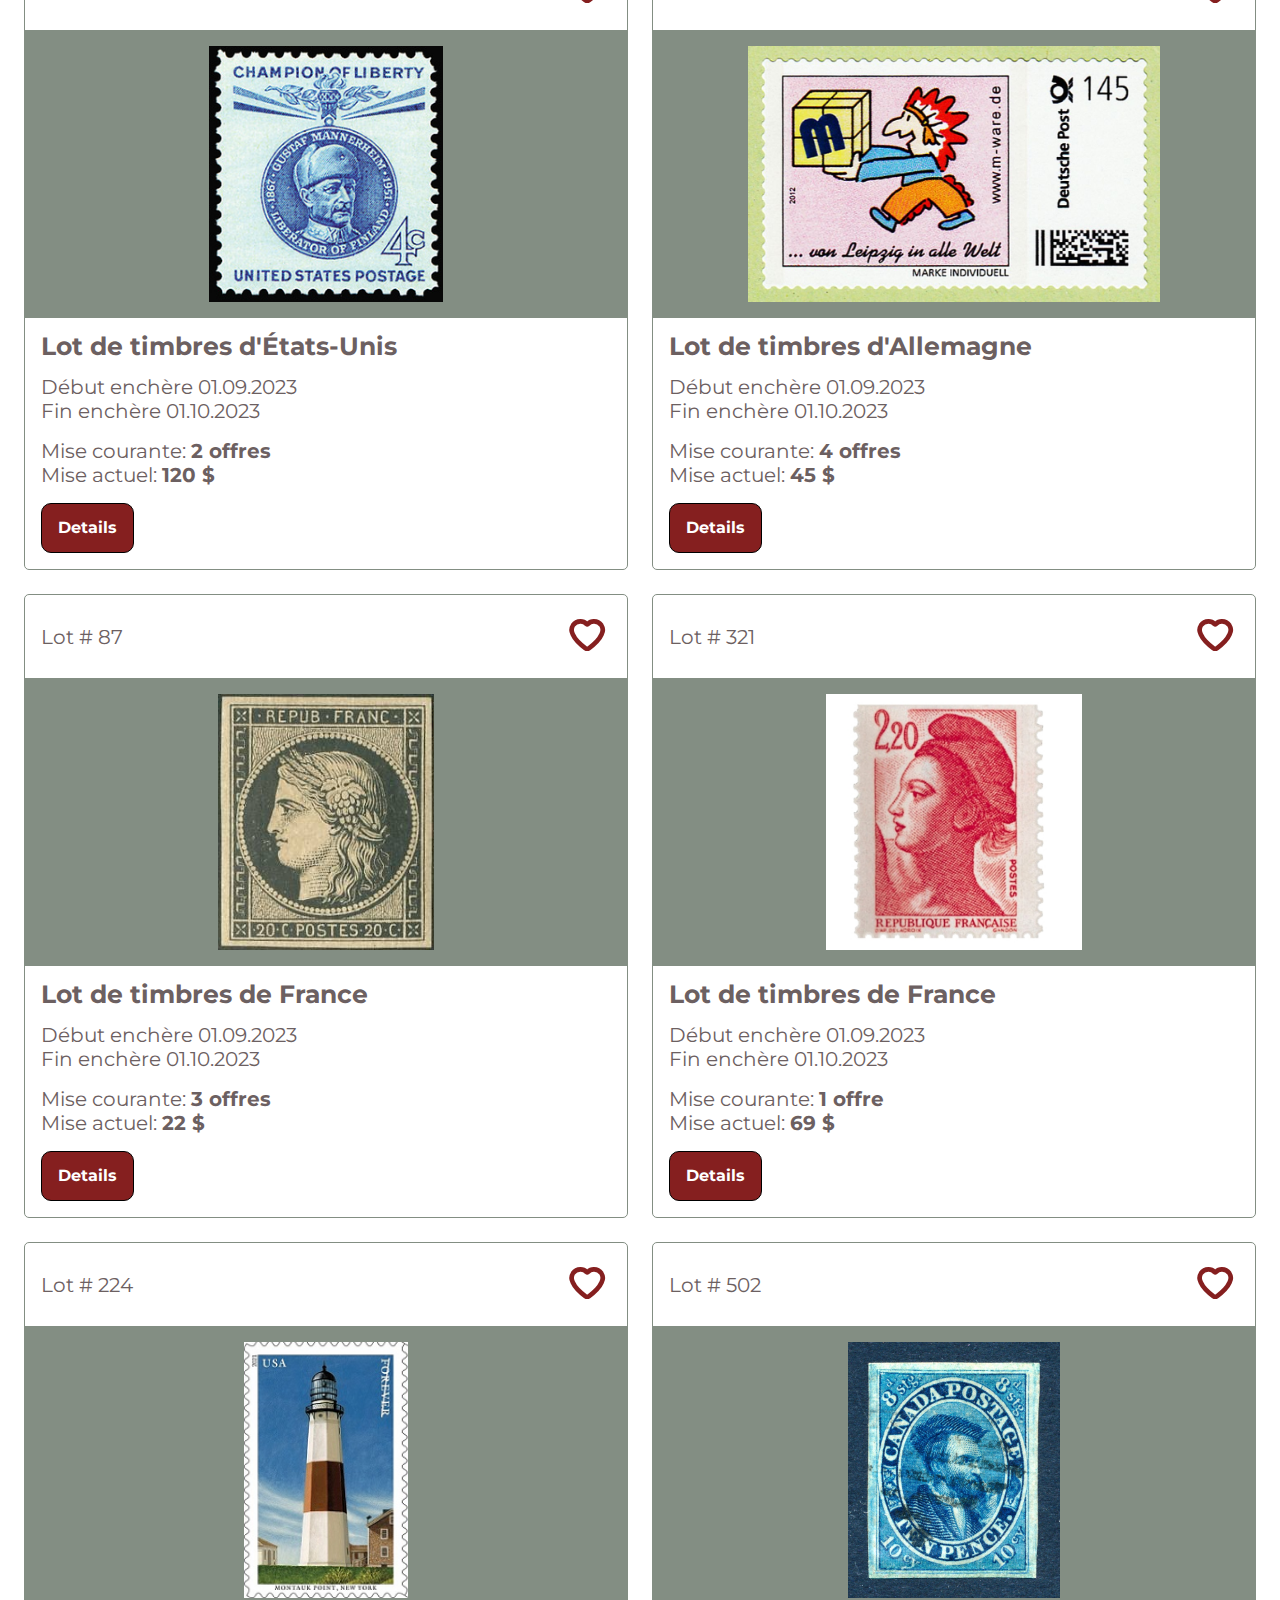
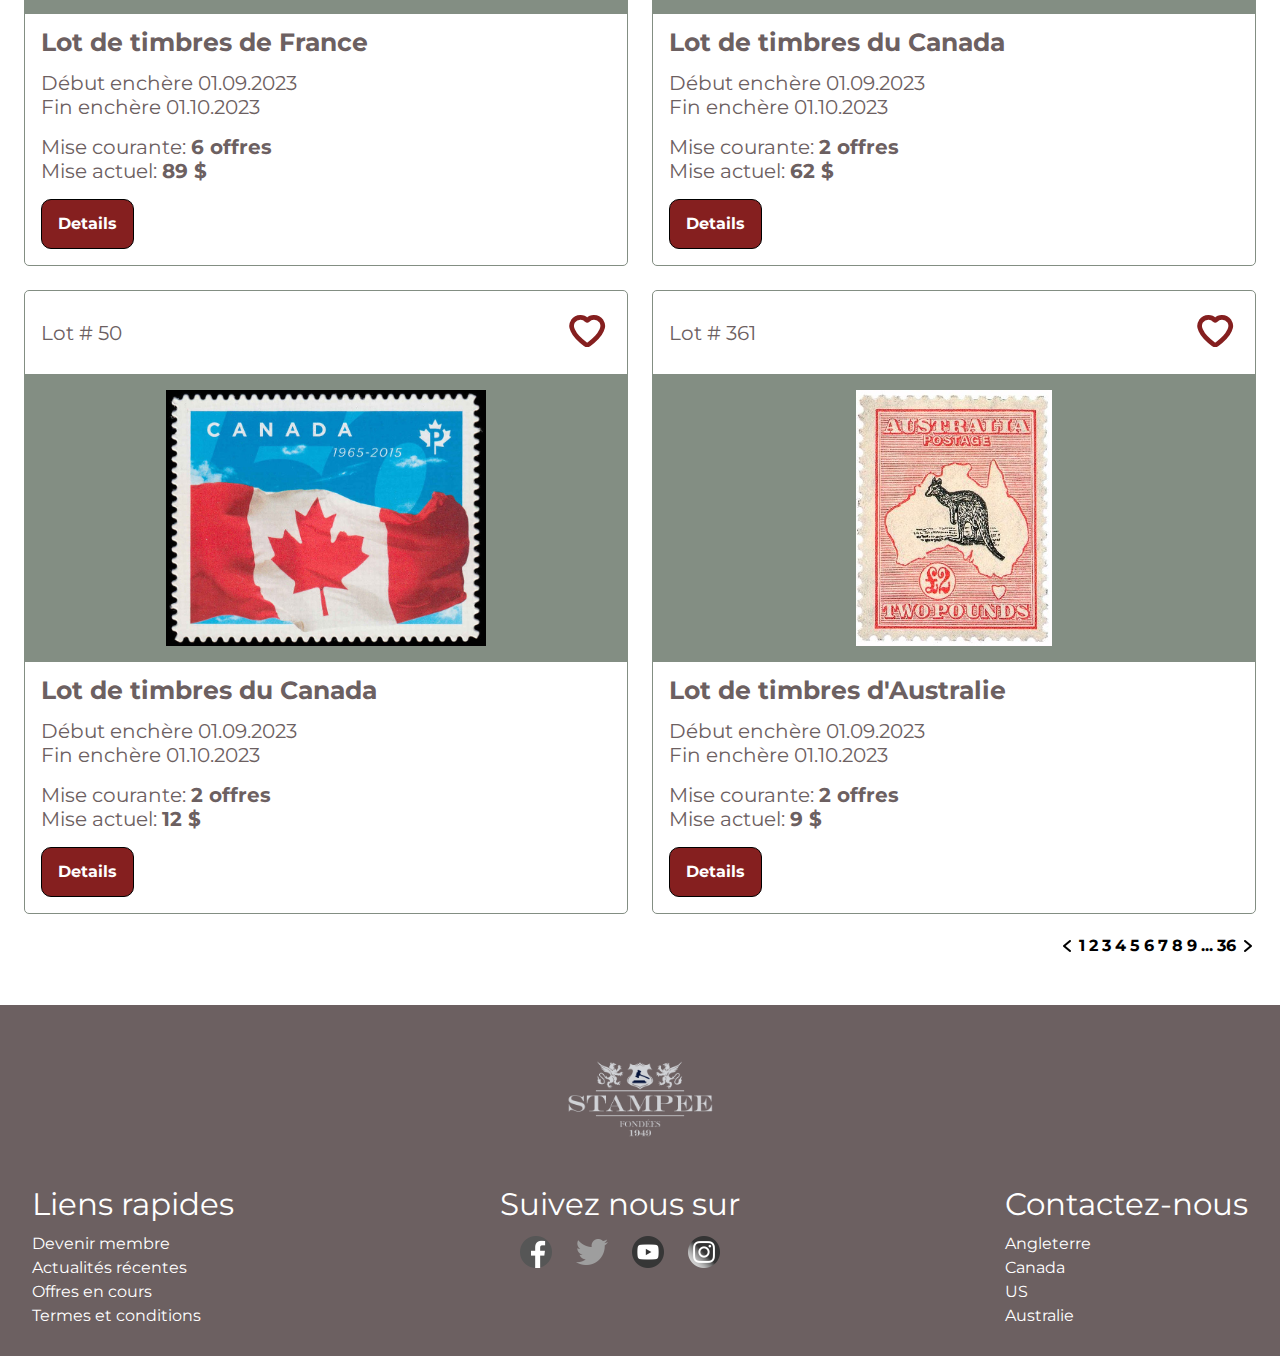
==== commit f37d65ed: "correction pages" ====
--- a/catalogue.html
+++ b/catalogue.html
@@ -4,6 +4,9 @@
 <head>
     <meta charset="UTF-8">
     <meta name="viewport" content="width=device-width, initial-scale=1.0">
+    <meta name="description" content="des timbres du monde entier, inscrivez-vous dès maintenant pour consulter le catalogue complet et miser">
+    <meta name="keywords" content="timbres, enchère">
+    <meta name="author" content="Rostyslav Luchyshyn">
     <link rel="stylesheet" href="./assets/css/styles.css">
     <title>Catalogue d'enchères</title>
 </head>
@@ -140,17 +143,17 @@
                             <h4>Année d'émission</h4>
                             <div class="anne">
                                 <input type="number" name="anne-de" id="anne-de">
-                                <label for="anne-de"></label>
+                                <label for="anne-de" hidden>De</label>
                                 <input type="number" name="anne-a" id="anne-a">
-                                <label for="anne-a"></label>
+                                <label for="anne-a" hidden>À</label>
                             </div>
                             <hr>
                             <h4>Dimensions</h4>
                             <div class="anne">
                                 <input type="number" name="dimensions-de" id="dimensions-de">
-                                <label for="dimensions-de"></label>
+                                <label for="dimensions-de" hidden>De</label>
                                 <input type="number" name="dimensions-a" id="dimensions-a">
-                                <label for="dimensions-a"></label>
+                                <label for="dimensions-a" hidden>À</label>
                             </div>
                             <hr>
                             <h4>Tirage</h4>
@@ -504,7 +507,7 @@
                 </div>
             </div>
             <article class="catalogue-pages en-bas">
-                <a href="#"><img src="./assets/img/icon/arrow_previous_icon.png" alt=""></a>
+                <a href="#"><img src="./assets/img/icon/arrow_previous_icon.png" alt="fleche"></a>
                 <a href="#">1</a>
                 <a href="#">2</a>
                 <a href="#">3</a>
@@ -516,7 +519,7 @@
                 <a href="#">9</a>
                 <a href="#">...</a>
                 <a href="#">36</a>
-                <a href="#"><img src="./assets/img/icon/arrow_forward_icon.png" alt=""></a>
+                <a href="#"><img src="./assets/img/icon/arrow_forward_icon.png" alt="fleche"></a>
             </article>
         </section>
     </main>
@@ -526,7 +529,7 @@
         </div>
         <section>
             <article class="liens-rapide">
-                <h2>Liens rapides</h2>
+                <h2 class="footer-categorie-titre">Liens rapides</h2>
                 <div class="block">
                     <a href="#">Devenir membre</a>
                     <a href="#">Actualités récentes</a>
@@ -535,7 +538,7 @@
                 </div>
             </article>
             <article class="social">
-                <h2>Suivez nous sur</h2>
+                <h2 class="footer-categorie-titre">Suivez nous sur</h2>
                 <div class="block">
                     <a href="#"><img src="./assets/img/logo/social/facebook_logo.png" alt="icon-facebook"></a>
                     <a href="#"><img src="./assets/img/logo/social/twitter_icon.png" alt="icon-twitter"></a>
@@ -544,7 +547,7 @@
                 </div>
             </article>
             <article class="contact">
-                <h2>Contactez-nous</h2>
+                <h2 class="footer-categorie-titre">Contactez-nous</h2>
                 <div class="block">
                     <a href="#">Angleterre</a>
                     <a href="#">Canada</a>
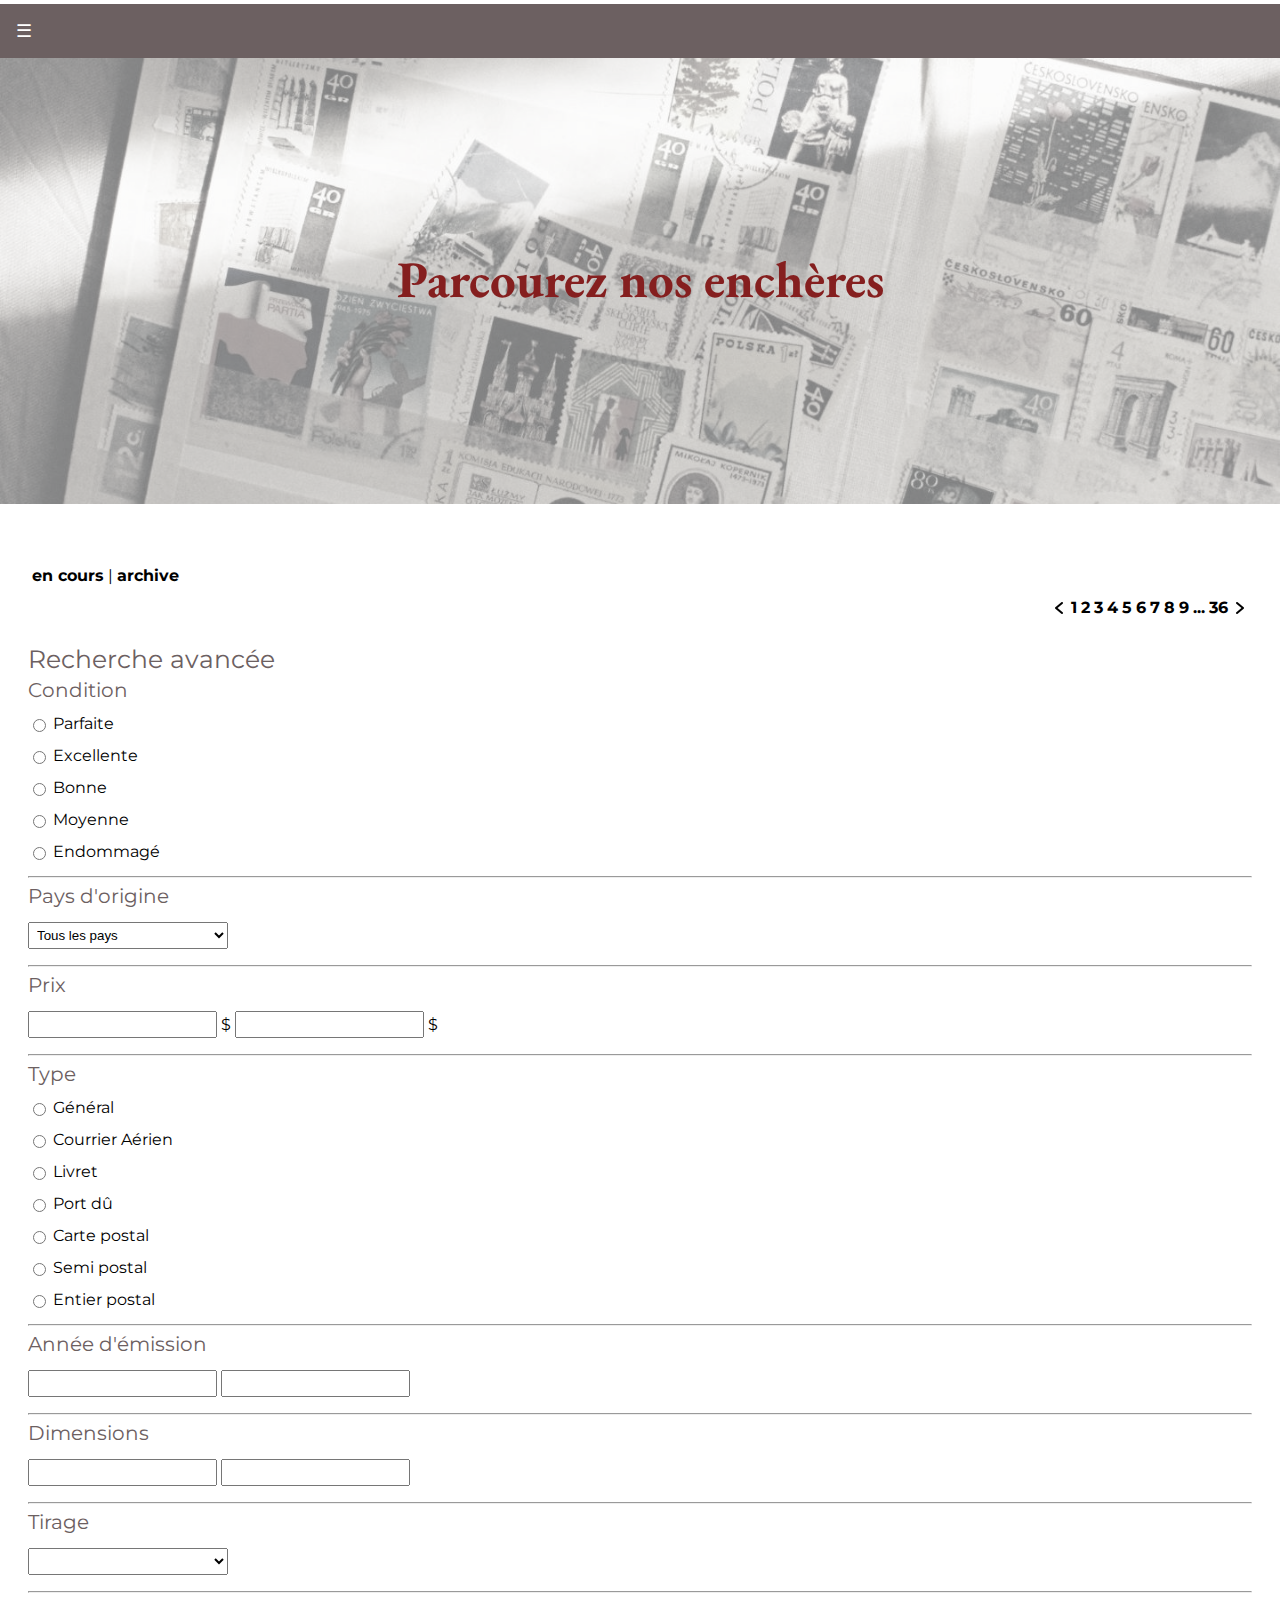
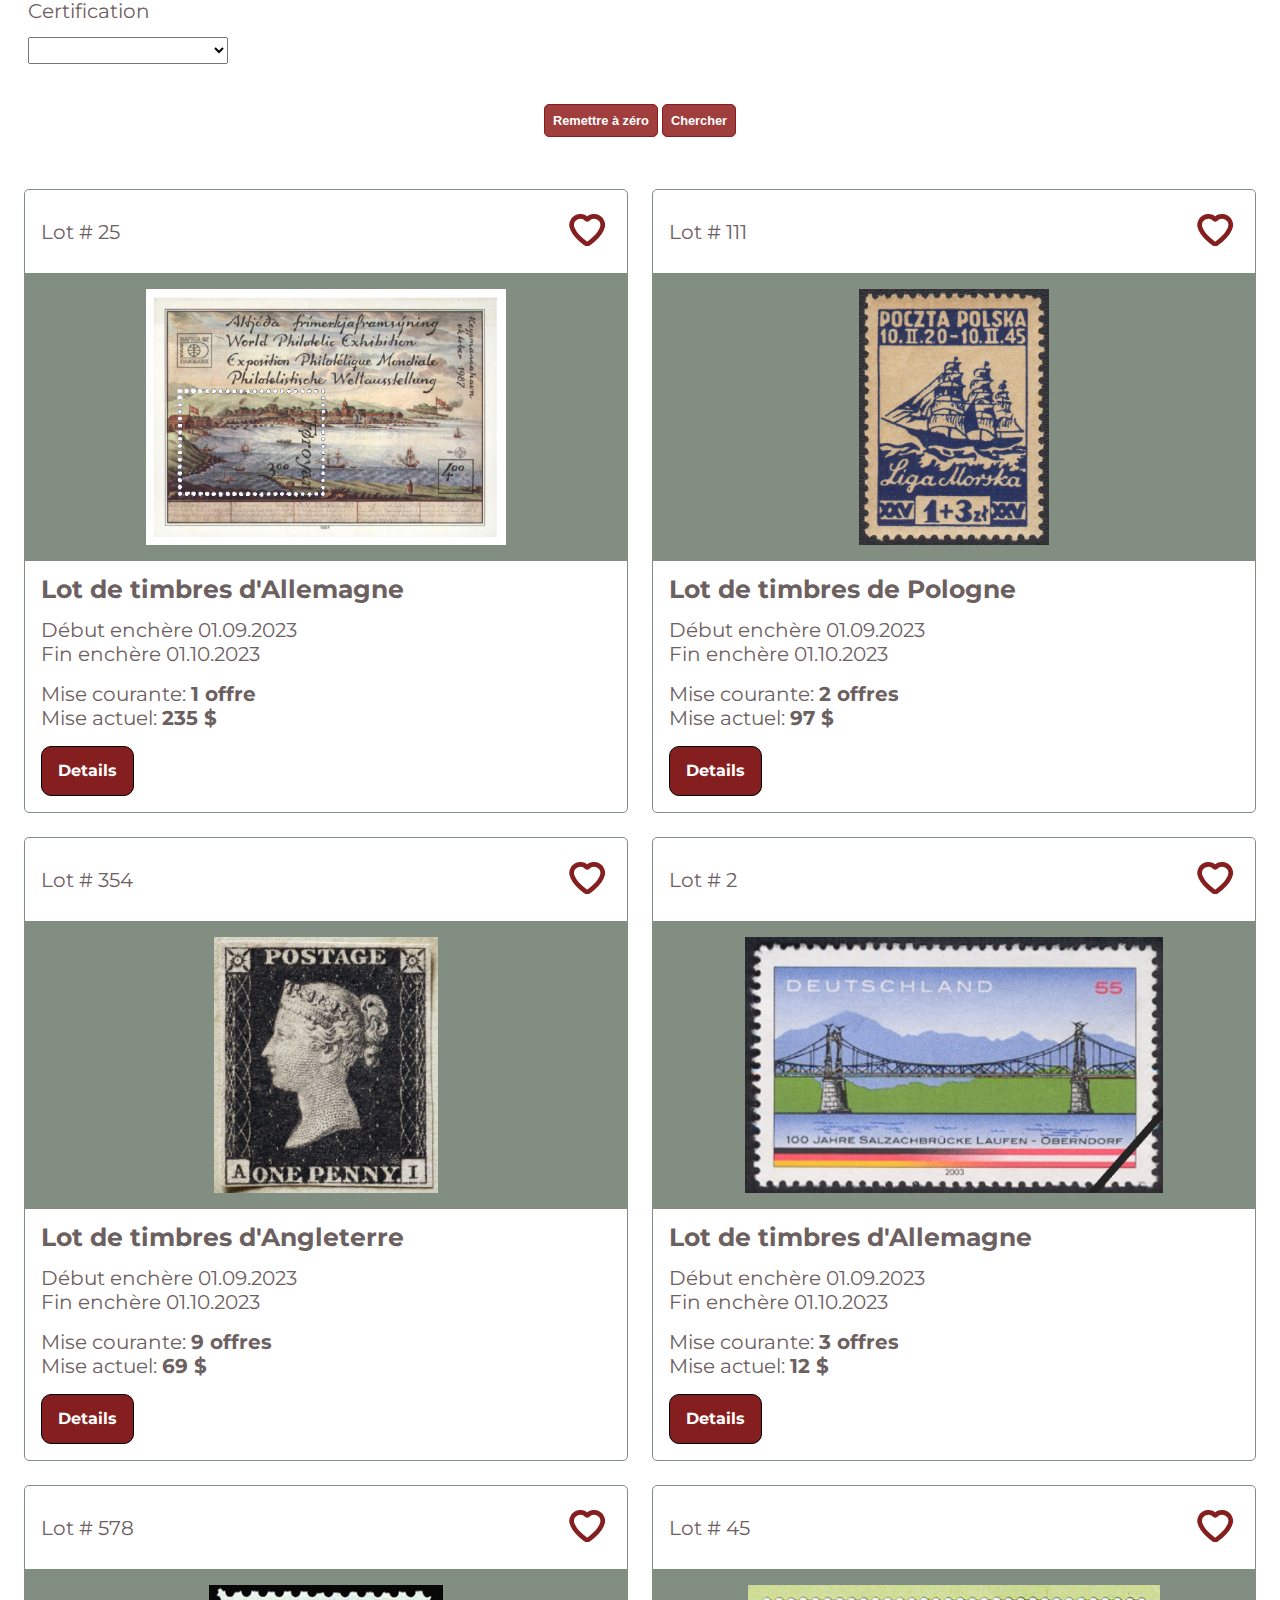
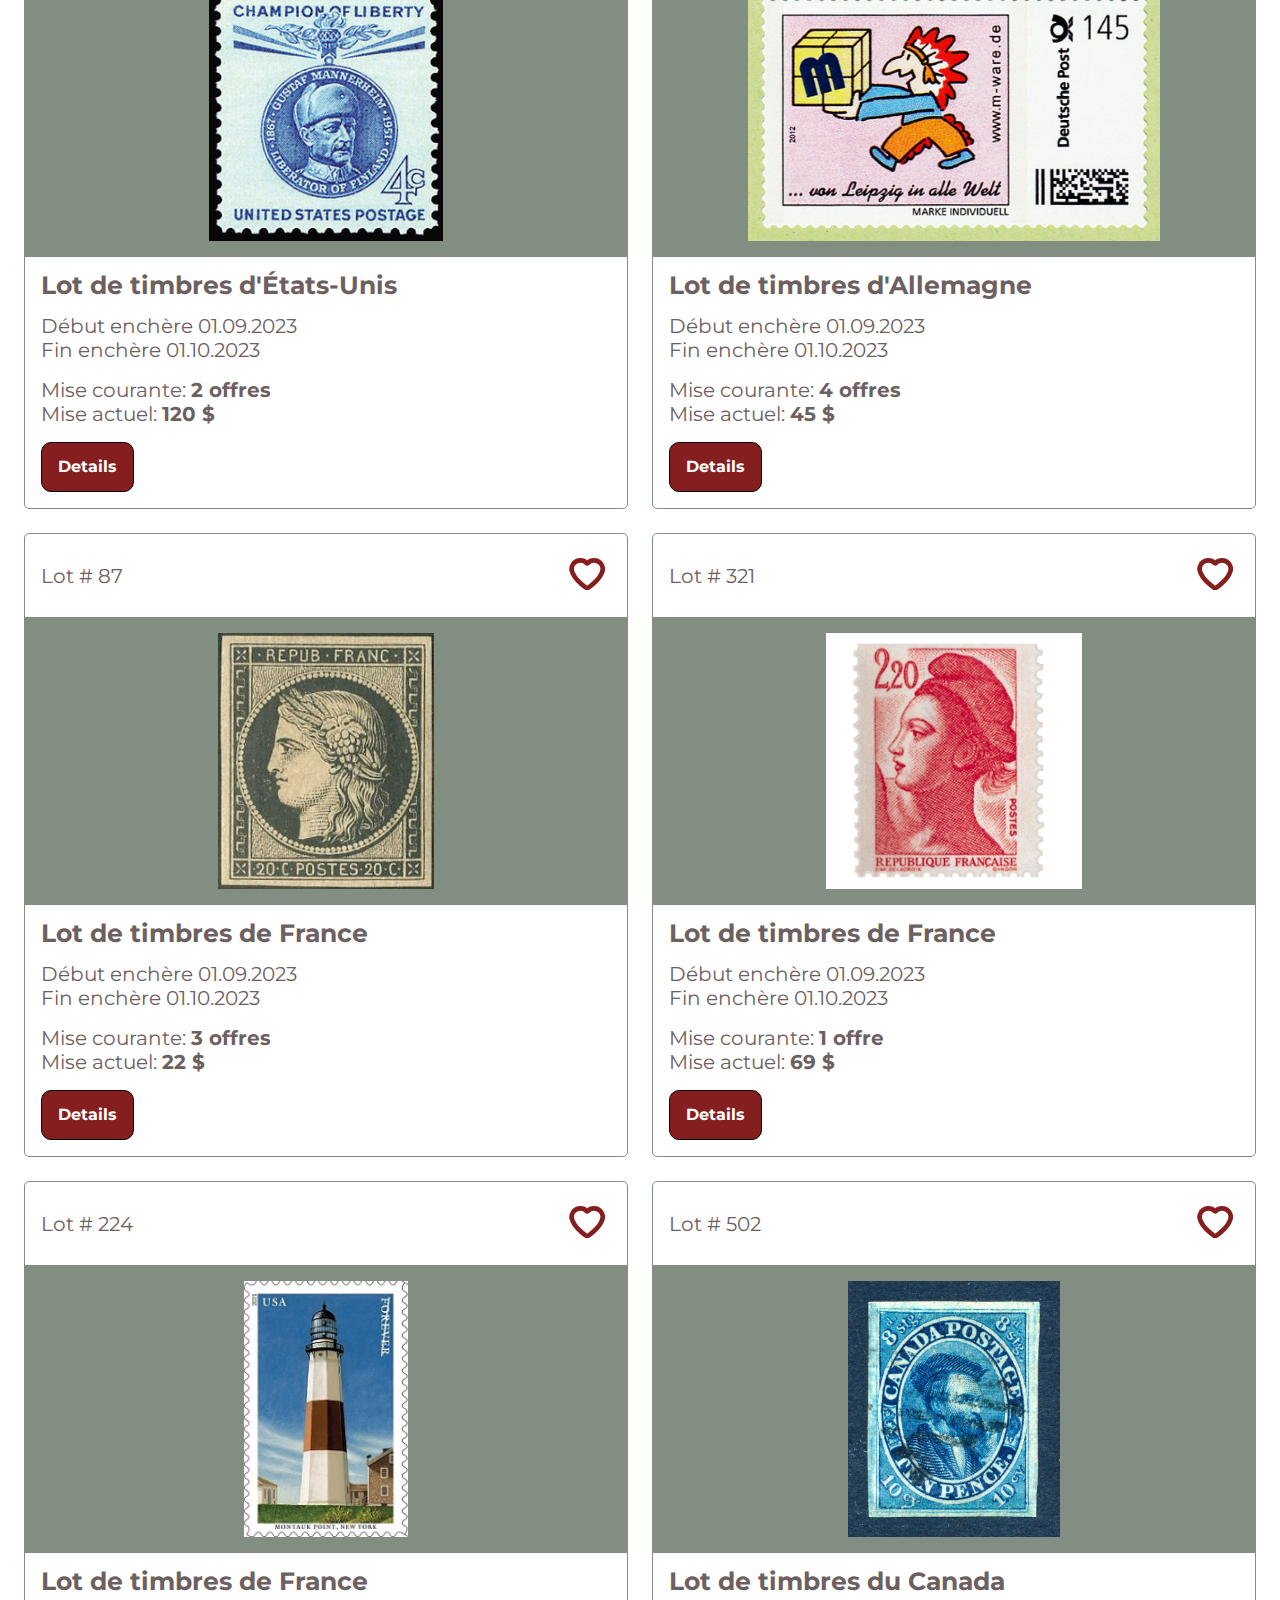
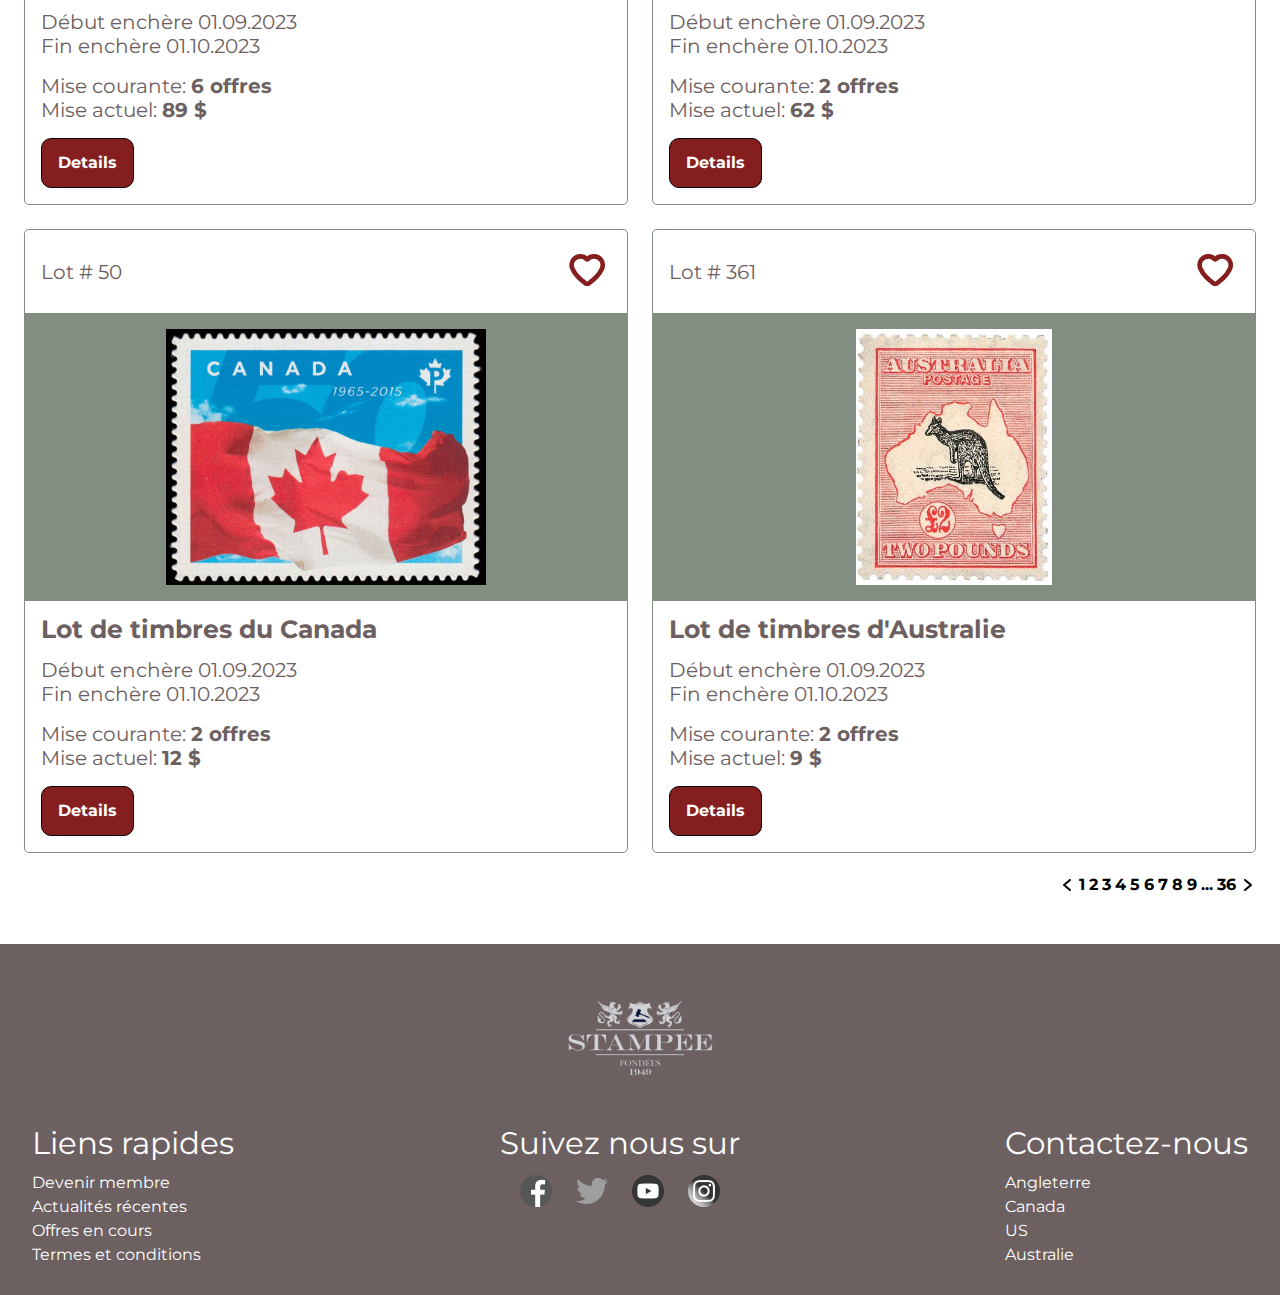
==== commit 85e8855a: "page-accueil" ====
--- a/catalogue.html
+++ b/catalogue.html
@@ -12,6 +12,7 @@
 </head>
 
 <body>
+    <input type="checkbox" class="declencheur menu">
     <nav id="navigation-principale">
         <header>
             <a href="index.html"><img src="./assets/img/logo/logo-1-alt.png" alt="logo" class="logo"></a>
--- a/assets/css/styles.css
+++ b/assets/css/styles.css
@@ -12,4 +12,5 @@
 @import url(components/footer.css);
 @import url(components/catalogue.css);
 @import url(components/carte.css);
-@import url(components/timbre.css);+@import url(components/timbre.css);
+@import url(components/declancheur.css);